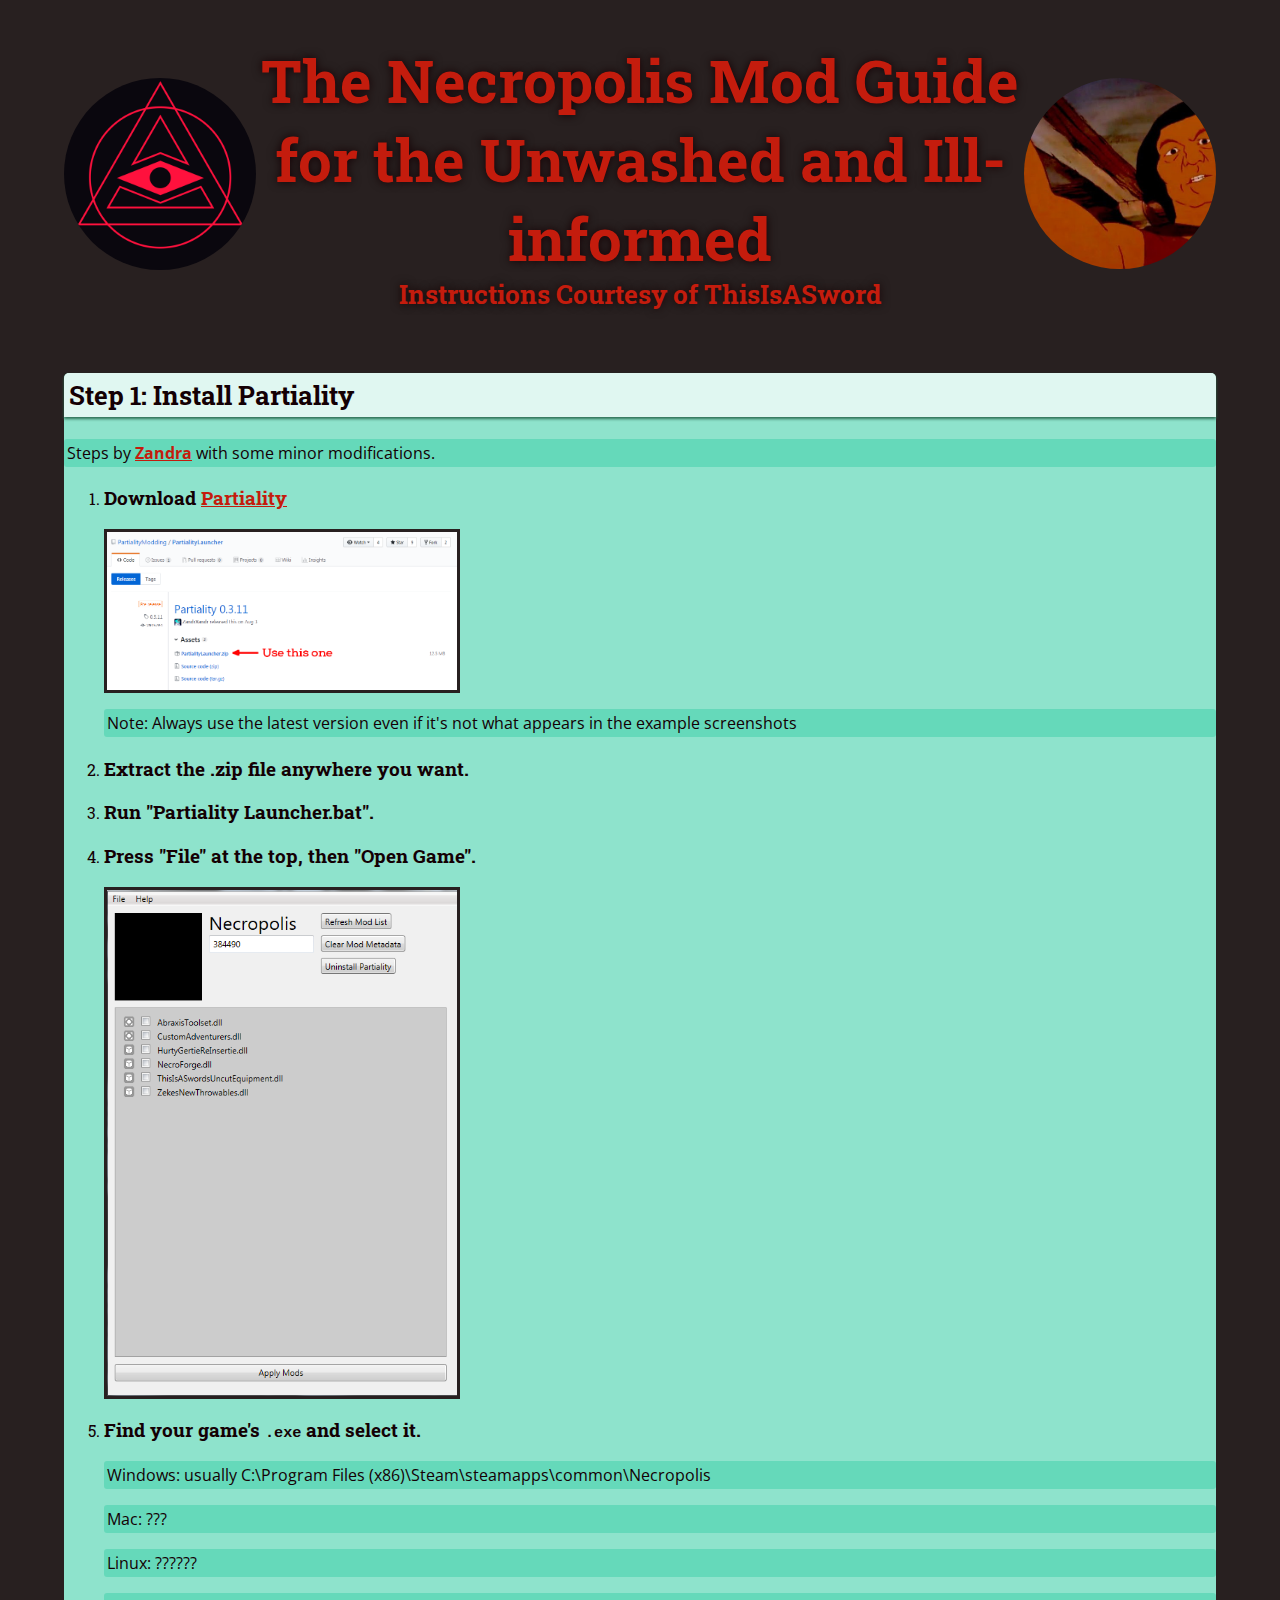
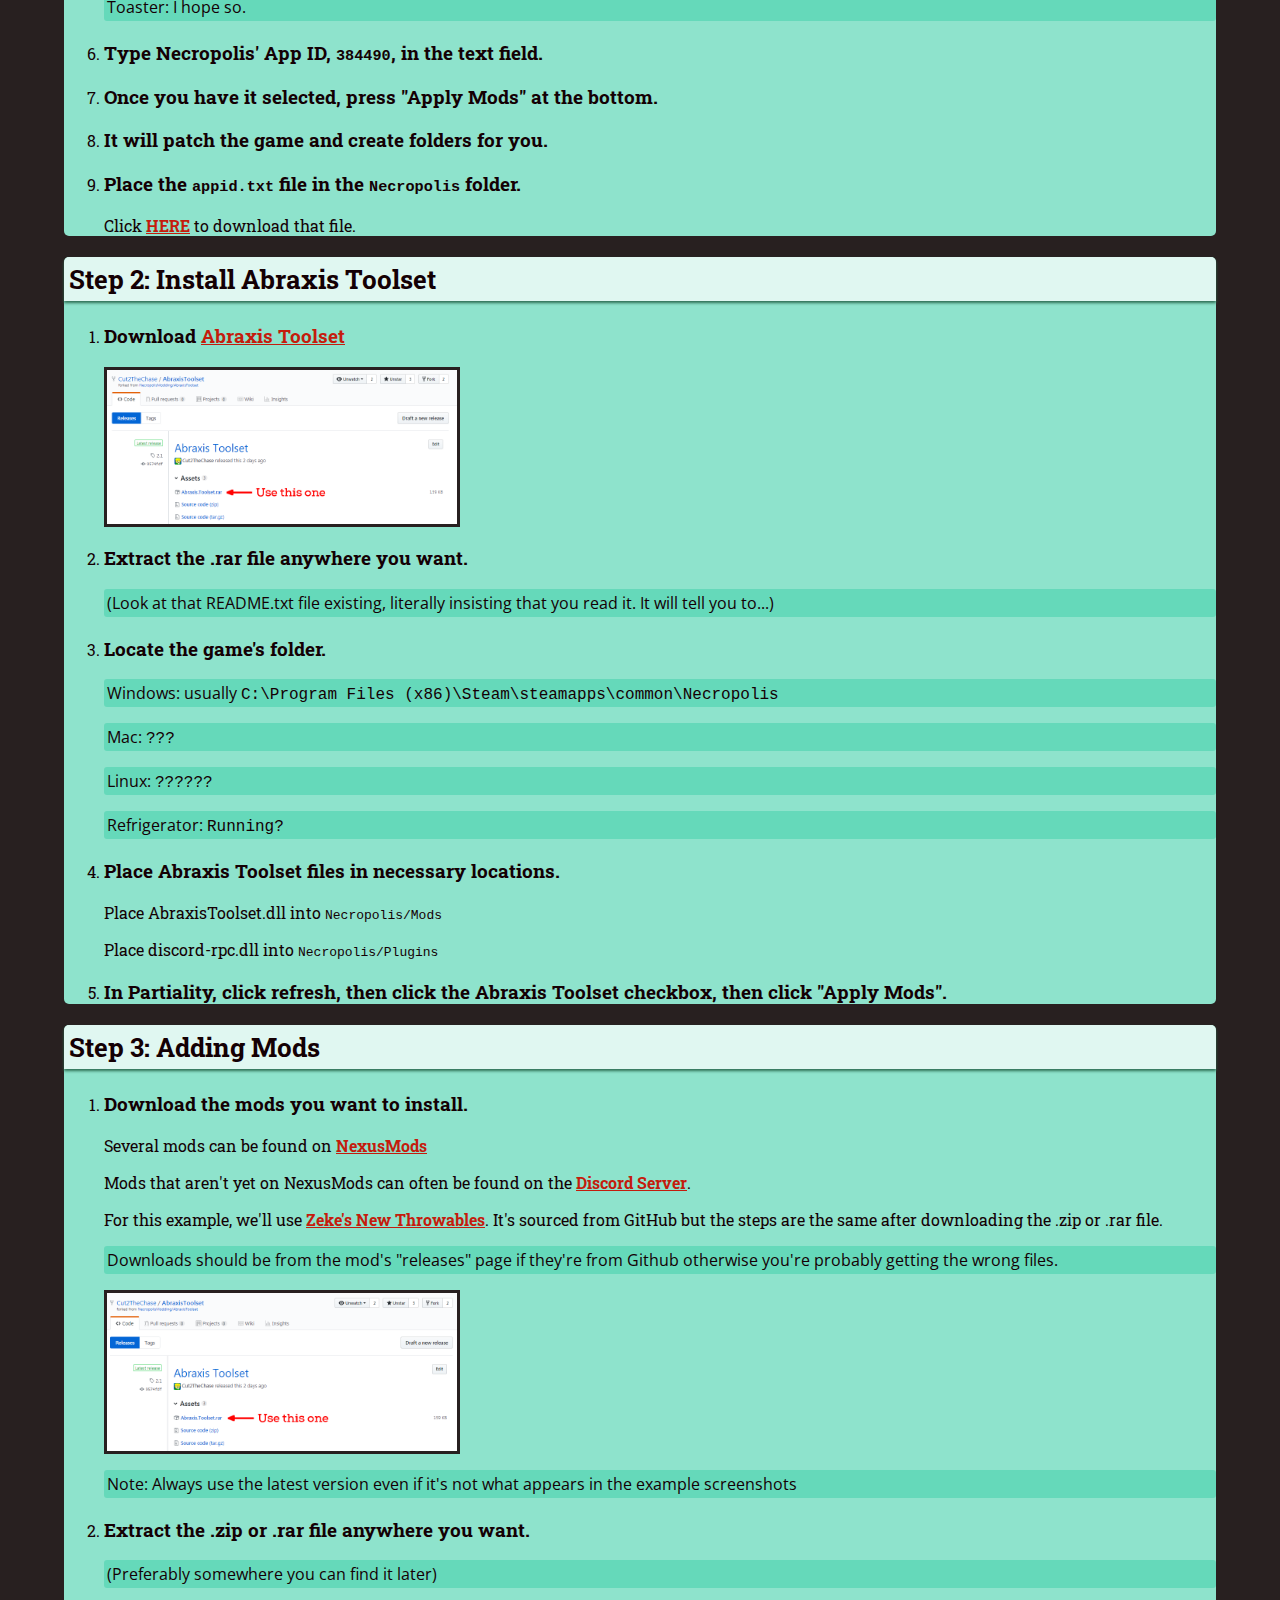
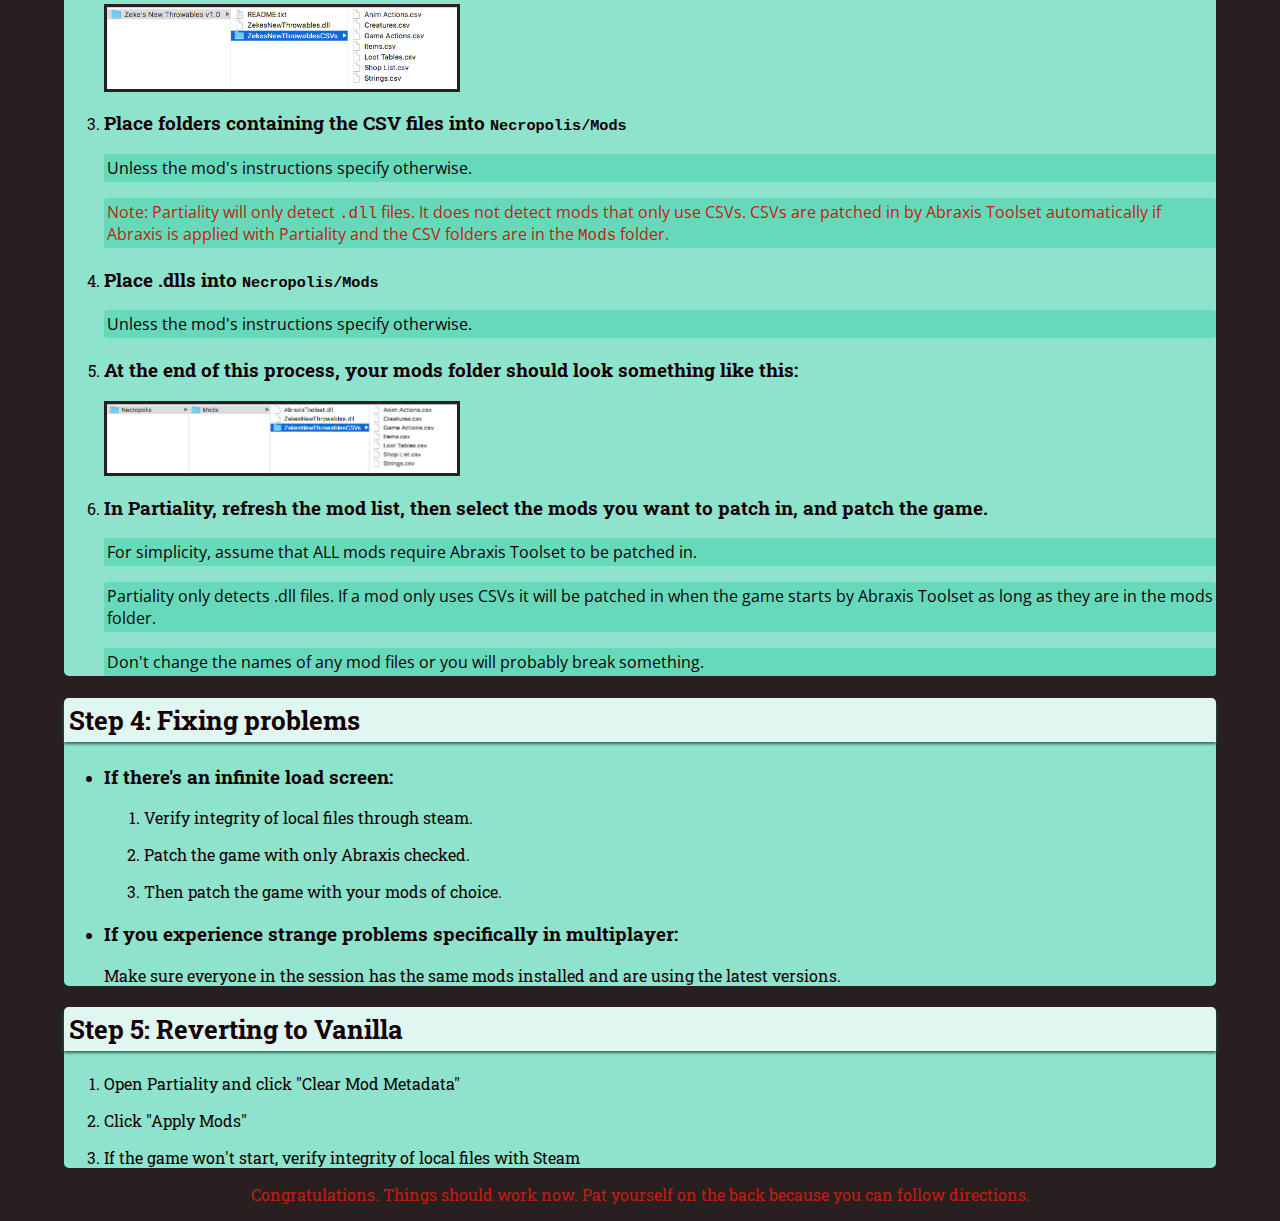
==== index.html @ 390c4e20 "Fix appid.txt download" ====
<!DOCTYPE html>
<html>
<head>
  <meta charset="utf-8">
  <title>The Necro Mod Guide</title>
  <link rel="stylesheet" href="css/style.css">
</head>
<body>

  <div id="modal-lightbox">
    <div class="close-button">Close</div>
    <div class="img-container">
      <img id="lightbox-image" src="" alt="">
    </div>
  </div>

  <header class="w-90">
    <div class="header-image">
      <img src="images/NecroBHLogo.png" alt="Necropolis Logo">
    </div>
    <h1 class="big-heading">The Necropolis Mod Guide for the Unwashed and Ill-informed
      <span>Instructions Courtesy of ThisIsASword</span>
    </h1>
    <div class="header-image">
      <img src="images/ThisIsASword.jpg" alt="ThisIsASword picture">
    </div>
  </header>

  <section class="w-90">
    <div class="step-card">
      <h2 class="heading">Step 1: Install Partiality</h2>
      <p class="note">Steps by <a href="https://github.com/ZandrXandr?tab=repositories">Zandra</a> with some minor modifications.</p>
      <ol class="step-list">
        <li><h3>Download <a href="https://github.com/PartialityModding/PartialityLauncher/releases">Partiality</a></h3>
          <div class="img-wrapper">
            <img class="screenshot"src="images/PartialityReleases.png" alt="Screenshot of Partiality Releases Page">
            <div class="image-tooltip">
              <p>Click to make bigly</p>
            </div>
          </div>
          <p class="note">Note: Always use the latest version even if it's not what appears in the example screenshots</p>
        </li>
        <li><h3>Extract the .zip file anywhere you want.</h3></li>
        <li><h3>Run "Partiality Launcher.bat".</h3></li>
        <li><h3>Press "File" at the top, then "Open Game".</h3>
          <div class="img-wrapper">
            <img class="screenshot"src="images/PartialityInterface.png" alt="Screenshot of Partiality Interface">
            <div class="image-tooltip">
              <p>Click to make bigly</p>
            </div>
          </div>
        </li>
        <li><h3>Find your game's <code>.exe</code> and select it.</h3>
          <p class="note">Windows: usually C:\Program Files (x86)\Steam\steamapps\common\Necropolis</p>
          <p class="note">Mac: ???</p>
          <p class="note">Linux: ??????</p>
          <p class="note">Toaster: I hope so.</p>
        </li>
        <li><h3>Type Necropolis' App ID, <code>384490</code>, in the text field.</h3></li>
        <li><h3>Once you have it selected, press "Apply Mods" at the bottom.</h3></li>
        <li><h3>It will patch the game and create folders for you.</h3></li>
        <li><h3>Place the <code>appid.txt</code> file in the <code>Necropolis</code> folder.</h3>
          <p>Click <a href="appid.txt" download="appid.txt">HERE</a> to download that file.</p>
        </li>
      </ol>
    </div>

    <div class="step-card">
      <h2 class="heading">Step 2: Install Abraxis Toolset</h2>
      <ol class="step-list">
        <li><h3>Download <a href="https://github.com/Cut2TheChase/AbraxisToolset/releases">Abraxis Toolset</a></h3>
          <div class="img-wrapper">
            <img class="screenshot"src="images/AbraxisReleases.png" alt="Screenshot of Abraxis Toolset Releases Page">
            <div class="image-tooltip">
              <p>Click to make bigly</p>
            </div>
          </div>
        </li>
        <li><h3>Extract the .rar file anywhere you want.</h3>
          <p class="note">(Look at that README.txt file existing, literally insisting that you read it. It will tell you to...)</p>
        </li>
        <li><h3>Locate the game's folder.</h3>
          <p class="note">Windows: usually <code>C:\Program Files (x86)\Steam\steamapps\common\Necropolis</code></p>
          <p class="note">Mac: <code>???</code></p>
          <p class="note">Linux: <code>??????</code></p>
          <p class="note">Refrigerator: <code>Running?</code></p>
        </li>
        <li><h3>Place Abraxis Toolset files in necessary locations.</h3>
          <p>Place AbraxisToolset.dll into <code>Necropolis/Mods</code></p>
          <p>Place discord-rpc.dll into <code>Necropolis/Plugins</code></p>
        </li>
        <li><h3>In Partiality, click refresh, then click the Abraxis Toolset checkbox, then click "Apply Mods".</h3></li>
      </ol>
    </div>

    <div class="step-card">
      <h2 class="heading">Step 3: Adding Mods</h2>
      <ol class="step-list">
        <li><h3>Download the mods you want to install.</h3>
          <p>Several mods can be found on <a href="https://www.nexusmods.com/necropolis">NexusMods</a></p>
          <p>Mods that aren't yet on NexusMods can often be found on the <a href="https://discord.gg/vxGwTr6">Discord Server</a>.</p>
          <p>
            For this example, we'll use <a href="https://github.com/Cut2TheChase/ZekesNewThrowables/releases">Zeke's New Throwables</a>.
            It's sourced from GitHub but the steps are the same after downloading the .zip or .rar file.
          </p>
          <p class="note">Downloads should be from the mod's "releases" page if they're from Github otherwise you're probably getting the wrong files.</p>
          <div class="img-wrapper">
            <img class="screenshot"src="images/ZNTReleases.png" alt="Zeke's New Throwables Releases Page Screenshot">
            <div class="image-tooltip">
              <p>Click to make bigly</p>
            </div>
          </div>
          <p class="note">Note: Always use the latest version even if it's not what appears in the example screenshots</p>
        </li>
        <li><h3>Extract the .zip or .rar file anywhere you want.</h3>
          <p class="note">(Preferably somewhere you can find it later)</p>
          <div class="img-wrapper">
            <img class="screenshot"src="images/ZNTFolder.png" alt="Zeke's New Throwables Downloaded Folder">
            <div class="image-tooltip">
              <p>Click to make bigly</p>
            </div>
          </div>
        </li>
        <li><h3>Place folders containing the CSV files into <code>Necropolis/Mods</code></h3>
          <p class="note">Unless the mod's instructions specify otherwise.</p>
          <p class="note attention">Note: Partiality will only detect <code>.dll</code> files. It does not detect mods that only use CSVs. CSVs are patched in by Abraxis Toolset automatically if Abraxis is applied with Partiality and the CSV folders are in the <code>Mods</code> folder.</p>
        </li>
        <li><h3>Place .dlls into <code>Necropolis/Mods</code></h3>
          <p class="note">Unless the mod's instructions specify otherwise.</p>
        </li>
        <li><h3>At the end of this process, your mods folder should look something like this:</h3>
          <div class="img-wrapper">
            <img class="screenshot"src="images/NecroModsInstalled.png" alt="Mods Folder With Mods Installed">
            <div class="image-tooltip">
              <p>Click to make bigly</p>
            </div>
          </div>
        </li>
        <li>
          <h3>In Partiality, refresh the mod list, then select the mods you want to patch in, and patch the game.</h3>
          <p class="note">For simplicity, assume that ALL mods require Abraxis Toolset to be patched in.</p>
          <p class="note">Partiality only detects .dll files. If a mod only uses CSVs it will be patched in when the game starts by Abraxis Toolset as long as they are in the mods folder.</p>
          <p class="note">Don't change the names of any mod files or you will probably break something.</p>
        </li>
      </ol>
    </div>

    <div class="step-card">
      <h2 class="heading">Step 4: Fixing problems</h2>
      <ul class="step-list">
        <li><h3>If there's an infinite load screen:</h3>
          <ol>
            <li><p>Verify integrity of local files through steam.</p></li>
            <li><p>Patch the game with only Abraxis checked.</p></li>
            <li><p>Then patch the game with your mods of choice.</p></li>
          </ol>
        </li>
        <li><h3>If you experience strange problems specifically in multiplayer:</h3>
          <p>Make sure everyone in the session has the same mods installed and are using the latest versions.</p>
        </li>
      </ul>
    </div>

    <div class="step-card">
      <h2 class="heading">Step 5: Reverting to Vanilla</h2>
      <ol class="step-list">
        <li><p>Open Partiality and click "Clear Mod Metadata"</p></li>
        <li><p>Click "Apply Mods"</p></li>
        <li><p>If the game won't start, verify integrity of local files with Steam</p></li>
      </ol>
    </div>
    <!-- <div class="step-card">
    <h2>Step x</h2>
    <p></p>
  </div> -->

</section>

<footer class="w-90">
  <p>Congratulations. Things should work now. Pat yourself on the back because you can follow directions.</p>
</footer>

<script type="text/javascript" src="js/script.js"></script>
</body>
</html>
---- css/style.css ----
@import url('https://fonts.googleapis.com/css?family=Luckiest+Guy|Roboto+Slab|Open+Sans');.heading-font-scale-3xl{font-size:32px}@media screen and (min-width:900px){.heading-font-scale-3xl{font-size:40px}}@media screen and (min-width:1200px){.heading-font-scale-3xl{font-size:60px}}.heading-font-scale-xl{font-size:20px}@media screen and (min-width:900px){.heading-font-scale-xl{font-size:26px}}@media screen and (min-width:1200px){.heading-font-scale-xl{font-size:32px}}.heading-font-scale-lg{font-size:16px}@media screen and (min-width:600px){.heading-font-scale-lg{font-size:20px}}@media screen and (min-width:900px){.heading-font-scale-lg{font-size:26px}}#modal-lightbox{display:none;width:100%;height:100%;position:fixed;z-index:2;background-color:rgba(40,32,32,0.9);font-family:'Roboto Slab',sans-serif}#modal-lightbox .img-container{width:90%;height:90%;padding:5%;margin:auto}#modal-lightbox .close-button{background-color:#c41c0d;color:white;position:absolute;right:5%;top:5%;text-align:center;padding:2px;border-radius:3px;border:solid #140004 2px}#modal-lightbox .close-button:hover{cursor:pointer;background-color:#ef2615}#modal-lightbox #lightbox-image{width:100%;height:100%;object-fit:contain}.display-font{font-family:'Luckiest Guy',cursive}.necro-font{font-family:'Roboto Slab',sans-serif}.basic-font{font-family:'Open Sans',sans-serif}body{width:100%;margin:0;padding:0;background-color:#282020}.w-90{width:90%;margin:auto}header{display:flex;position:relative}header .big-heading{width:80%;color:#c41c0d;text-align:center;font-family:'Roboto Slab',sans-serif;font-size:32px;font-weight:bold;text-shadow:0 0 10px #140004}@media screen and (min-width:900px){header .big-heading{font-size:40px}}@media screen and (min-width:1200px){header .big-heading{font-size:60px}}@media screen and (max-width:900px){header .big-heading{width:100%;z-index:1}}header span{font-size:16px;font-family:'Roboto Slab',sans-serif;display:block}@media screen and (min-width:600px){header span{font-size:20px}}@media screen and (min-width:900px){header span{font-size:26px}}.header-image{margin:auto;width:20%}@media screen and (max-width:900px){.header-image{position:absolute;left:0;bottom:0;z-index:0;filter:brightness(75%);object-fit:contain}.header-image:nth-of-type(2){left:80%}}.header-image img{width:100%;border-radius:100%}footer{color:#c41c0d;text-align:center;font-family:'Roboto Slab',sans-serif}.step-card{background-color:#8ee3cc;color:#140004;border-radius:5px;padding:0}.heading{font-family:'Roboto Slab',sans-serif;font-size:16px;background-color:#e0f7f1;box-shadow:0 2px 3px #2d6e53;padding:5px;border-radius:5px 5px 0 0}@media screen and (min-width:600px){.heading{font-size:20px}}@media screen and (min-width:900px){.heading{font-size:26px}}.step-list{font-family:'Roboto Slab',sans-serif}.step-list li{margin-bottom:5px}.img-wrapper{position:relative;width:350px;background-color:#282020;border:solid #282020 3px}@media screen and (max-width:600px){.img-wrapper{width:80%}}.img-wrapper .image-tooltip{visibility:hidden;width:100%;position:absolute;left:0;bottom:0;background-color:rgba(196,28,13,0.9);color:white;font-size:16px;text-align:center}.img-wrapper .image-tooltip p{margin:0}.img-wrapper:hover{cursor:pointer}.img-wrapper:hover .image-tooltip{visibility:visible}.img-wrapper img{width:100%;display:block;margin:auto}.note{font-family:'Open Sans',sans-serif;font-size:16px;padding:3px;background-color:#65d9ba;border-radius:3px}a{color:#c41c0d;font-weight:bold}.attention{color:#c41c0d}
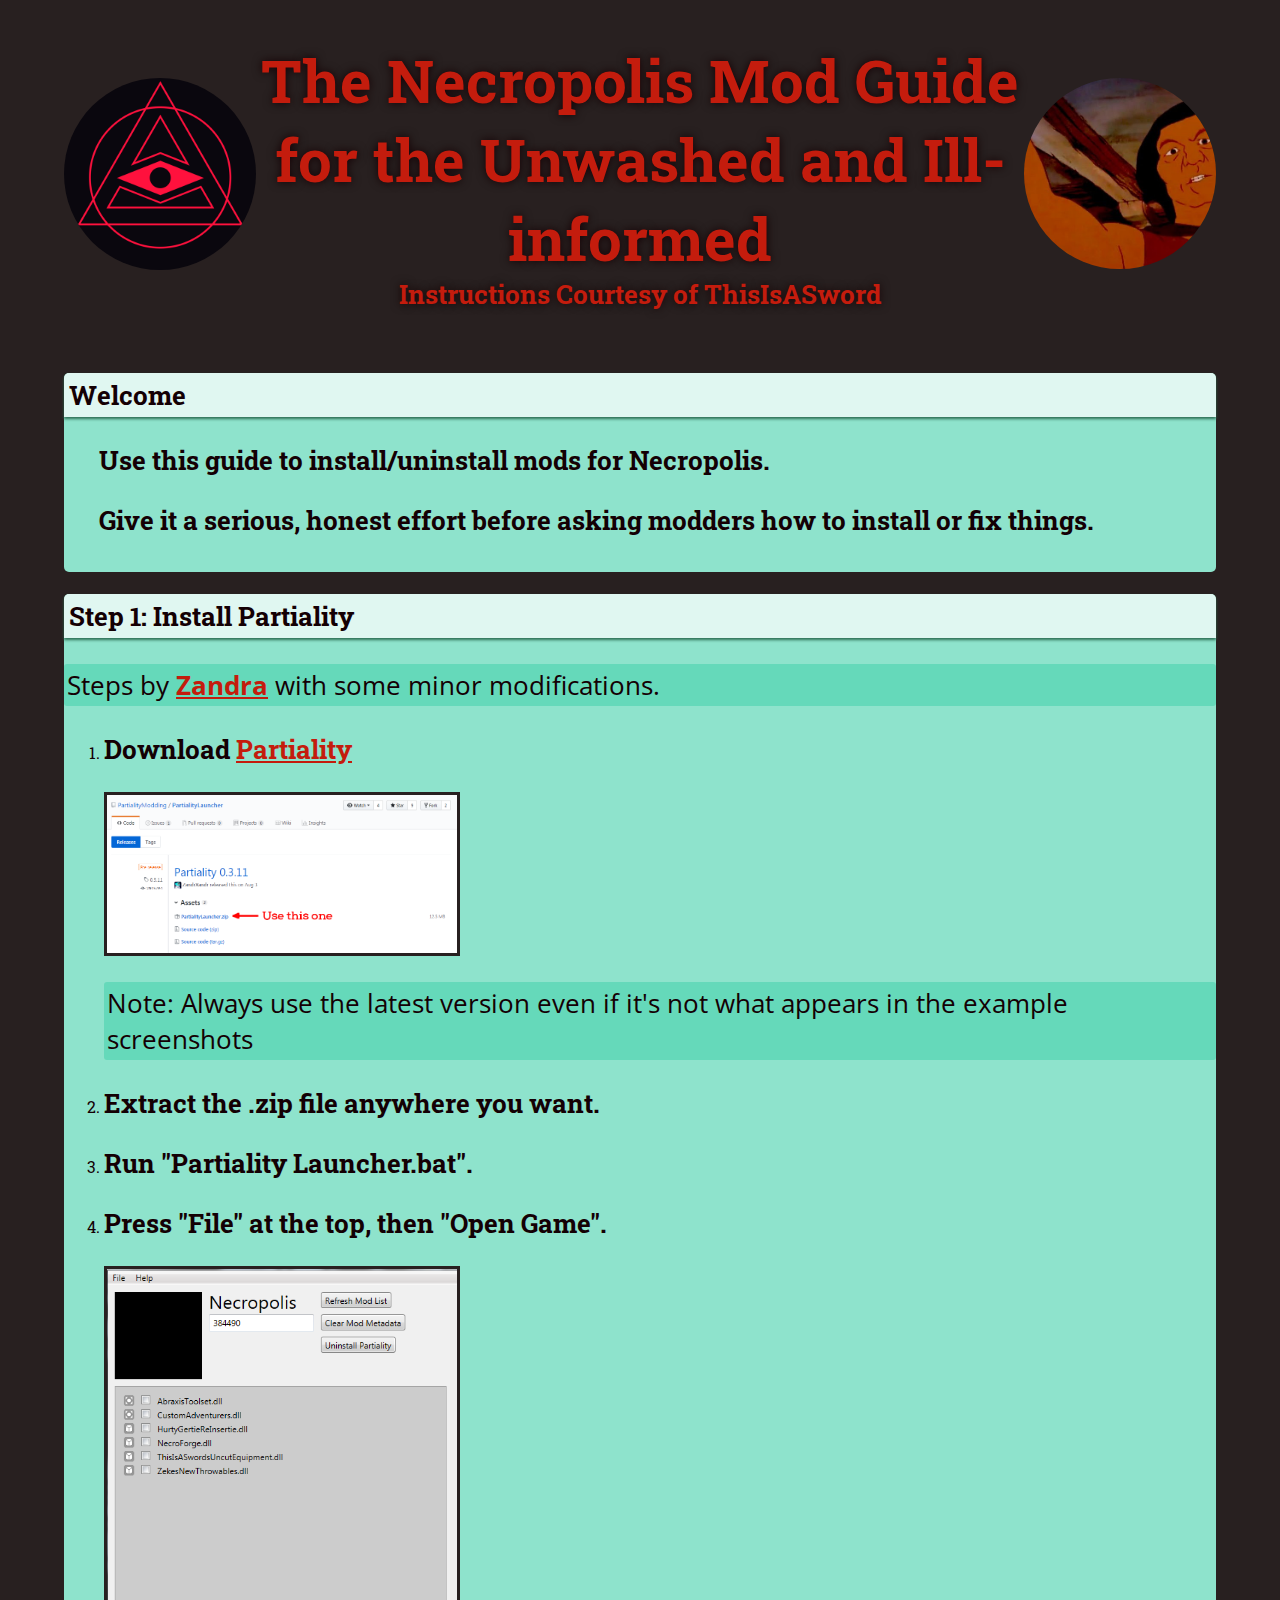
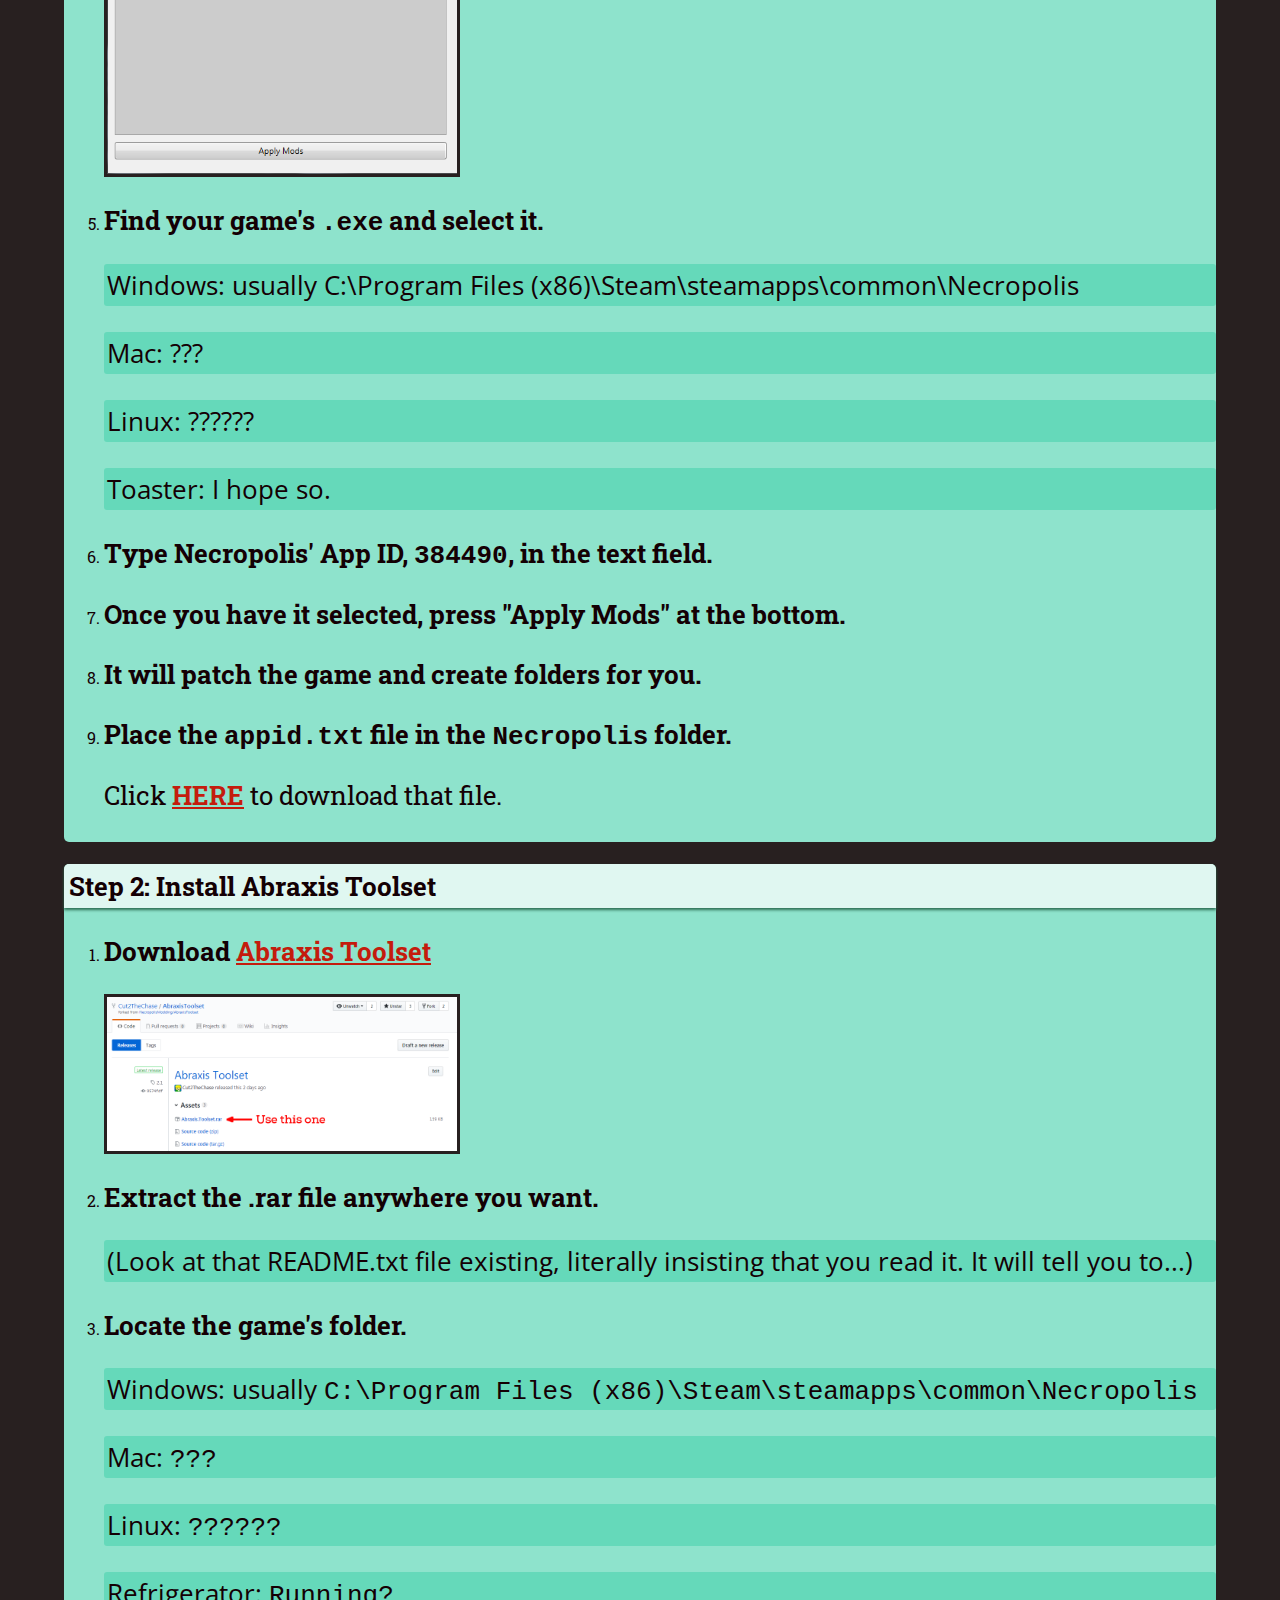
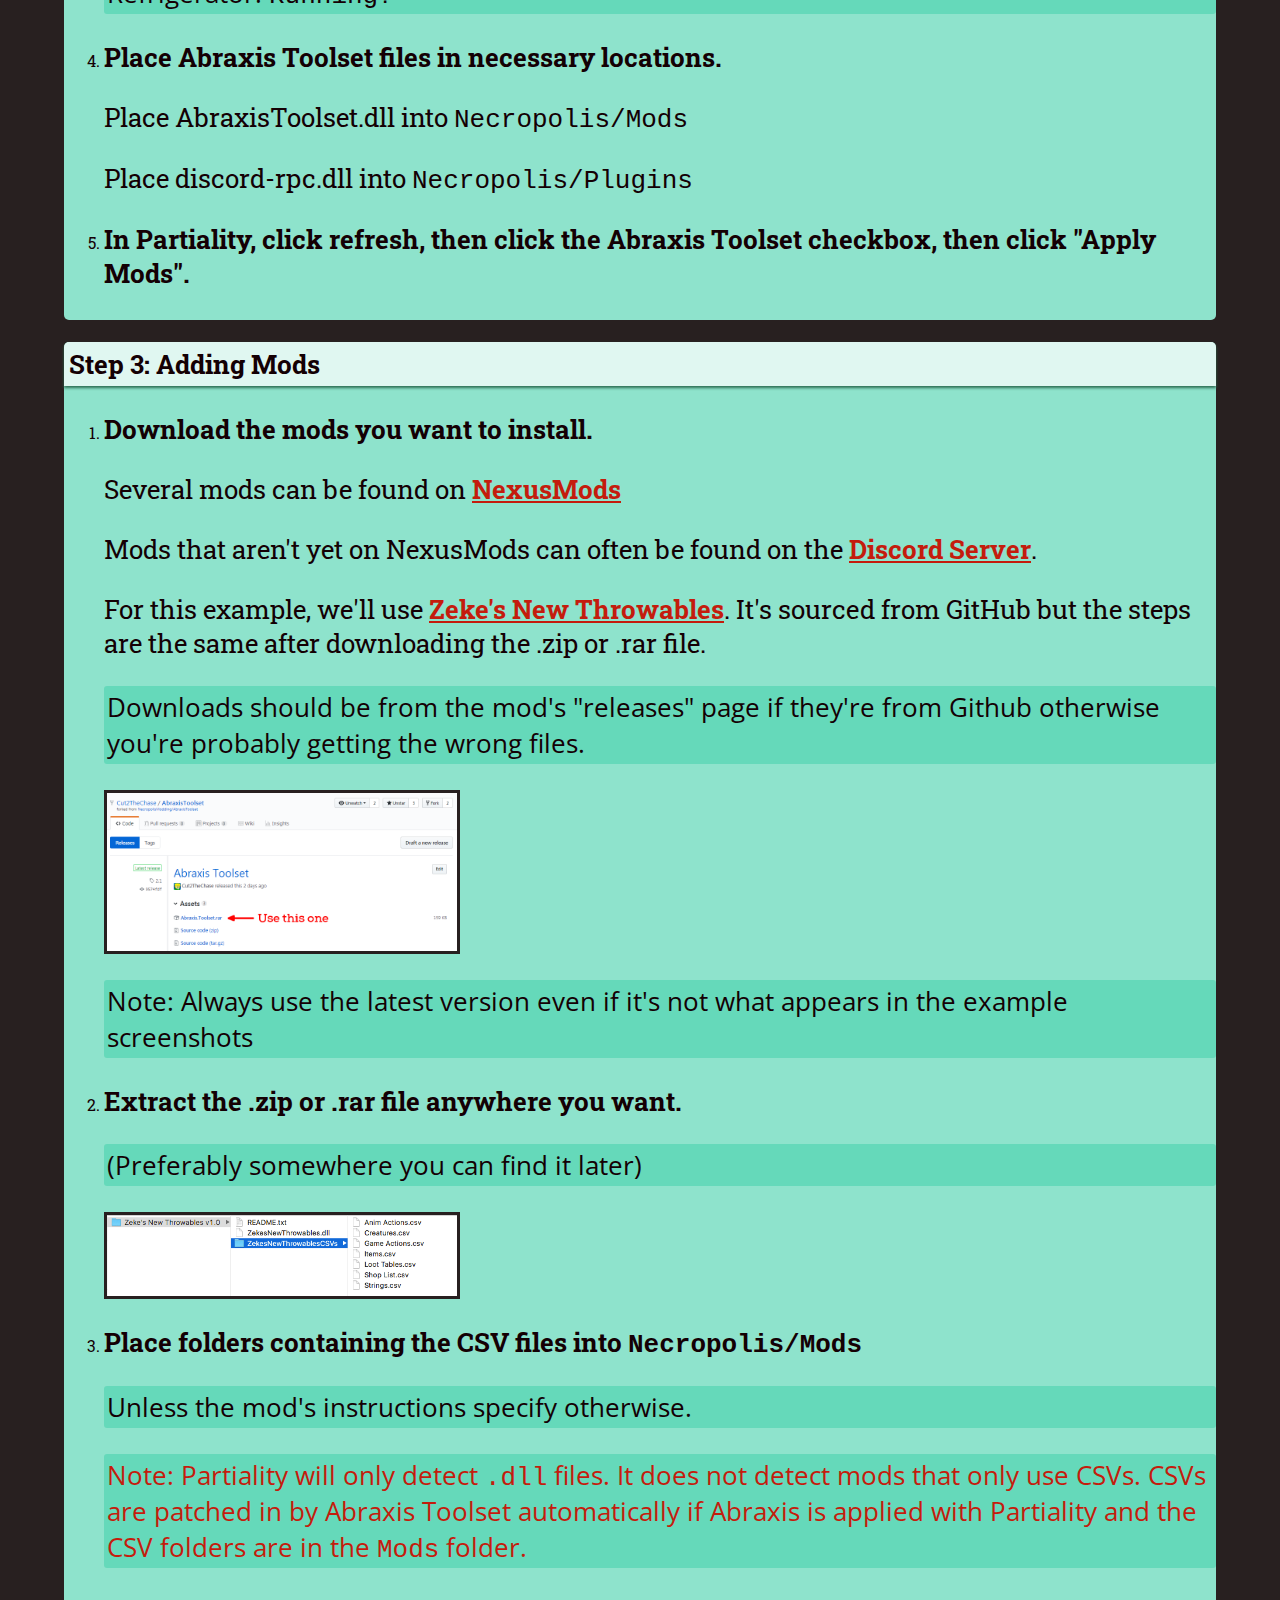
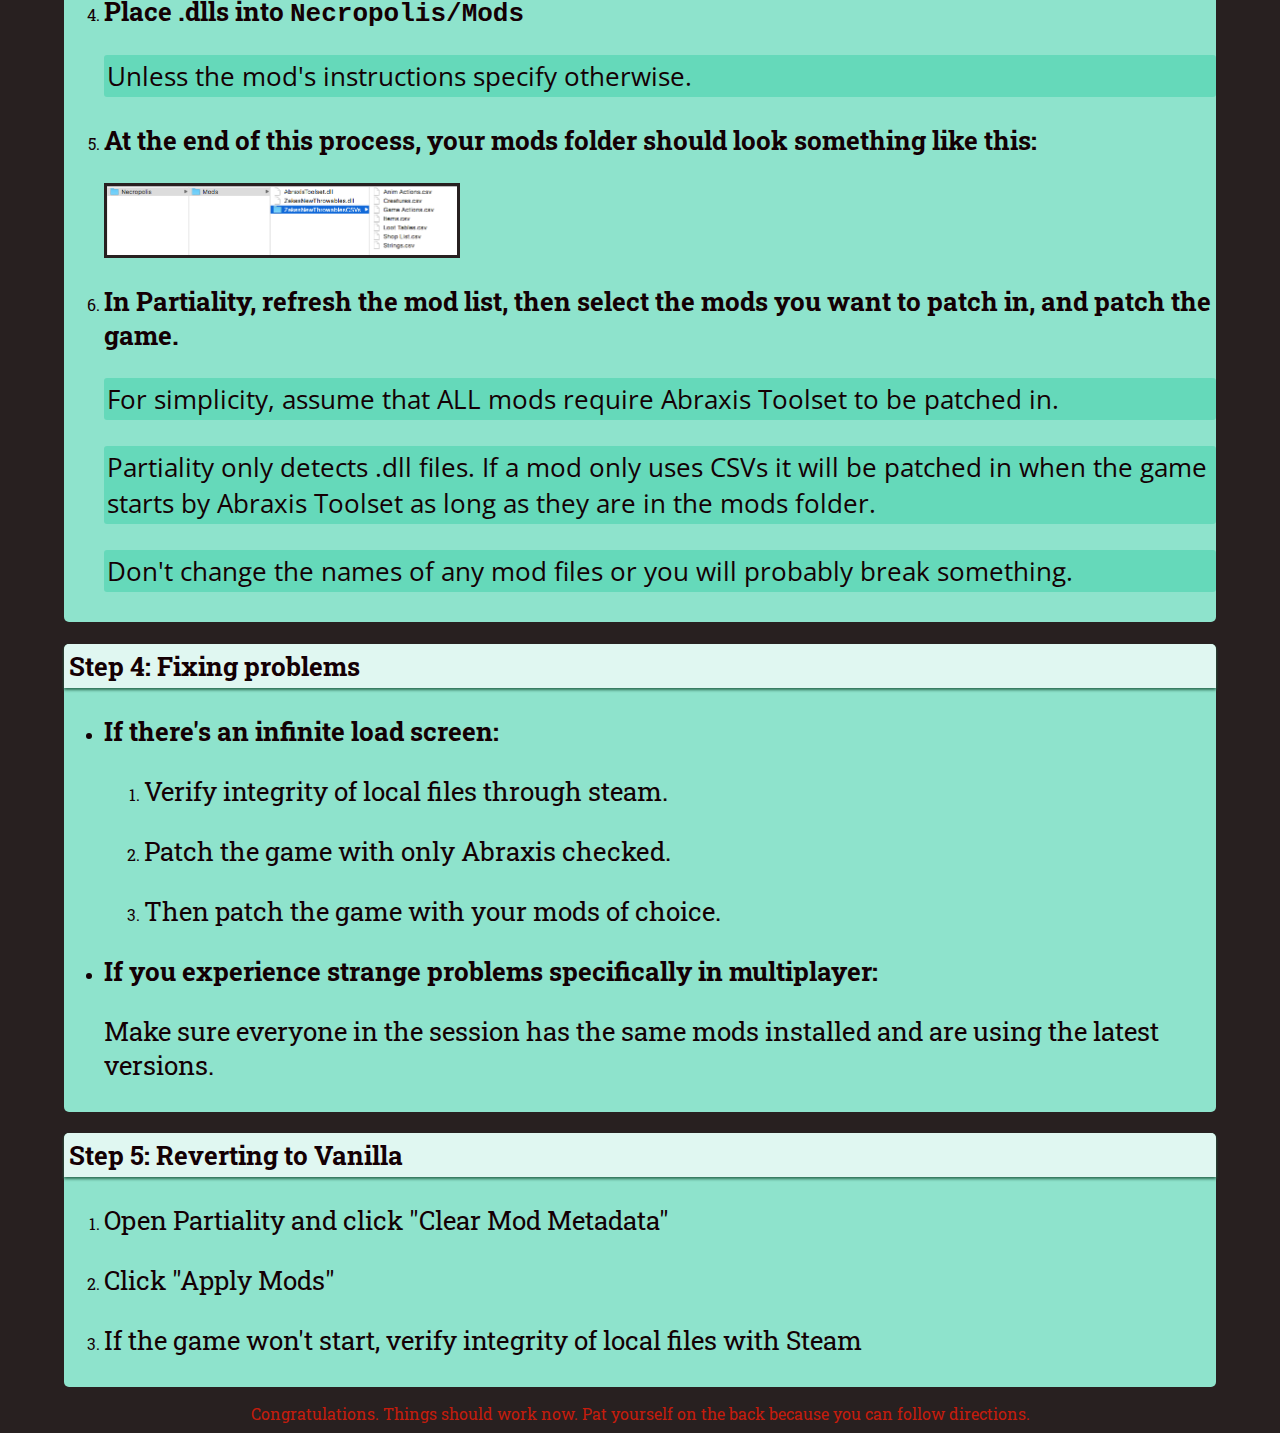
==== commit 186e1e9f: "Adjust font sizes and step-card padding. Add welcome card." ====
--- a/index.html
+++ b/index.html
@@ -25,6 +25,16 @@
       <img src="images/ThisIsASword.jpg" alt="ThisIsASword picture">
     </div>
   </header>
+
+  <section class="w-90">
+    <div class="step-card welcome">
+      <h2 class="heading">Welcome</h2>
+      <div class="foreword">
+        <h3>Use this guide to install/uninstall mods for Necropolis.</h3>
+        <h3>Give it a serious, honest effort before asking modders how to install or fix things.</h3>
+      </div>
+    </div>
+  </section>
 
   <section class="w-90">
     <div class="step-card">
@@ -60,7 +70,7 @@
         <li><h3>Once you have it selected, press "Apply Mods" at the bottom.</h3></li>
         <li><h3>It will patch the game and create folders for you.</h3></li>
         <li><h3>Place the <code>appid.txt</code> file in the <code>Necropolis</code> folder.</h3>
-          <p>Click <a href="appid.txt" download="appid.txt">HERE</a> to download that file.</p>
+          <p>Click <a href="appid.txt" download>HERE</a> to download that file.</p>
         </li>
       </ol>
     </div>
--- a/css/style.css
+++ b/css/style.css
@@ -1 +1 @@
-@import url('https://fonts.googleapis.com/css?family=Luckiest+Guy|Roboto+Slab|Open+Sans');.heading-font-scale-3xl{font-size:32px}@media screen and (min-width:900px){.heading-font-scale-3xl{font-size:40px}}@media screen and (min-width:1200px){.heading-font-scale-3xl{font-size:60px}}.heading-font-scale-xl{font-size:20px}@media screen and (min-width:900px){.heading-font-scale-xl{font-size:26px}}@media screen and (min-width:1200px){.heading-font-scale-xl{font-size:32px}}.heading-font-scale-lg{font-size:16px}@media screen and (min-width:600px){.heading-font-scale-lg{font-size:20px}}@media screen and (min-width:900px){.heading-font-scale-lg{font-size:26px}}#modal-lightbox{display:none;width:100%;height:100%;position:fixed;z-index:2;background-color:rgba(40,32,32,0.9);font-family:'Roboto Slab',sans-serif}#modal-lightbox .img-container{width:90%;height:90%;padding:5%;margin:auto}#modal-lightbox .close-button{background-color:#c41c0d;color:white;position:absolute;right:5%;top:5%;text-align:center;padding:2px;border-radius:3px;border:solid #140004 2px}#modal-lightbox .close-button:hover{cursor:pointer;background-color:#ef2615}#modal-lightbox #lightbox-image{width:100%;height:100%;object-fit:contain}.display-font{font-family:'Luckiest Guy',cursive}.necro-font{font-family:'Roboto Slab',sans-serif}.basic-font{font-family:'Open Sans',sans-serif}body{width:100%;margin:0;padding:0;background-color:#282020}.w-90{width:90%;margin:auto}header{display:flex;position:relative}header .big-heading{width:80%;color:#c41c0d;text-align:center;font-family:'Roboto Slab',sans-serif;font-size:32px;font-weight:bold;text-shadow:0 0 10px #140004}@media screen and (min-width:900px){header .big-heading{font-size:40px}}@media screen and (min-width:1200px){header .big-heading{font-size:60px}}@media screen and (max-width:900px){header .big-heading{width:100%;z-index:1}}header span{font-size:16px;font-family:'Roboto Slab',sans-serif;display:block}@media screen and (min-width:600px){header span{font-size:20px}}@media screen and (min-width:900px){header span{font-size:26px}}.header-image{margin:auto;width:20%}@media screen and (max-width:900px){.header-image{position:absolute;left:0;bottom:0;z-index:0;filter:brightness(75%);object-fit:contain}.header-image:nth-of-type(2){left:80%}}.header-image img{width:100%;border-radius:100%}footer{color:#c41c0d;text-align:center;font-family:'Roboto Slab',sans-serif}.step-card{background-color:#8ee3cc;color:#140004;border-radius:5px;padding:0}.heading{font-family:'Roboto Slab',sans-serif;font-size:16px;background-color:#e0f7f1;box-shadow:0 2px 3px #2d6e53;padding:5px;border-radius:5px 5px 0 0}@media screen and (min-width:600px){.heading{font-size:20px}}@media screen and (min-width:900px){.heading{font-size:26px}}.step-list{font-family:'Roboto Slab',sans-serif}.step-list li{margin-bottom:5px}.img-wrapper{position:relative;width:350px;background-color:#282020;border:solid #282020 3px}@media screen and (max-width:600px){.img-wrapper{width:80%}}.img-wrapper .image-tooltip{visibility:hidden;width:100%;position:absolute;left:0;bottom:0;background-color:rgba(196,28,13,0.9);color:white;font-size:16px;text-align:center}.img-wrapper .image-tooltip p{margin:0}.img-wrapper:hover{cursor:pointer}.img-wrapper:hover .image-tooltip{visibility:visible}.img-wrapper img{width:100%;display:block;margin:auto}.note{font-family:'Open Sans',sans-serif;font-size:16px;padding:3px;background-color:#65d9ba;border-radius:3px}a{color:#c41c0d;font-weight:bold}.attention{color:#c41c0d}+@import url('https://fonts.googleapis.com/css?family=Roboto+Slab|Open+Sans');.heading-font-scale-3xl{font-size:32px}@media screen and (min-width:900px){.heading-font-scale-3xl{font-size:40px}}@media screen and (min-width:1200px){.heading-font-scale-3xl{font-size:60px}}.heading-font-scale-xl{font-size:20px}@media screen and (min-width:900px){.heading-font-scale-xl{font-size:26px}}@media screen and (min-width:1200px){.heading-font-scale-xl{font-size:32px}}.heading-font-scale-lg{font-size:16px}@media screen and (min-width:600px){.heading-font-scale-lg{font-size:20px}}@media screen and (min-width:900px){.heading-font-scale-lg{font-size:26px}}.note-font-scale{font-size:12px}@media screen and (min-width:600px){.note-font-scale{font-size:16px}}@media screen and (min-width:900px){.note-font-scale{font-size:20px}}#modal-lightbox{display:none;width:100%;height:100%;position:fixed;z-index:2;background-color:rgba(40,32,32,0.9);font-family:'Roboto Slab',sans-serif}#modal-lightbox .img-container{width:90%;height:90%;padding:5%;margin:auto}#modal-lightbox .close-button{background-color:#c41c0d;color:white;position:absolute;right:5%;top:5%;text-align:center;padding:2px;border-radius:3px;border:solid #140004 2px}#modal-lightbox .close-button:hover{cursor:pointer;background-color:#ef2615}#modal-lightbox #lightbox-image{width:100%;height:100%;object-fit:contain}.necro-font{font-family:'Roboto Slab',sans-serif}.basic-font{font-family:'Open Sans',sans-serif}body{width:100%;margin:0;padding:0;background-color:#282020;font-family:'Roboto Slab',sans-serif}.w-90{width:90%;margin:auto}header{display:flex;position:relative}header .big-heading{width:80%;color:#c41c0d;text-align:center;font-size:32px;font-weight:bold;text-shadow:0 0 10px #140004}@media screen and (min-width:900px){header .big-heading{font-size:40px}}@media screen and (min-width:1200px){header .big-heading{font-size:60px}}@media screen and (max-width:900px){header .big-heading{width:100%;z-index:1}}header span{font-size:16px;display:block}@media screen and (min-width:600px){header span{font-size:20px}}@media screen and (min-width:900px){header span{font-size:26px}}.header-image{margin:auto;width:20%}@media screen and (max-width:900px){.header-image{position:absolute;left:0;bottom:0;z-index:0;filter:brightness(75%);object-fit:contain}.header-image:nth-of-type(2){left:80%}}.header-image img{width:100%;border-radius:100%}footer{color:#c41c0d;text-align:center}.step-card{background-color:#8ee3cc;color:#140004;border-radius:5px;padding:0;padding-bottom:4px}.step-card h3{font-size:16px}@media screen and (min-width:600px){.step-card h3{font-size:20px}}@media screen and (min-width:900px){.step-card h3{font-size:26px}}.step-card p{font-size:16px}@media screen and (min-width:600px){.step-card p{font-size:20px}}@media screen and (min-width:900px){.step-card p{font-size:26px}}.welcome .foreword{padding:0 3% 5px 3%}.heading{font-size:16px;background-color:#e0f7f1;box-shadow:0 2px 3px #2d6e53;padding:5px;border-radius:5px 5px 0 0}@media screen and (min-width:600px){.heading{font-size:20px}}@media screen and (min-width:900px){.heading{font-size:26px}}.step-list li{margin-bottom:5px}.img-wrapper{position:relative;width:350px;background-color:#282020;border:solid #282020 3px}@media screen and (max-width:600px){.img-wrapper{width:80%}}.img-wrapper .image-tooltip{visibility:hidden;width:100%;position:absolute;left:0;bottom:0;background-color:rgba(196,28,13,0.9);color:white;font-size:16px;text-align:center}.img-wrapper .image-tooltip p{margin:0}.img-wrapper:hover{cursor:pointer}.img-wrapper:hover .image-tooltip{visibility:visible}.img-wrapper img{width:100%;display:block;margin:auto}.note{font-family:'Open Sans',sans-serif;font-size:12px;font-size:16px;padding:3px;background-color:#65d9ba;border-radius:3px}@media screen and (min-width:600px){.note{font-size:16px}}@media screen and (min-width:900px){.note{font-size:20px}}a{color:#c41c0d;font-weight:bold}.attention{color:#c41c0d}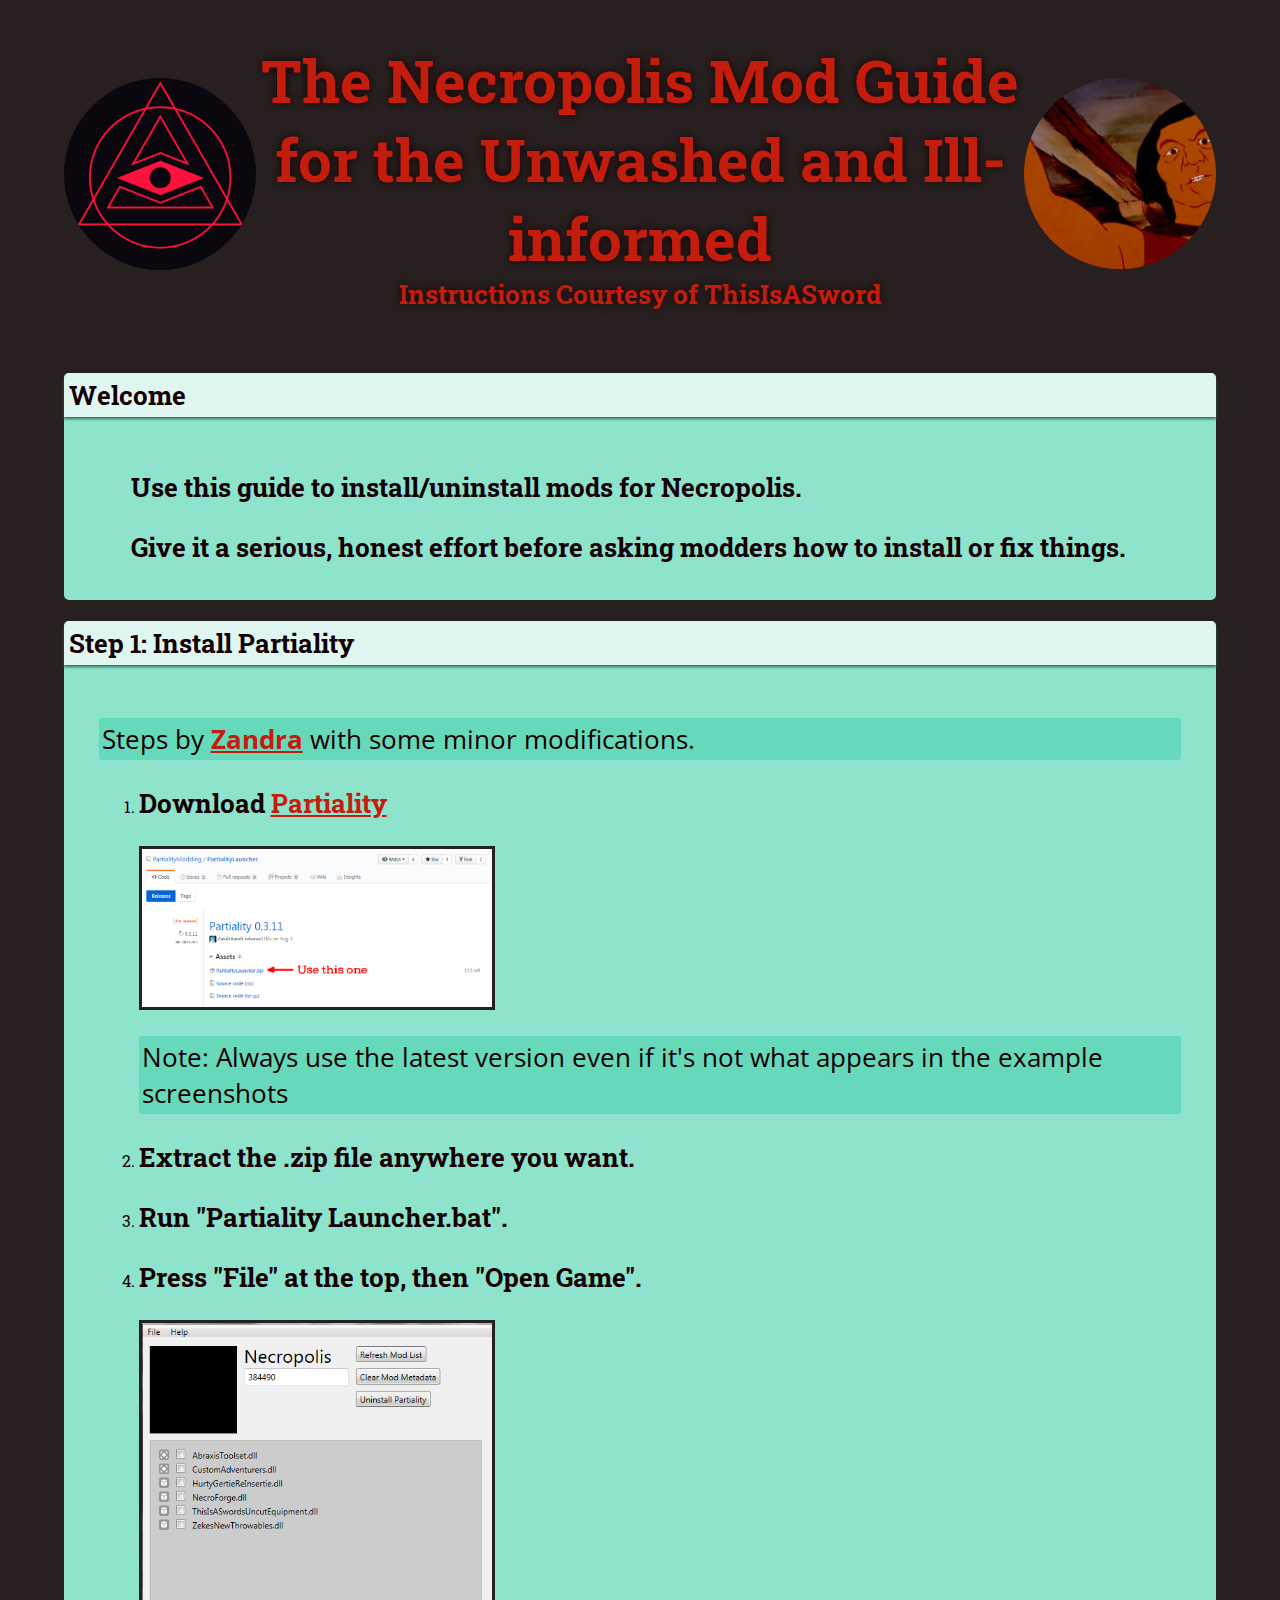
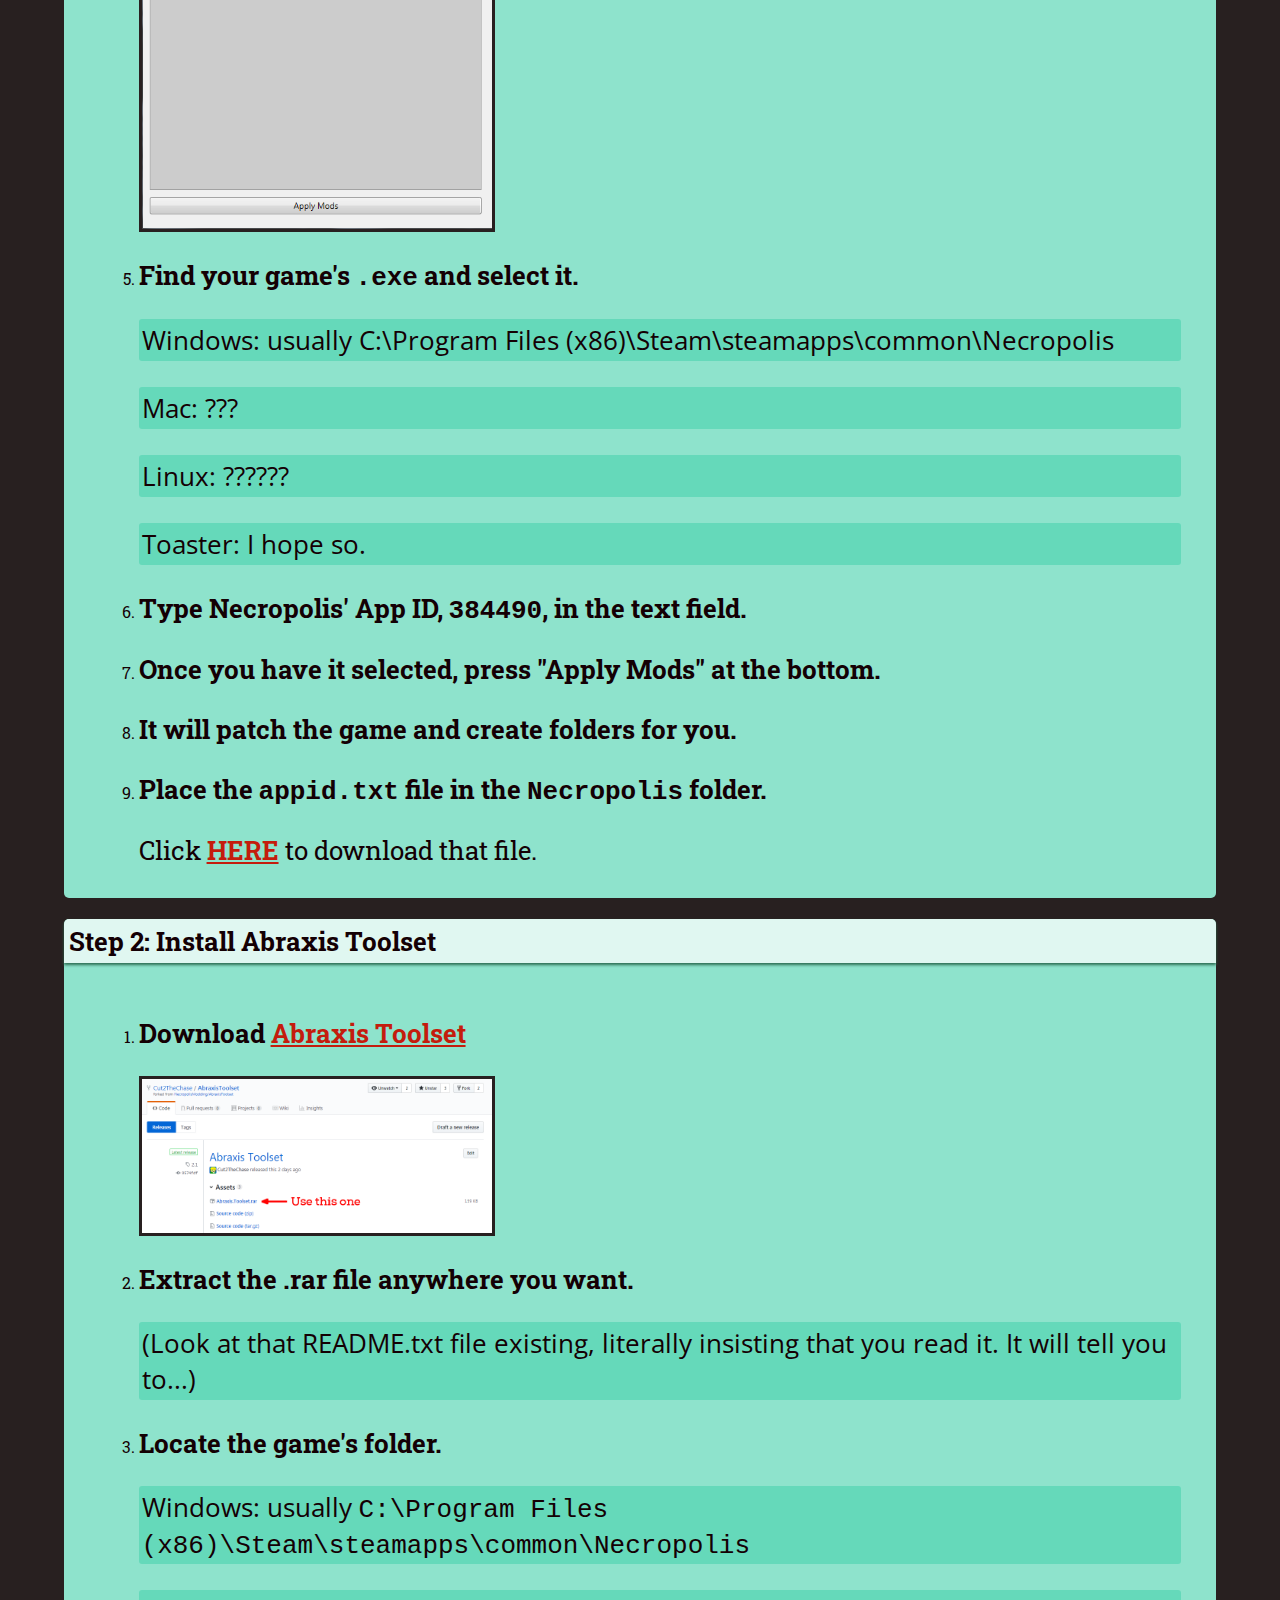
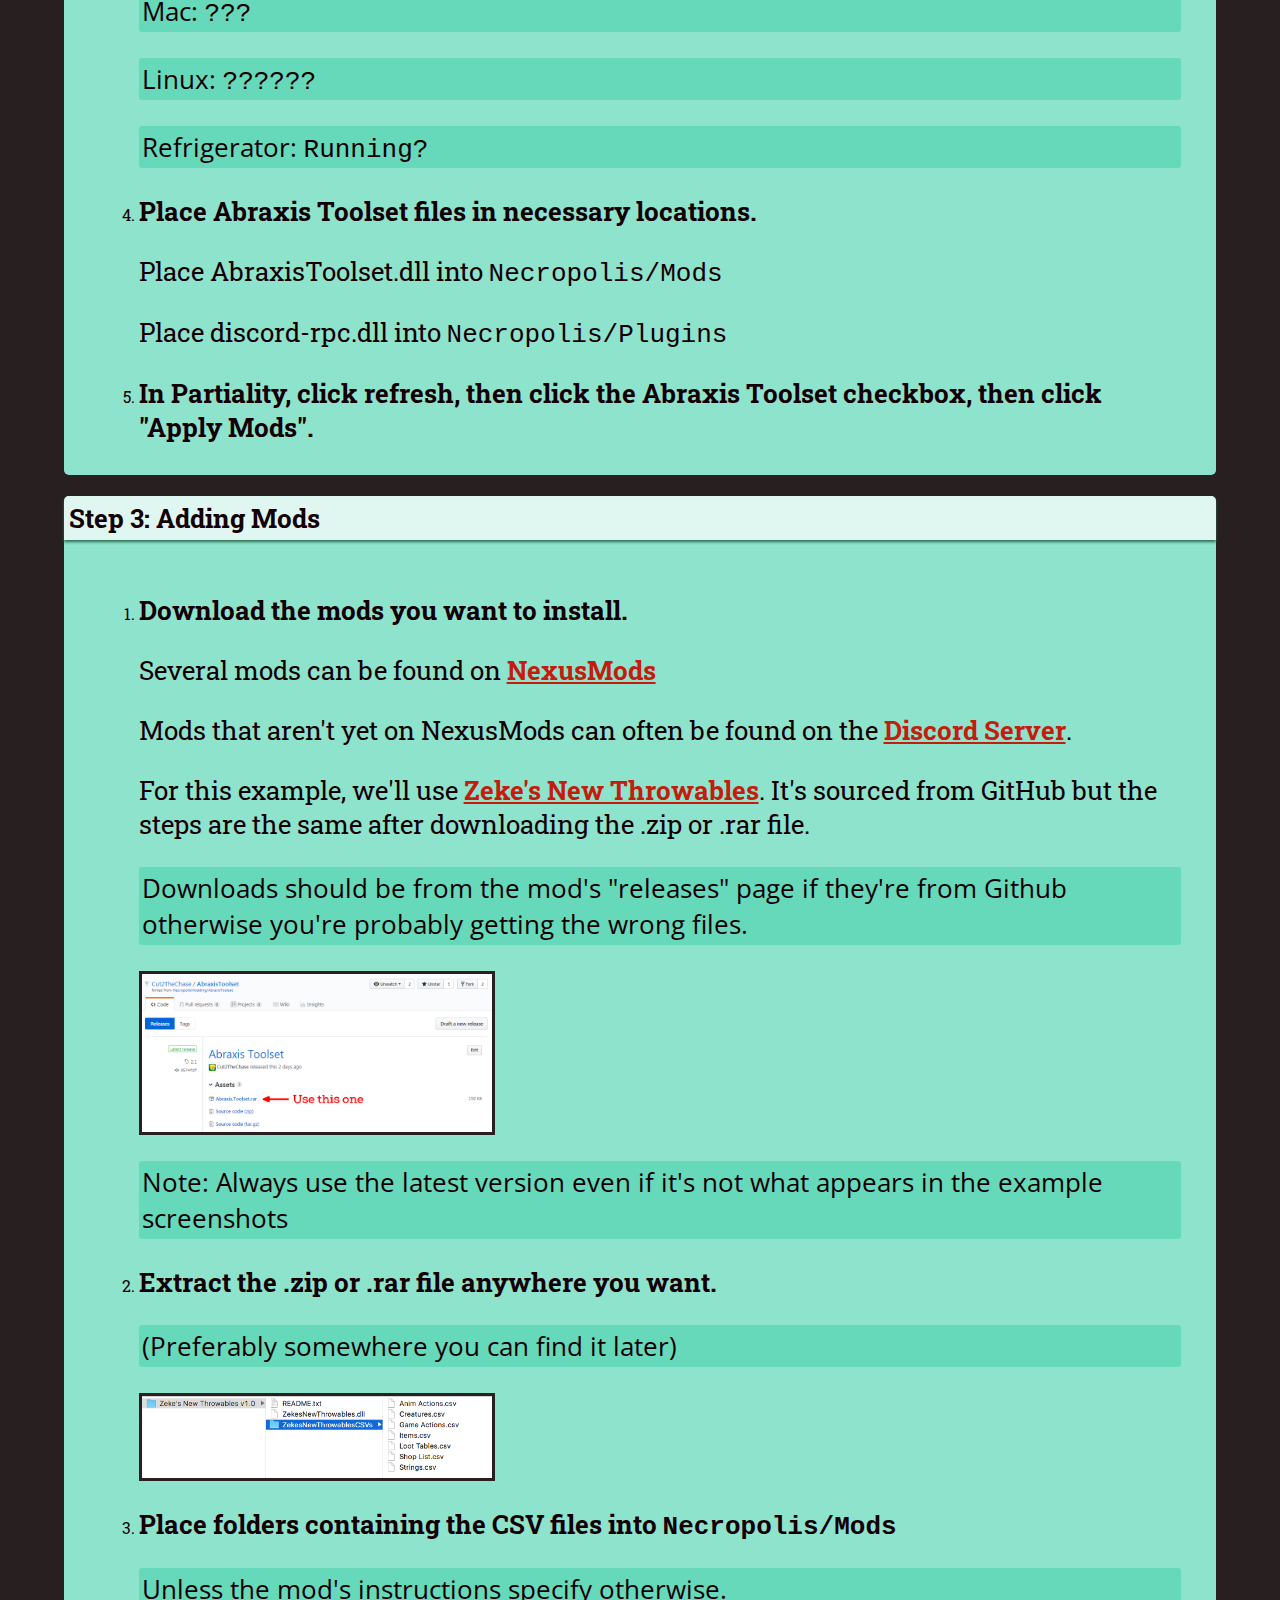
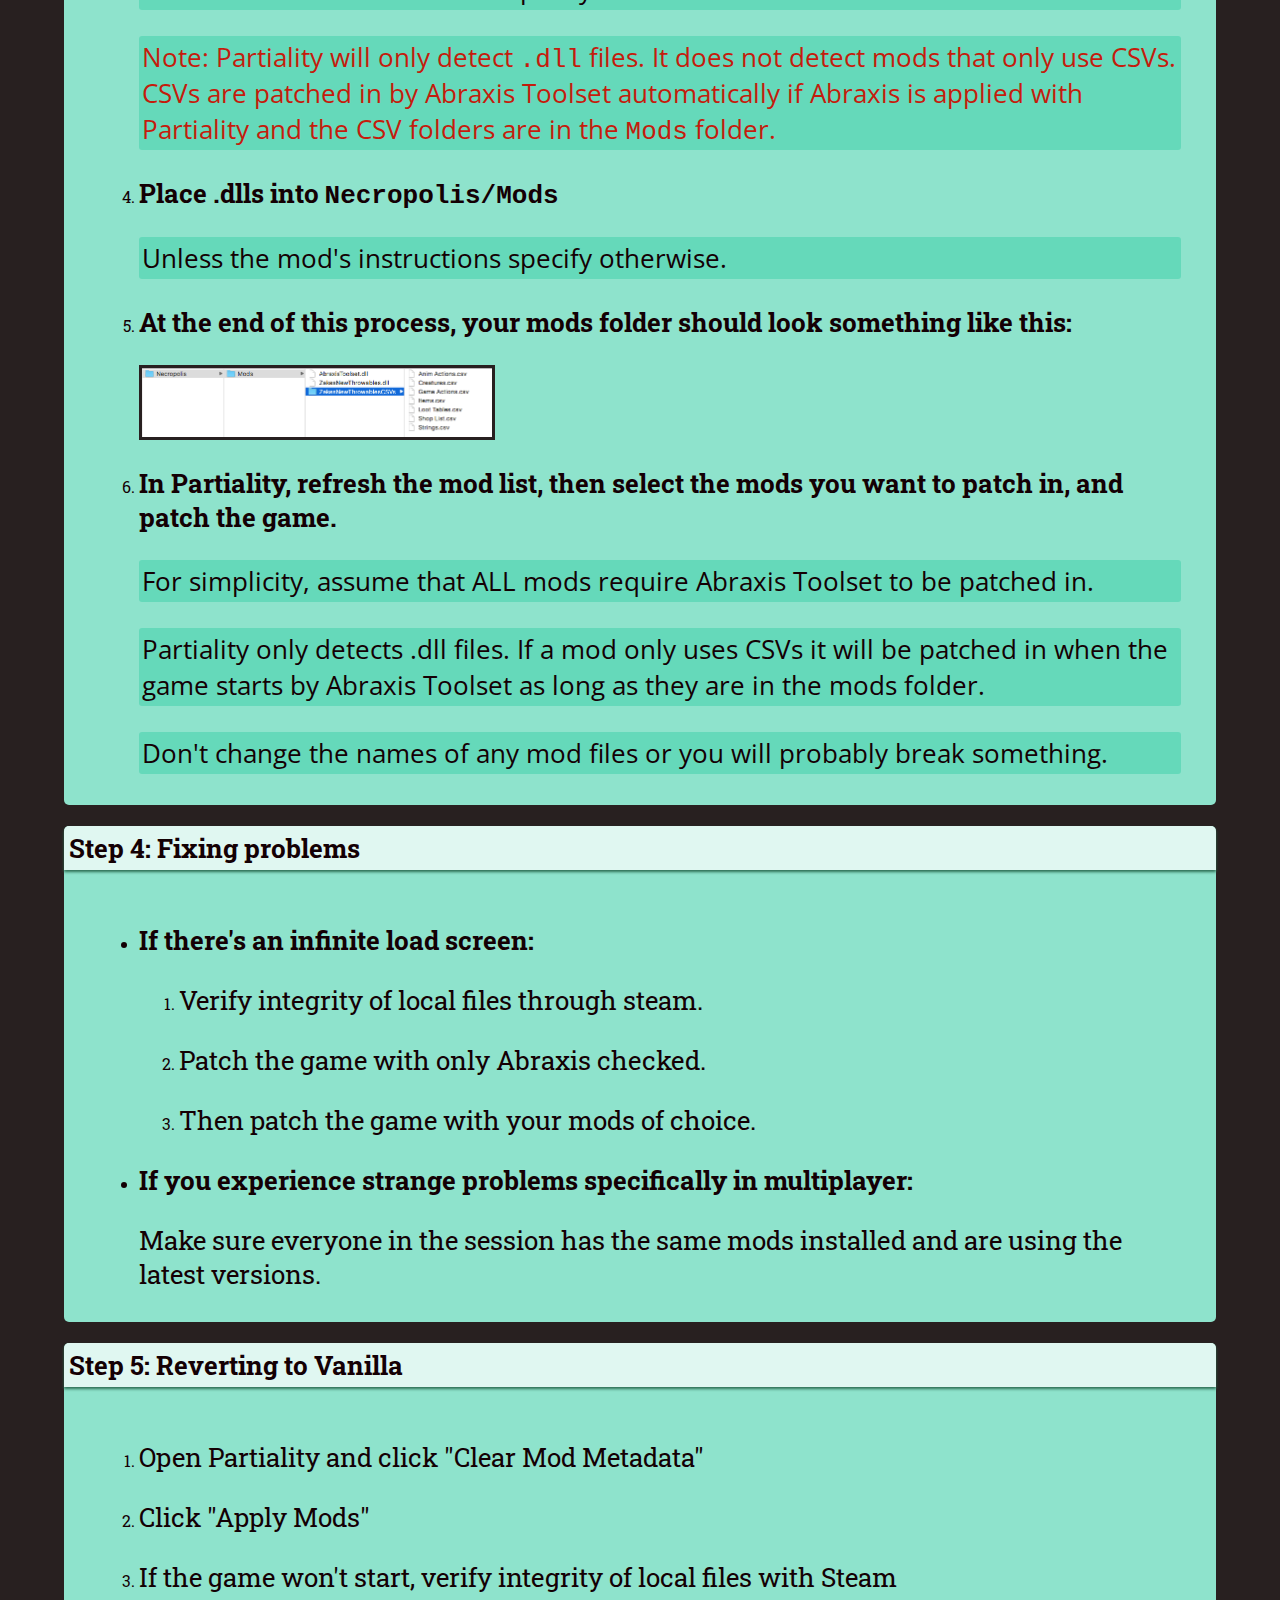
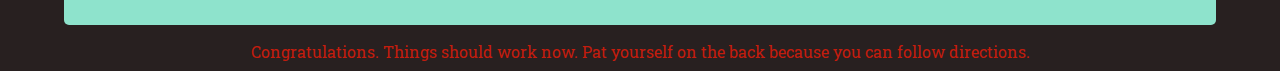
==== commit 54adce81: "Fix word-wrap problem on mobile chrome" ====
--- a/index.html
+++ b/index.html
@@ -29,9 +29,11 @@
   <section class="w-90">
     <div class="step-card welcome">
       <h2 class="heading">Welcome</h2>
-      <div class="foreword">
-        <h3>Use this guide to install/uninstall mods for Necropolis.</h3>
-        <h3>Give it a serious, honest effort before asking modders how to install or fix things.</h3>
+      <div class="step-content">
+        <div class="foreword">
+          <h3>Use this guide to install/uninstall mods for Necropolis.</h3>
+          <h3>Give it a serious, honest effort before asking modders how to install or fix things.</h3>
+        </div>
       </div>
     </div>
   </section>
@@ -39,157 +41,164 @@
   <section class="w-90">
     <div class="step-card">
       <h2 class="heading">Step 1: Install Partiality</h2>
-      <p class="note">Steps by <a href="https://github.com/ZandrXandr?tab=repositories">Zandra</a> with some minor modifications.</p>
-      <ol class="step-list">
-        <li><h3>Download <a href="https://github.com/PartialityModding/PartialityLauncher/releases">Partiality</a></h3>
-          <div class="img-wrapper">
-            <img class="screenshot"src="images/PartialityReleases.png" alt="Screenshot of Partiality Releases Page">
-            <div class="image-tooltip">
-              <p>Click to make bigly</p>
-            </div>
-          </div>
-          <p class="note">Note: Always use the latest version even if it's not what appears in the example screenshots</p>
-        </li>
-        <li><h3>Extract the .zip file anywhere you want.</h3></li>
-        <li><h3>Run "Partiality Launcher.bat".</h3></li>
-        <li><h3>Press "File" at the top, then "Open Game".</h3>
-          <div class="img-wrapper">
-            <img class="screenshot"src="images/PartialityInterface.png" alt="Screenshot of Partiality Interface">
-            <div class="image-tooltip">
-              <p>Click to make bigly</p>
-            </div>
-          </div>
-        </li>
-        <li><h3>Find your game's <code>.exe</code> and select it.</h3>
-          <p class="note">Windows: usually C:\Program Files (x86)\Steam\steamapps\common\Necropolis</p>
-          <p class="note">Mac: ???</p>
-          <p class="note">Linux: ??????</p>
-          <p class="note">Toaster: I hope so.</p>
-        </li>
-        <li><h3>Type Necropolis' App ID, <code>384490</code>, in the text field.</h3></li>
-        <li><h3>Once you have it selected, press "Apply Mods" at the bottom.</h3></li>
-        <li><h3>It will patch the game and create folders for you.</h3></li>
-        <li><h3>Place the <code>appid.txt</code> file in the <code>Necropolis</code> folder.</h3>
-          <p>Click <a href="appid.txt" download>HERE</a> to download that file.</p>
-        </li>
-      </ol>
+      <div class="step-content">
+        <p class="note">Steps by <a href="https://github.com/ZandrXandr?tab=repositories">Zandra</a> with some minor modifications.</p>
+        <ol class="step-list">
+          <li><h3>Download <a href="https://github.com/PartialityModding/PartialityLauncher/releases">Partiality</a></h3>
+            <div class="img-wrapper">
+              <img class="screenshot"src="images/PartialityReleases.png" alt="Screenshot of Partiality Releases Page">
+              <div class="image-tooltip">
+                <p>Click to make bigly</p>
+              </div>
+            </div>
+            <p class="note">Note: Always use the latest version even if it's not what appears in the example screenshots</p>
+          </li>
+          <li><h3>Extract the .zip file anywhere you want.</h3></li>
+          <li><h3>Run "Partiality Launcher.bat".</h3></li>
+          <li><h3>Press "File" at the top, then "Open Game".</h3>
+            <div class="img-wrapper">
+              <img class="screenshot"src="images/PartialityInterface.png" alt="Screenshot of Partiality Interface">
+              <div class="image-tooltip">
+                <p>Click to make bigly</p>
+              </div>
+            </div>
+          </li>
+          <li><h3>Find your game's <code>.exe</code> and select it.</h3>
+            <p class="note">Windows: usually C:\Program Files (x86)\Steam\steamapps\common\Necropolis</p>
+            <p class="note">Mac: ???</p>
+            <p class="note">Linux: ??????</p>
+            <p class="note">Toaster: I hope so.</p>
+          </li>
+          <li><h3>Type Necropolis' App ID, <code>384490</code>, in the text field.</h3></li>
+          <li><h3>Once you have it selected, press "Apply Mods" at the bottom.</h3></li>
+          <li><h3>It will patch the game and create folders for you.</h3></li>
+          <li><h3>Place the <code>appid.txt</code> file in the <code>Necropolis</code> folder.</h3>
+            <p>Click <a href="appid.txt" download>HERE</a> to download that file.</p>
+          </li>
+        </ol>
+      </div>
     </div>
 
     <div class="step-card">
       <h2 class="heading">Step 2: Install Abraxis Toolset</h2>
-      <ol class="step-list">
-        <li><h3>Download <a href="https://github.com/Cut2TheChase/AbraxisToolset/releases">Abraxis Toolset</a></h3>
-          <div class="img-wrapper">
-            <img class="screenshot"src="images/AbraxisReleases.png" alt="Screenshot of Abraxis Toolset Releases Page">
-            <div class="image-tooltip">
-              <p>Click to make bigly</p>
-            </div>
-          </div>
-        </li>
-        <li><h3>Extract the .rar file anywhere you want.</h3>
-          <p class="note">(Look at that README.txt file existing, literally insisting that you read it. It will tell you to...)</p>
-        </li>
-        <li><h3>Locate the game's folder.</h3>
-          <p class="note">Windows: usually <code>C:\Program Files (x86)\Steam\steamapps\common\Necropolis</code></p>
-          <p class="note">Mac: <code>???</code></p>
-          <p class="note">Linux: <code>??????</code></p>
-          <p class="note">Refrigerator: <code>Running?</code></p>
-        </li>
-        <li><h3>Place Abraxis Toolset files in necessary locations.</h3>
-          <p>Place AbraxisToolset.dll into <code>Necropolis/Mods</code></p>
-          <p>Place discord-rpc.dll into <code>Necropolis/Plugins</code></p>
-        </li>
-        <li><h3>In Partiality, click refresh, then click the Abraxis Toolset checkbox, then click "Apply Mods".</h3></li>
-      </ol>
+      <div class="step-content">
+        <ol class="step-list">
+          <li><h3>Download <a href="https://github.com/Cut2TheChase/AbraxisToolset/releases">Abraxis Toolset</a></h3>
+            <div class="img-wrapper">
+              <img class="screenshot"src="images/AbraxisReleases.png" alt="Screenshot of Abraxis Toolset Releases Page">
+              <div class="image-tooltip">
+                <p>Click to make bigly</p>
+              </div>
+            </div>
+          </li>
+          <li><h3>Extract the .rar file anywhere you want.</h3>
+            <p class="note">(Look at that README.txt file existing, literally insisting that you read it. It will tell you to...)</p>
+          </li>
+          <li><h3>Locate the game's folder.</h3>
+            <p class="note">Windows: usually <code>C:\Program Files (x86)\Steam\steamapps\common\Necropolis</code></p>
+            <p class="note">Mac: <code>???</code></p>
+            <p class="note">Linux: <code>??????</code></p>
+            <p class="note">Refrigerator: <code>Running?</code></p>
+          </li>
+          <li><h3>Place Abraxis Toolset files in necessary locations.</h3>
+            <p>Place AbraxisToolset.dll into <code>Necropolis/Mods</code></p>
+            <p>Place discord-rpc.dll into <code>Necropolis/Plugins</code></p>
+          </li>
+          <li><h3>In Partiality, click refresh, then click the Abraxis Toolset checkbox, then click "Apply Mods".</h3></li>
+        </ol>
+      </div>
     </div>
 
     <div class="step-card">
       <h2 class="heading">Step 3: Adding Mods</h2>
-      <ol class="step-list">
-        <li><h3>Download the mods you want to install.</h3>
-          <p>Several mods can be found on <a href="https://www.nexusmods.com/necropolis">NexusMods</a></p>
-          <p>Mods that aren't yet on NexusMods can often be found on the <a href="https://discord.gg/vxGwTr6">Discord Server</a>.</p>
-          <p>
-            For this example, we'll use <a href="https://github.com/Cut2TheChase/ZekesNewThrowables/releases">Zeke's New Throwables</a>.
-            It's sourced from GitHub but the steps are the same after downloading the .zip or .rar file.
-          </p>
-          <p class="note">Downloads should be from the mod's "releases" page if they're from Github otherwise you're probably getting the wrong files.</p>
-          <div class="img-wrapper">
-            <img class="screenshot"src="images/ZNTReleases.png" alt="Zeke's New Throwables Releases Page Screenshot">
-            <div class="image-tooltip">
-              <p>Click to make bigly</p>
-            </div>
-          </div>
-          <p class="note">Note: Always use the latest version even if it's not what appears in the example screenshots</p>
-        </li>
-        <li><h3>Extract the .zip or .rar file anywhere you want.</h3>
-          <p class="note">(Preferably somewhere you can find it later)</p>
-          <div class="img-wrapper">
-            <img class="screenshot"src="images/ZNTFolder.png" alt="Zeke's New Throwables Downloaded Folder">
-            <div class="image-tooltip">
-              <p>Click to make bigly</p>
-            </div>
-          </div>
-        </li>
-        <li><h3>Place folders containing the CSV files into <code>Necropolis/Mods</code></h3>
-          <p class="note">Unless the mod's instructions specify otherwise.</p>
-          <p class="note attention">Note: Partiality will only detect <code>.dll</code> files. It does not detect mods that only use CSVs. CSVs are patched in by Abraxis Toolset automatically if Abraxis is applied with Partiality and the CSV folders are in the <code>Mods</code> folder.</p>
-        </li>
-        <li><h3>Place .dlls into <code>Necropolis/Mods</code></h3>
-          <p class="note">Unless the mod's instructions specify otherwise.</p>
-        </li>
-        <li><h3>At the end of this process, your mods folder should look something like this:</h3>
-          <div class="img-wrapper">
-            <img class="screenshot"src="images/NecroModsInstalled.png" alt="Mods Folder With Mods Installed">
-            <div class="image-tooltip">
-              <p>Click to make bigly</p>
-            </div>
-          </div>
-        </li>
-        <li>
-          <h3>In Partiality, refresh the mod list, then select the mods you want to patch in, and patch the game.</h3>
-          <p class="note">For simplicity, assume that ALL mods require Abraxis Toolset to be patched in.</p>
-          <p class="note">Partiality only detects .dll files. If a mod only uses CSVs it will be patched in when the game starts by Abraxis Toolset as long as they are in the mods folder.</p>
-          <p class="note">Don't change the names of any mod files or you will probably break something.</p>
-        </li>
-      </ol>
+      <div class="step-content">
+        <ol class="step-list">
+          <li><h3>Download the mods you want to install.</h3>
+            <p>Several mods can be found on <a href="https://www.nexusmods.com/necropolis">NexusMods</a></p>
+            <p>Mods that aren't yet on NexusMods can often be found on the <a href="https://discord.gg/vxGwTr6">Discord Server</a>.</p>
+            <p>
+              For this example, we'll use <a href="https://github.com/Cut2TheChase/ZekesNewThrowables/releases">Zeke's New Throwables</a>.
+              It's sourced from GitHub but the steps are the same after downloading the .zip or .rar file.
+            </p>
+            <p class="note">Downloads should be from the mod's "releases" page if they're from Github otherwise you're probably getting the wrong files.</p>
+            <div class="img-wrapper">
+              <img class="screenshot"src="images/ZNTReleases.png" alt="Zeke's New Throwables Releases Page Screenshot">
+              <div class="image-tooltip">
+                <p>Click to make bigly</p>
+              </div>
+            </div>
+            <p class="note">Note: Always use the latest version even if it's not what appears in the example screenshots</p>
+          </li>
+          <li><h3>Extract the .zip or .rar file anywhere you want.</h3>
+            <p class="note">(Preferably somewhere you can find it later)</p>
+            <div class="img-wrapper">
+              <img class="screenshot"src="images/ZNTFolder.png" alt="Zeke's New Throwables Downloaded Folder">
+              <div class="image-tooltip">
+                <p>Click to make bigly</p>
+              </div>
+            </div>
+          </li>
+          <li><h3>Place folders containing the CSV files into <code>Necropolis/Mods</code></h3>
+            <p class="note">Unless the mod's instructions specify otherwise.</p>
+            <p class="note attention">Note: Partiality will only detect <code>.dll</code> files. It does not detect mods that only use CSVs. CSVs are patched in by Abraxis Toolset automatically if Abraxis is applied with Partiality and the CSV folders are in the <code>Mods</code> folder.</p>
+          </li>
+          <li><h3>Place .dlls into <code>Necropolis/Mods</code></h3>
+            <p class="note">Unless the mod's instructions specify otherwise.</p>
+          </li>
+          <li><h3>At the end of this process, your mods folder should look something like this:</h3>
+            <div class="img-wrapper">
+              <img class="screenshot"src="images/NecroModsInstalled.png" alt="Mods Folder With Mods Installed">
+              <div class="image-tooltip">
+                <p>Click to make bigly</p>
+              </div>
+            </div>
+          </li>
+          <li>
+            <h3>In Partiality, refresh the mod list, then select the mods you want to patch in, and patch the game.</h3>
+            <p class="note">For simplicity, assume that ALL mods require Abraxis Toolset to be patched in.</p>
+            <p class="note">Partiality only detects .dll files. If a mod only uses CSVs it will be patched in when the game starts by Abraxis Toolset as long as they are in the mods folder.</p>
+            <p class="note">Don't change the names of any mod files or you will probably break something.</p>
+          </li>
+        </ol>
+      </div>
     </div>
 
     <div class="step-card">
       <h2 class="heading">Step 4: Fixing problems</h2>
-      <ul class="step-list">
-        <li><h3>If there's an infinite load screen:</h3>
-          <ol>
-            <li><p>Verify integrity of local files through steam.</p></li>
-            <li><p>Patch the game with only Abraxis checked.</p></li>
-            <li><p>Then patch the game with your mods of choice.</p></li>
-          </ol>
-        </li>
-        <li><h3>If you experience strange problems specifically in multiplayer:</h3>
-          <p>Make sure everyone in the session has the same mods installed and are using the latest versions.</p>
-        </li>
-      </ul>
+      <div class="step-content">
+        <ul class="step-list">
+          <li><h3>If there's an infinite load screen:</h3>
+            <ol>
+              <li><p>Verify integrity of local files through steam.</p></li>
+              <li><p>Patch the game with only Abraxis checked.</p></li>
+              <li><p>Then patch the game with your mods of choice.</p></li>
+            </ol>
+          </li>
+          <li><h3>If you experience strange problems specifically in multiplayer:</h3>
+            <p>Make sure everyone in the session has the same mods installed and are using the latest versions.</p>
+          </li>
+        </ul>
+      </div>
     </div>
 
     <div class="step-card">
       <h2 class="heading">Step 5: Reverting to Vanilla</h2>
-      <ol class="step-list">
-        <li><p>Open Partiality and click "Clear Mod Metadata"</p></li>
-        <li><p>Click "Apply Mods"</p></li>
-        <li><p>If the game won't start, verify integrity of local files with Steam</p></li>
-      </ol>
-    </div>
-    <!-- <div class="step-card">
-    <h2>Step x</h2>
-    <p></p>
-  </div> -->
-
-</section>
-
-<footer class="w-90">
-  <p>Congratulations. Things should work now. Pat yourself on the back because you can follow directions.</p>
-</footer>
-
-<script type="text/javascript" src="js/script.js"></script>
+      <div class="step-content">
+        <ol class="step-list">
+          <li><p>Open Partiality and click "Clear Mod Metadata"</p></li>
+          <li><p>Click "Apply Mods"</p></li>
+          <li><p>If the game won't start, verify integrity of local files with Steam</p></li>
+          <!-- <li><p>If the game won't start, verify integrity of local files with Steam</p></li> -->
+        </ol>
+      </div>
+    </div>
+
+  </section>
+
+  <footer class="w-90">
+    <p>Congratulations. Things should work now. Pat yourself on the back because you can follow directions.</p>
+  </footer>
+
+  <script type="text/javascript" src="js/script.js"></script>
 </body>
 </html>
--- a/css/style.css
+++ b/css/style.css
@@ -1 +1 @@
-@import url('https://fonts.googleapis.com/css?family=Roboto+Slab|Open+Sans');.heading-font-scale-3xl{font-size:32px}@media screen and (min-width:900px){.heading-font-scale-3xl{font-size:40px}}@media screen and (min-width:1200px){.heading-font-scale-3xl{font-size:60px}}.heading-font-scale-xl{font-size:20px}@media screen and (min-width:900px){.heading-font-scale-xl{font-size:26px}}@media screen and (min-width:1200px){.heading-font-scale-xl{font-size:32px}}.heading-font-scale-lg{font-size:16px}@media screen and (min-width:600px){.heading-font-scale-lg{font-size:20px}}@media screen and (min-width:900px){.heading-font-scale-lg{font-size:26px}}.note-font-scale{font-size:12px}@media screen and (min-width:600px){.note-font-scale{font-size:16px}}@media screen and (min-width:900px){.note-font-scale{font-size:20px}}#modal-lightbox{display:none;width:100%;height:100%;position:fixed;z-index:2;background-color:rgba(40,32,32,0.9);font-family:'Roboto Slab',sans-serif}#modal-lightbox .img-container{width:90%;height:90%;padding:5%;margin:auto}#modal-lightbox .close-button{background-color:#c41c0d;color:white;position:absolute;right:5%;top:5%;text-align:center;padding:2px;border-radius:3px;border:solid #140004 2px}#modal-lightbox .close-button:hover{cursor:pointer;background-color:#ef2615}#modal-lightbox #lightbox-image{width:100%;height:100%;object-fit:contain}.necro-font{font-family:'Roboto Slab',sans-serif}.basic-font{font-family:'Open Sans',sans-serif}body{width:100%;margin:0;padding:0;background-color:#282020;font-family:'Roboto Slab',sans-serif}.w-90{width:90%;margin:auto}header{display:flex;position:relative}header .big-heading{width:80%;color:#c41c0d;text-align:center;font-size:32px;font-weight:bold;text-shadow:0 0 10px #140004}@media screen and (min-width:900px){header .big-heading{font-size:40px}}@media screen and (min-width:1200px){header .big-heading{font-size:60px}}@media screen and (max-width:900px){header .big-heading{width:100%;z-index:1}}header span{font-size:16px;display:block}@media screen and (min-width:600px){header span{font-size:20px}}@media screen and (min-width:900px){header span{font-size:26px}}.header-image{margin:auto;width:20%}@media screen and (max-width:900px){.header-image{position:absolute;left:0;bottom:0;z-index:0;filter:brightness(75%);object-fit:contain}.header-image:nth-of-type(2){left:80%}}.header-image img{width:100%;border-radius:100%}footer{color:#c41c0d;text-align:center}.step-card{background-color:#8ee3cc;color:#140004;border-radius:5px;padding:0;padding-bottom:4px}.step-card h3{font-size:16px}@media screen and (min-width:600px){.step-card h3{font-size:20px}}@media screen and (min-width:900px){.step-card h3{font-size:26px}}.step-card p{font-size:16px}@media screen and (min-width:600px){.step-card p{font-size:20px}}@media screen and (min-width:900px){.step-card p{font-size:26px}}.welcome .foreword{padding:0 3% 5px 3%}.heading{font-size:16px;background-color:#e0f7f1;box-shadow:0 2px 3px #2d6e53;padding:5px;border-radius:5px 5px 0 0}@media screen and (min-width:600px){.heading{font-size:20px}}@media screen and (min-width:900px){.heading{font-size:26px}}.step-list li{margin-bottom:5px}.img-wrapper{position:relative;width:350px;background-color:#282020;border:solid #282020 3px}@media screen and (max-width:600px){.img-wrapper{width:80%}}.img-wrapper .image-tooltip{visibility:hidden;width:100%;position:absolute;left:0;bottom:0;background-color:rgba(196,28,13,0.9);color:white;font-size:16px;text-align:center}.img-wrapper .image-tooltip p{margin:0}.img-wrapper:hover{cursor:pointer}.img-wrapper:hover .image-tooltip{visibility:visible}.img-wrapper img{width:100%;display:block;margin:auto}.note{font-family:'Open Sans',sans-serif;font-size:12px;font-size:16px;padding:3px;background-color:#65d9ba;border-radius:3px}@media screen and (min-width:600px){.note{font-size:16px}}@media screen and (min-width:900px){.note{font-size:20px}}a{color:#c41c0d;font-weight:bold}.attention{color:#c41c0d}+@import url('https://fonts.googleapis.com/css?family=Roboto+Slab|Open+Sans');.heading-font-scale-3xl{font-size:32px}@media screen and (min-width:900px){.heading-font-scale-3xl{font-size:40px}}@media screen and (min-width:1200px){.heading-font-scale-3xl{font-size:60px}}.heading-font-scale-xl{font-size:20px}@media screen and (min-width:900px){.heading-font-scale-xl{font-size:26px}}@media screen and (min-width:1200px){.heading-font-scale-xl{font-size:32px}}.heading-font-scale-lg{font-size:16px}@media screen and (min-width:600px){.heading-font-scale-lg{font-size:20px}}@media screen and (min-width:900px){.heading-font-scale-lg{font-size:26px}}.note-font-scale{font-size:12px}@media screen and (min-width:600px){.note-font-scale{font-size:16px}}@media screen and (min-width:900px){.note-font-scale{font-size:20px}}#modal-lightbox{display:none;width:100%;height:100%;position:fixed;z-index:2;background-color:rgba(40,32,32,0.9);font-family:'Roboto Slab',sans-serif}#modal-lightbox .img-container{width:90%;height:90%;padding:5%;margin:auto}#modal-lightbox .close-button{background-color:#c41c0d;color:white;position:absolute;right:5%;top:5%;text-align:center;padding:2px;border-radius:3px;border:solid #140004 2px}#modal-lightbox .close-button:hover{cursor:pointer;background-color:#ef2615}#modal-lightbox #lightbox-image{width:100%;height:100%;object-fit:contain}.necro-font{font-family:'Roboto Slab',sans-serif}.basic-font{font-family:'Open Sans',sans-serif}body{width:100%;margin:0;padding:0;background-color:#282020;font-family:'Roboto Slab',sans-serif;word-wrap:break-word}.w-90{width:90%;margin:auto}header{display:flex;position:relative}header .big-heading{width:80%;color:#c41c0d;text-align:center;font-size:32px;font-weight:bold;text-shadow:0 0 10px #140004}@media screen and (min-width:900px){header .big-heading{font-size:40px}}@media screen and (min-width:1200px){header .big-heading{font-size:60px}}@media screen and (max-width:900px){header .big-heading{width:100%;z-index:1}}header span{font-size:16px;display:block}@media screen and (min-width:600px){header span{font-size:20px}}@media screen and (min-width:900px){header span{font-size:26px}}.header-image{margin:auto;width:20%}@media screen and (max-width:900px){.header-image{position:absolute;left:0;bottom:0;z-index:0;filter:brightness(75%);object-fit:contain}.header-image:nth-of-type(2){left:80%}}.header-image img{width:100%;border-radius:100%}footer{color:#c41c0d;text-align:center}.step-card{background-color:#8ee3cc;color:#140004;border-radius:5px;padding:0}.step-card .step-content{padding:5px 3%}.step-card h3{font-size:16px}@media screen and (min-width:600px){.step-card h3{font-size:20px}}@media screen and (min-width:900px){.step-card h3{font-size:26px}}.step-card p{font-size:16px}@media screen and (min-width:600px){.step-card p{font-size:20px}}@media screen and (min-width:900px){.step-card p{font-size:26px}}.welcome .foreword{padding:0 3% 5px 3%}.heading{font-size:16px;background-color:#e0f7f1;box-shadow:0 2px 3px #2d6e53;padding:5px;border-radius:5px 5px 0 0}@media screen and (min-width:600px){.heading{font-size:20px}}@media screen and (min-width:900px){.heading{font-size:26px}}.step-list li{margin-bottom:5px}.img-wrapper{position:relative;width:350px;background-color:#282020;border:solid #282020 3px}@media screen and (max-width:600px){.img-wrapper{width:80%}}.img-wrapper .image-tooltip{visibility:hidden;width:100%;position:absolute;left:0;bottom:0;background-color:rgba(196,28,13,0.9);color:white;font-size:16px;text-align:center}.img-wrapper .image-tooltip p{margin:0}.img-wrapper:hover{cursor:pointer}.img-wrapper:hover .image-tooltip{visibility:visible}.img-wrapper img{width:100%;display:block;margin:auto}.note{font-family:'Open Sans',sans-serif;font-size:12px;font-size:16px;padding:3px;background-color:#65d9ba;border-radius:3px}@media screen and (min-width:600px){.note{font-size:16px}}@media screen and (min-width:900px){.note{font-size:20px}}a{color:#c41c0d;font-weight:bold}.attention{color:#c41c0d}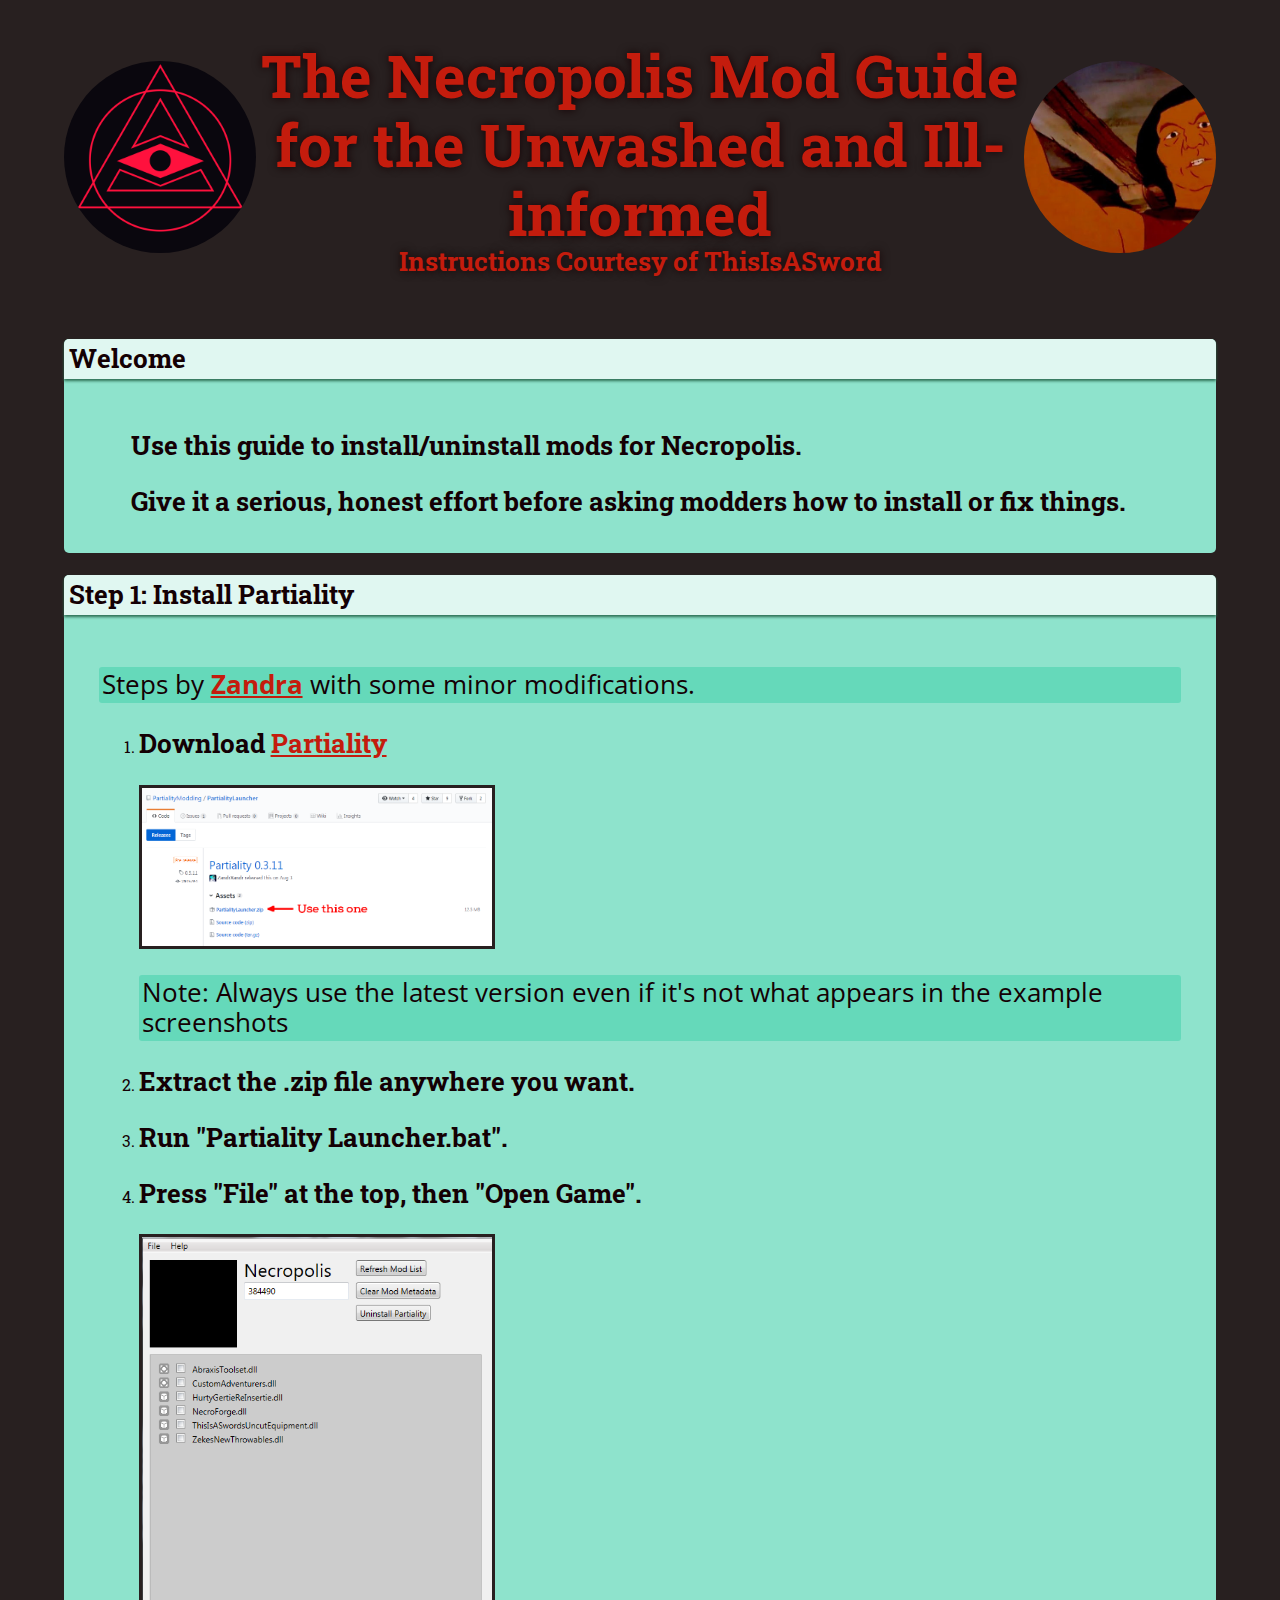
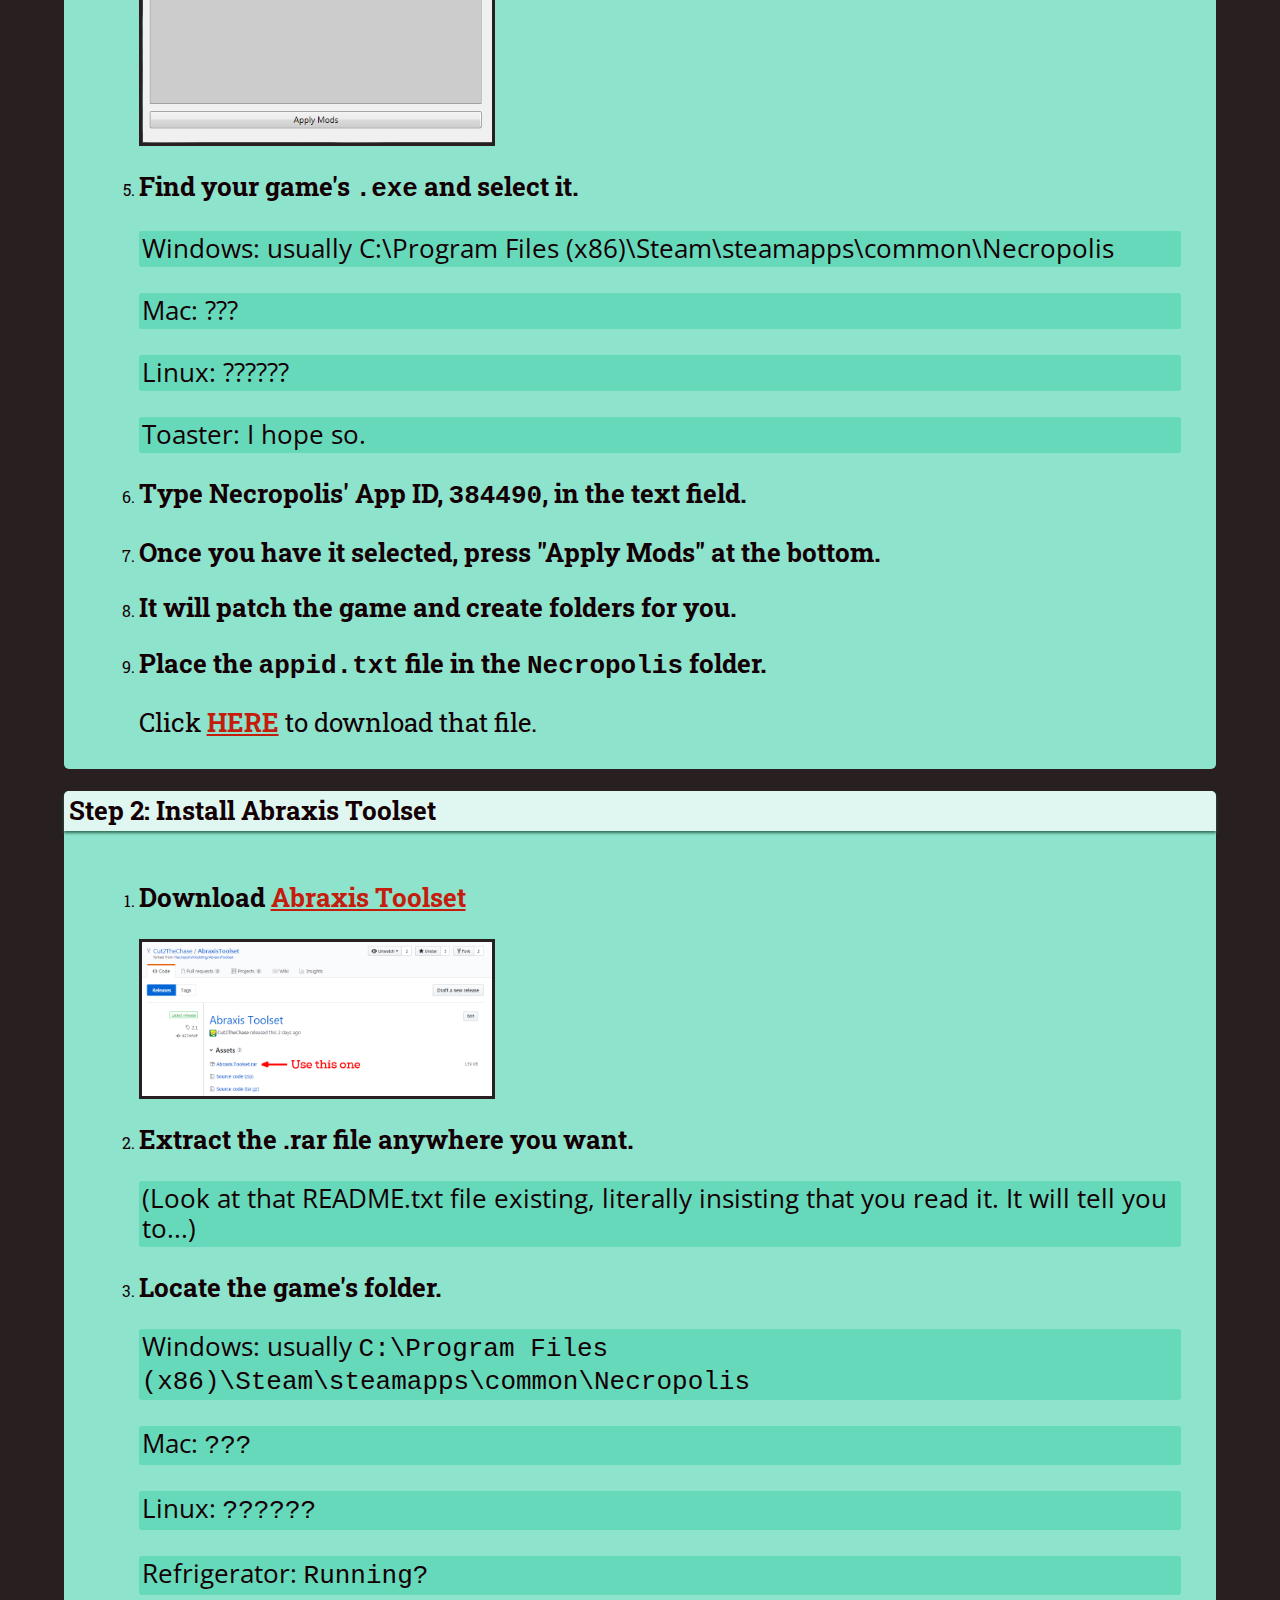
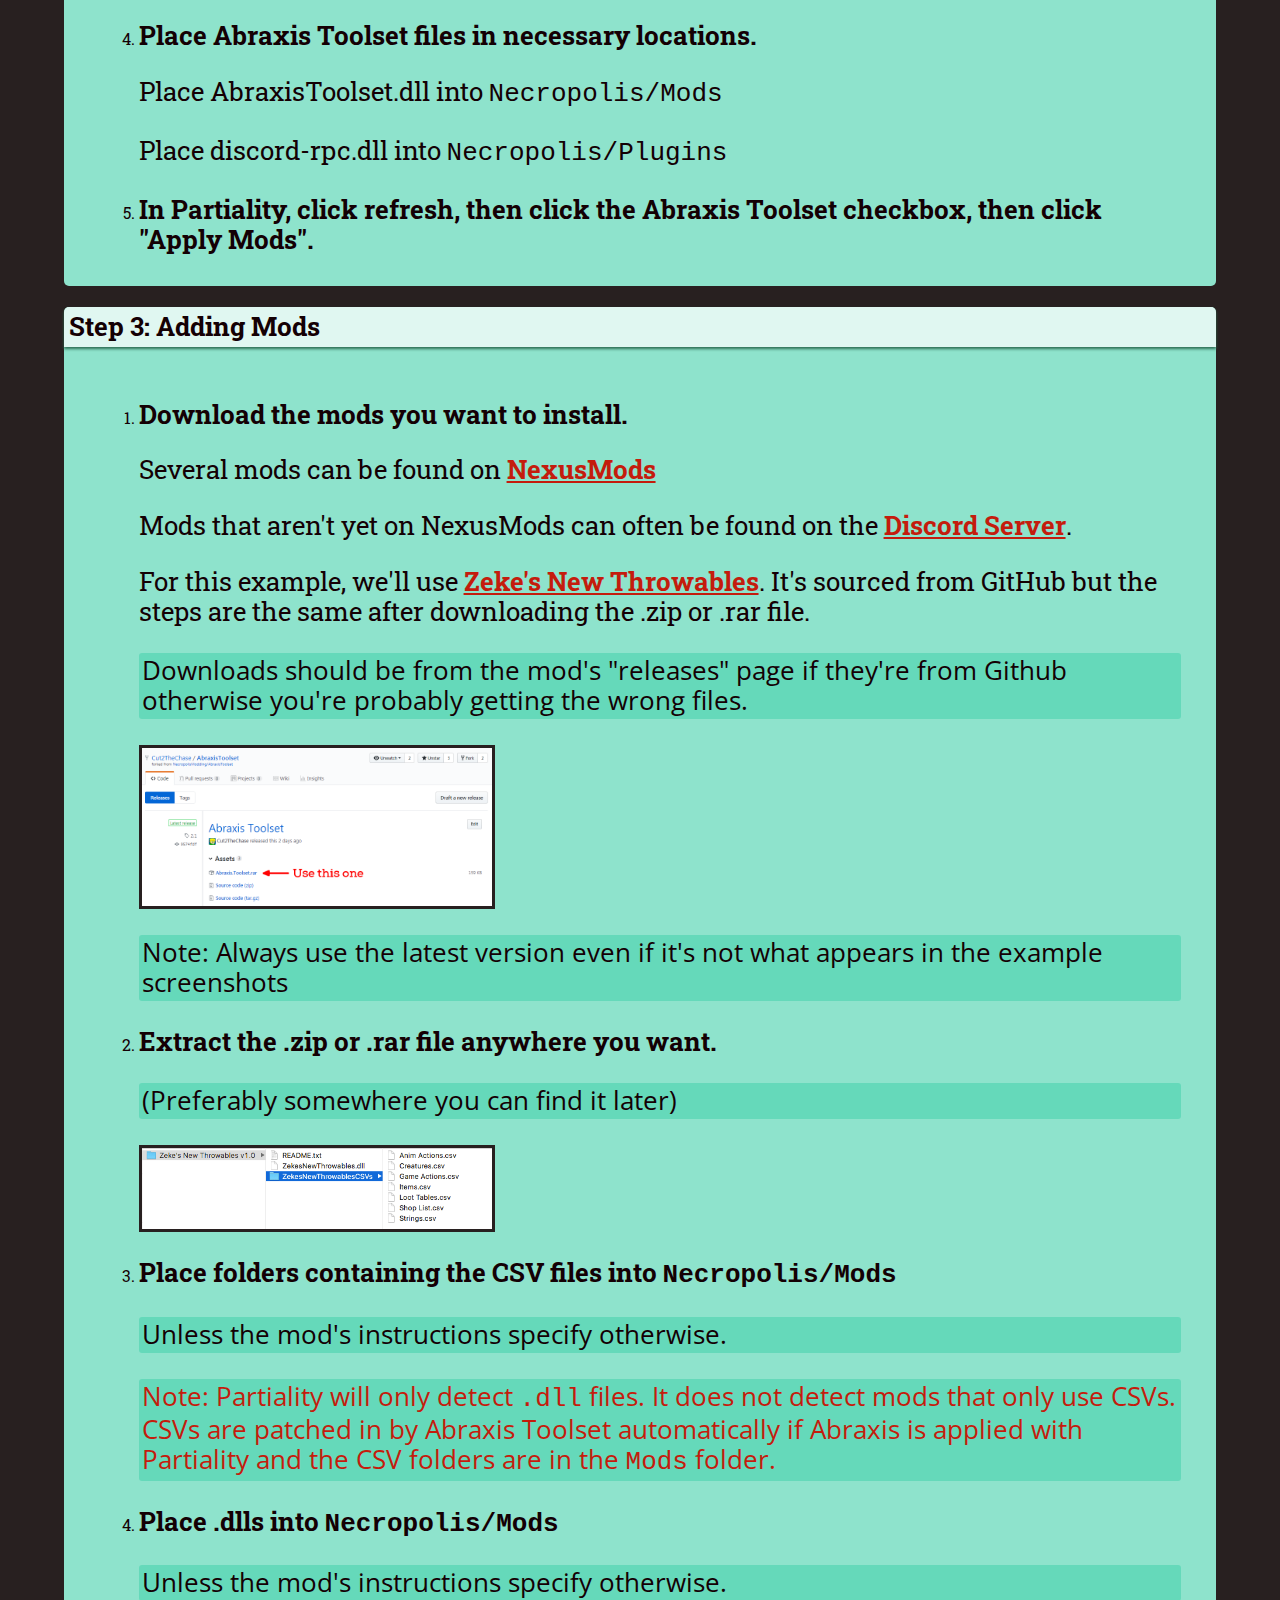
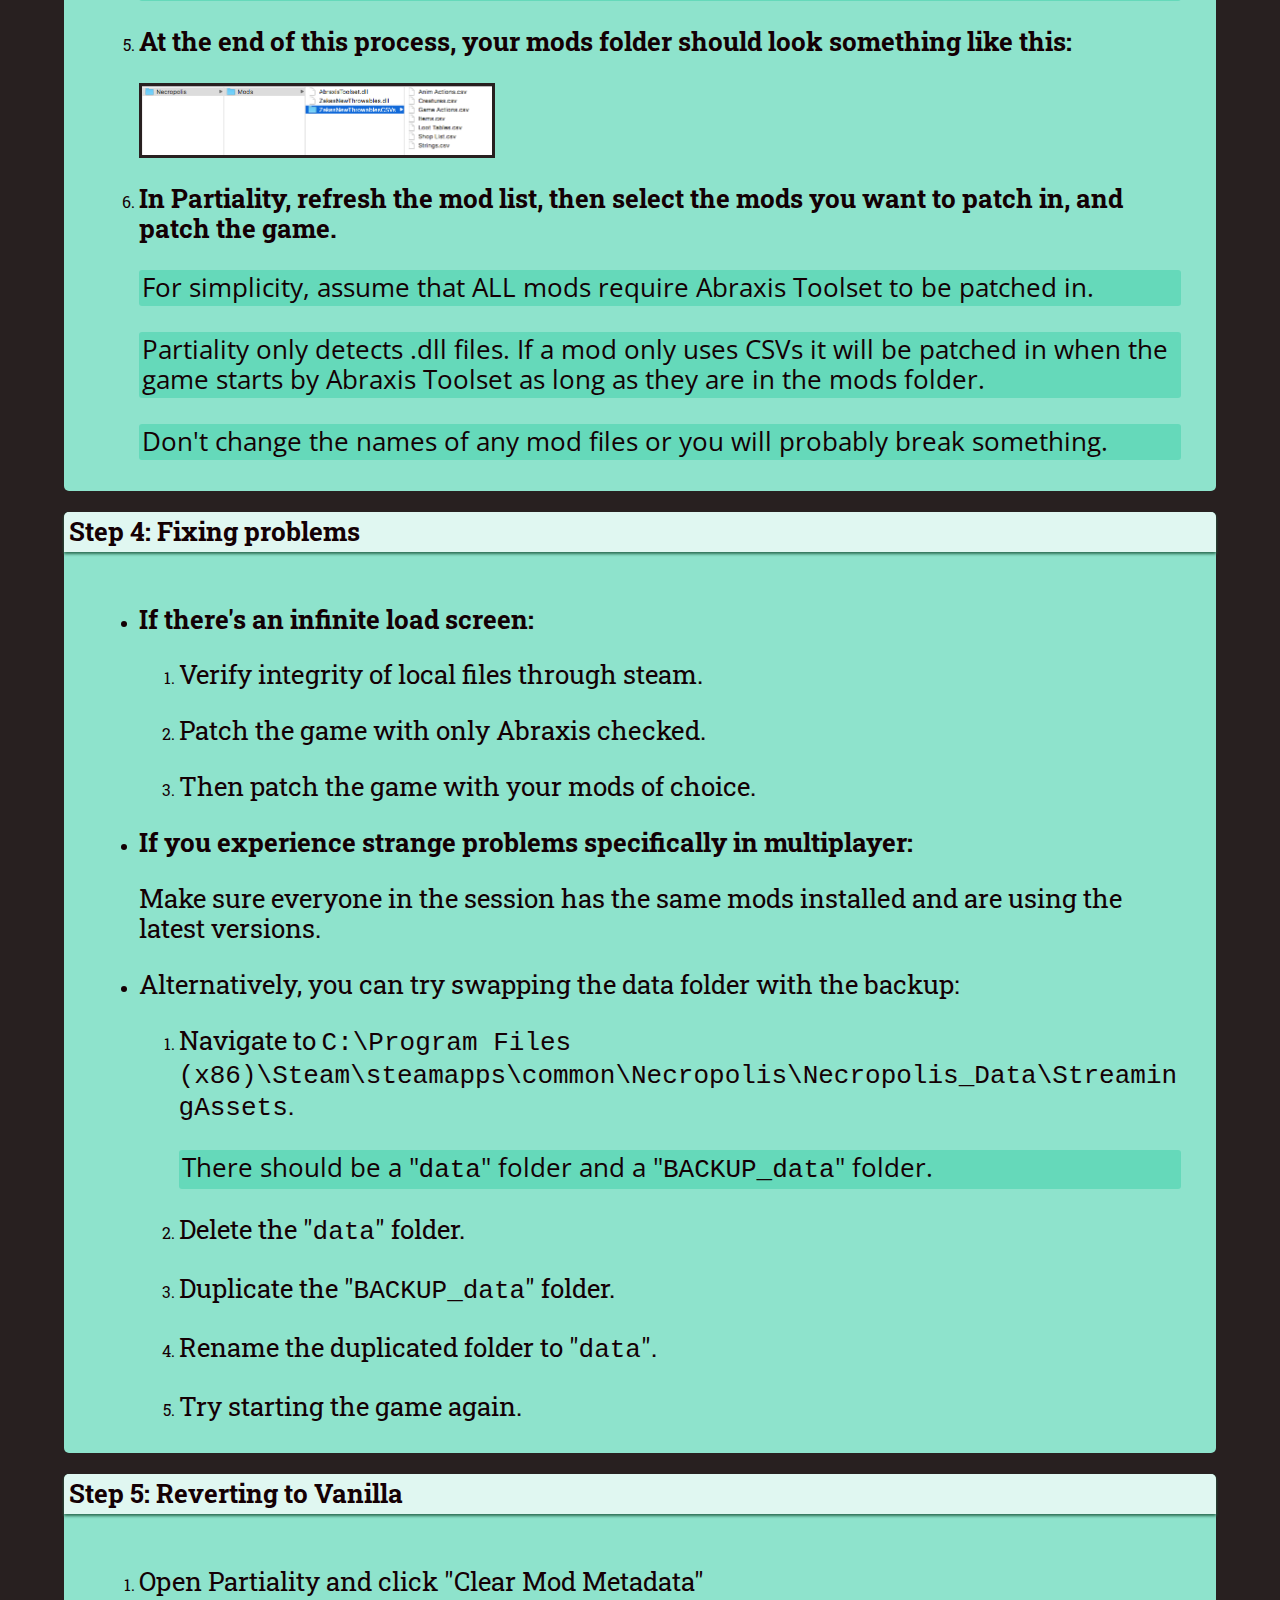
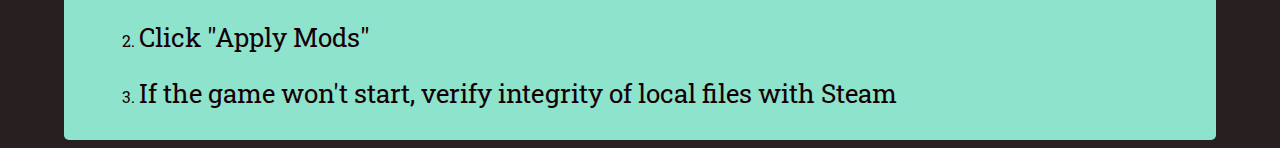
==== commit 95b2ca61: "Fix media query compatibility with mobile devices." ====
--- a/index.html
+++ b/index.html
@@ -2,7 +2,9 @@
 <html>
 <head>
   <meta charset="utf-8">
+  <meta name="viewport" content="width=device-width, initial-scale=1">
   <title>The Necro Mod Guide</title>
+  <link rel="stylesheet" href="css/normalize.css">
   <link rel="stylesheet" href="css/style.css">
 </head>
 <body>
@@ -177,6 +179,17 @@
           <li><h3>If you experience strange problems specifically in multiplayer:</h3>
             <p>Make sure everyone in the session has the same mods installed and are using the latest versions.</p>
           </li>
+          <li><p>Alternatively, you can try swapping the data folder with the backup:</p>
+            <ol>
+              <li><p>Navigate to <code>C:\Program Files (x86)\Steam\steamapps\common\Necropolis\Necropolis_Data\StreamingAssets</code>.</p>
+                <p class="note">There should be a "<code>data</code>" folder and a "<code>BACKUP_data</code>" folder.</p>
+              </li>
+              <li><p>Delete the "<code>data</code>" folder.</p></li>
+              <li><p>Duplicate the "<code>BACKUP_data</code>" folder.</p></li>
+              <li><p>Rename the duplicated folder to "<code>data</code>".</p></li>
+              <li><p>Try starting the game again.</p></li>
+            </ol>
+          </li>
         </ul>
       </div>
     </div>
@@ -188,7 +201,6 @@
           <li><p>Open Partiality and click "Clear Mod Metadata"</p></li>
           <li><p>Click "Apply Mods"</p></li>
           <li><p>If the game won't start, verify integrity of local files with Steam</p></li>
-          <!-- <li><p>If the game won't start, verify integrity of local files with Steam</p></li> -->
         </ol>
       </div>
     </div>
--- a/css/style.css
+++ b/css/style.css
@@ -1 +1 @@
-@import url('https://fonts.googleapis.com/css?family=Roboto+Slab|Open+Sans');.heading-font-scale-3xl{font-size:32px}@media screen and (min-width:900px){.heading-font-scale-3xl{font-size:40px}}@media screen and (min-width:1200px){.heading-font-scale-3xl{font-size:60px}}.heading-font-scale-xl{font-size:20px}@media screen and (min-width:900px){.heading-font-scale-xl{font-size:26px}}@media screen and (min-width:1200px){.heading-font-scale-xl{font-size:32px}}.heading-font-scale-lg{font-size:16px}@media screen and (min-width:600px){.heading-font-scale-lg{font-size:20px}}@media screen and (min-width:900px){.heading-font-scale-lg{font-size:26px}}.note-font-scale{font-size:12px}@media screen and (min-width:600px){.note-font-scale{font-size:16px}}@media screen and (min-width:900px){.note-font-scale{font-size:20px}}#modal-lightbox{display:none;width:100%;height:100%;position:fixed;z-index:2;background-color:rgba(40,32,32,0.9);font-family:'Roboto Slab',sans-serif}#modal-lightbox .img-container{width:90%;height:90%;padding:5%;margin:auto}#modal-lightbox .close-button{background-color:#c41c0d;color:white;position:absolute;right:5%;top:5%;text-align:center;padding:2px;border-radius:3px;border:solid #140004 2px}#modal-lightbox .close-button:hover{cursor:pointer;background-color:#ef2615}#modal-lightbox #lightbox-image{width:100%;height:100%;object-fit:contain}.necro-font{font-family:'Roboto Slab',sans-serif}.basic-font{font-family:'Open Sans',sans-serif}body{width:100%;margin:0;padding:0;background-color:#282020;font-family:'Roboto Slab',sans-serif;word-wrap:break-word}.w-90{width:90%;margin:auto}header{display:flex;position:relative}header .big-heading{width:80%;color:#c41c0d;text-align:center;font-size:32px;font-weight:bold;text-shadow:0 0 10px #140004}@media screen and (min-width:900px){header .big-heading{font-size:40px}}@media screen and (min-width:1200px){header .big-heading{font-size:60px}}@media screen and (max-width:900px){header .big-heading{width:100%;z-index:1}}header span{font-size:16px;display:block}@media screen and (min-width:600px){header span{font-size:20px}}@media screen and (min-width:900px){header span{font-size:26px}}.header-image{margin:auto;width:20%}@media screen and (max-width:900px){.header-image{position:absolute;left:0;bottom:0;z-index:0;filter:brightness(75%);object-fit:contain}.header-image:nth-of-type(2){left:80%}}.header-image img{width:100%;border-radius:100%}footer{color:#c41c0d;text-align:center}.step-card{background-color:#8ee3cc;color:#140004;border-radius:5px;padding:0}.step-card .step-content{padding:5px 3%}.step-card h3{font-size:16px}@media screen and (min-width:600px){.step-card h3{font-size:20px}}@media screen and (min-width:900px){.step-card h3{font-size:26px}}.step-card p{font-size:16px}@media screen and (min-width:600px){.step-card p{font-size:20px}}@media screen and (min-width:900px){.step-card p{font-size:26px}}.welcome .foreword{padding:0 3% 5px 3%}.heading{font-size:16px;background-color:#e0f7f1;box-shadow:0 2px 3px #2d6e53;padding:5px;border-radius:5px 5px 0 0}@media screen and (min-width:600px){.heading{font-size:20px}}@media screen and (min-width:900px){.heading{font-size:26px}}.step-list li{margin-bottom:5px}.img-wrapper{position:relative;width:350px;background-color:#282020;border:solid #282020 3px}@media screen and (max-width:600px){.img-wrapper{width:80%}}.img-wrapper .image-tooltip{visibility:hidden;width:100%;position:absolute;left:0;bottom:0;background-color:rgba(196,28,13,0.9);color:white;font-size:16px;text-align:center}.img-wrapper .image-tooltip p{margin:0}.img-wrapper:hover{cursor:pointer}.img-wrapper:hover .image-tooltip{visibility:visible}.img-wrapper img{width:100%;display:block;margin:auto}.note{font-family:'Open Sans',sans-serif;font-size:12px;font-size:16px;padding:3px;background-color:#65d9ba;border-radius:3px}@media screen and (min-width:600px){.note{font-size:16px}}@media screen and (min-width:900px){.note{font-size:20px}}a{color:#c41c0d;font-weight:bold}.attention{color:#c41c0d}+@import url('https://fonts.googleapis.com/css?family=Roboto+Slab|Open+Sans');.heading-font-scale-3xl{font-size:32px}@media screen and (min-width:900px){.heading-font-scale-3xl{font-size:40px}}@media screen and (min-width:1200px){.heading-font-scale-3xl{font-size:60px}}.heading-font-scale-xl{font-size:20px}@media screen and (min-width:900px){.heading-font-scale-xl{font-size:26px}}@media screen and (min-width:1200px){.heading-font-scale-xl{font-size:32px}}.heading-font-scale-lg{font-size:16px}@media screen and (min-width:600px){.heading-font-scale-lg{font-size:20px}}@media screen and (min-width:900px){.heading-font-scale-lg{font-size:26px}}.note-font-scale{font-size:12px}@media screen and (min-width:600px){.note-font-scale{font-size:16px}}@media screen and (min-width:900px){.note-font-scale{font-size:20px}}#modal-lightbox{display:none;width:100%;height:100%;position:fixed;z-index:2;background-color:rgba(40,32,32,0.9);font-family:'Roboto Slab',sans-serif}#modal-lightbox .img-container{width:90%;height:90%;padding:5%;margin:auto}#modal-lightbox .close-button{width:auto;background-color:#c41c0d;color:white;position:absolute;right:5%;top:5%;text-align:center;padding:10px;border-radius:3px;border:solid #140004 2px}@media screen and (max-width:900px){#modal-lightbox .close-button{width:30%}}#modal-lightbox .close-button:hover{cursor:pointer;background-color:#ef2615}#modal-lightbox #lightbox-image{width:100%;height:100%;object-fit:contain}.necro-font{font-family:'Roboto Slab',sans-serif}.basic-font{font-family:'Open Sans',sans-serif}body{width:100%;margin:0;padding:0;background-color:#282020;font-family:'Roboto Slab',sans-serif;word-wrap:break-word}.w-90{width:90%;margin:auto}header{display:flex;position:relative}header .big-heading{width:80%;color:#c41c0d;text-align:center;font-size:32px;font-weight:bold;text-shadow:0 0 10px #140004}@media screen and (min-width:900px){header .big-heading{font-size:40px}}@media screen and (min-width:1200px){header .big-heading{font-size:60px}}@media screen and (max-width:900px){header .big-heading{width:100%;z-index:1}}header span{font-size:16px;display:block}@media screen and (min-width:600px){header span{font-size:20px}}@media screen and (min-width:900px){header span{font-size:26px}}.header-image{margin:auto;width:20%}@media screen and (max-width:900px){.header-image{position:absolute;left:0;bottom:0;z-index:0;filter:brightness(75%);object-fit:contain}.header-image:nth-of-type(2){left:80%}}.header-image img{width:100%;border-radius:100%}footer{color:#c41c0d;text-align:center}.step-card{background-color:#8ee3cc;color:#140004;border-radius:5px;padding:0}.step-card .step-content{padding:5px 3%}.step-card h3{font-size:16px}@media screen and (min-width:600px){.step-card h3{font-size:20px}}@media screen and (min-width:900px){.step-card h3{font-size:26px}}.step-card p{font-size:16px}@media screen and (min-width:600px){.step-card p{font-size:20px}}@media screen and (min-width:900px){.step-card p{font-size:26px}}.welcome .foreword{padding:0 3% 5px 3%}.heading{font-size:16px;background-color:#e0f7f1;box-shadow:0 2px 3px #2d6e53;padding:5px;border-radius:5px 5px 0 0}@media screen and (min-width:600px){.heading{font-size:20px}}@media screen and (min-width:900px){.heading{font-size:26px}}.step-list li{margin-bottom:5px}.img-wrapper{position:relative;width:350px;background-color:#282020;border:solid #282020 3px}@media screen and (max-width:600px){.img-wrapper{width:80%}}.img-wrapper .image-tooltip{visibility:hidden;width:100%;position:absolute;left:0;bottom:0;background-color:rgba(196,28,13,0.9);color:white;font-size:16px;text-align:center}.img-wrapper .image-tooltip p{margin:0}.img-wrapper:hover{cursor:pointer}.img-wrapper:hover .image-tooltip{visibility:visible}.img-wrapper img{width:100%;display:block;margin:auto}.note{font-family:'Open Sans',sans-serif;font-size:12px;padding:3px;background-color:#65d9ba;border-radius:3px}@media screen and (min-width:600px){.note{font-size:16px}}@media screen and (min-width:900px){.note{font-size:20px}}a{color:#c41c0d;font-weight:bold}.attention{color:#c41c0d}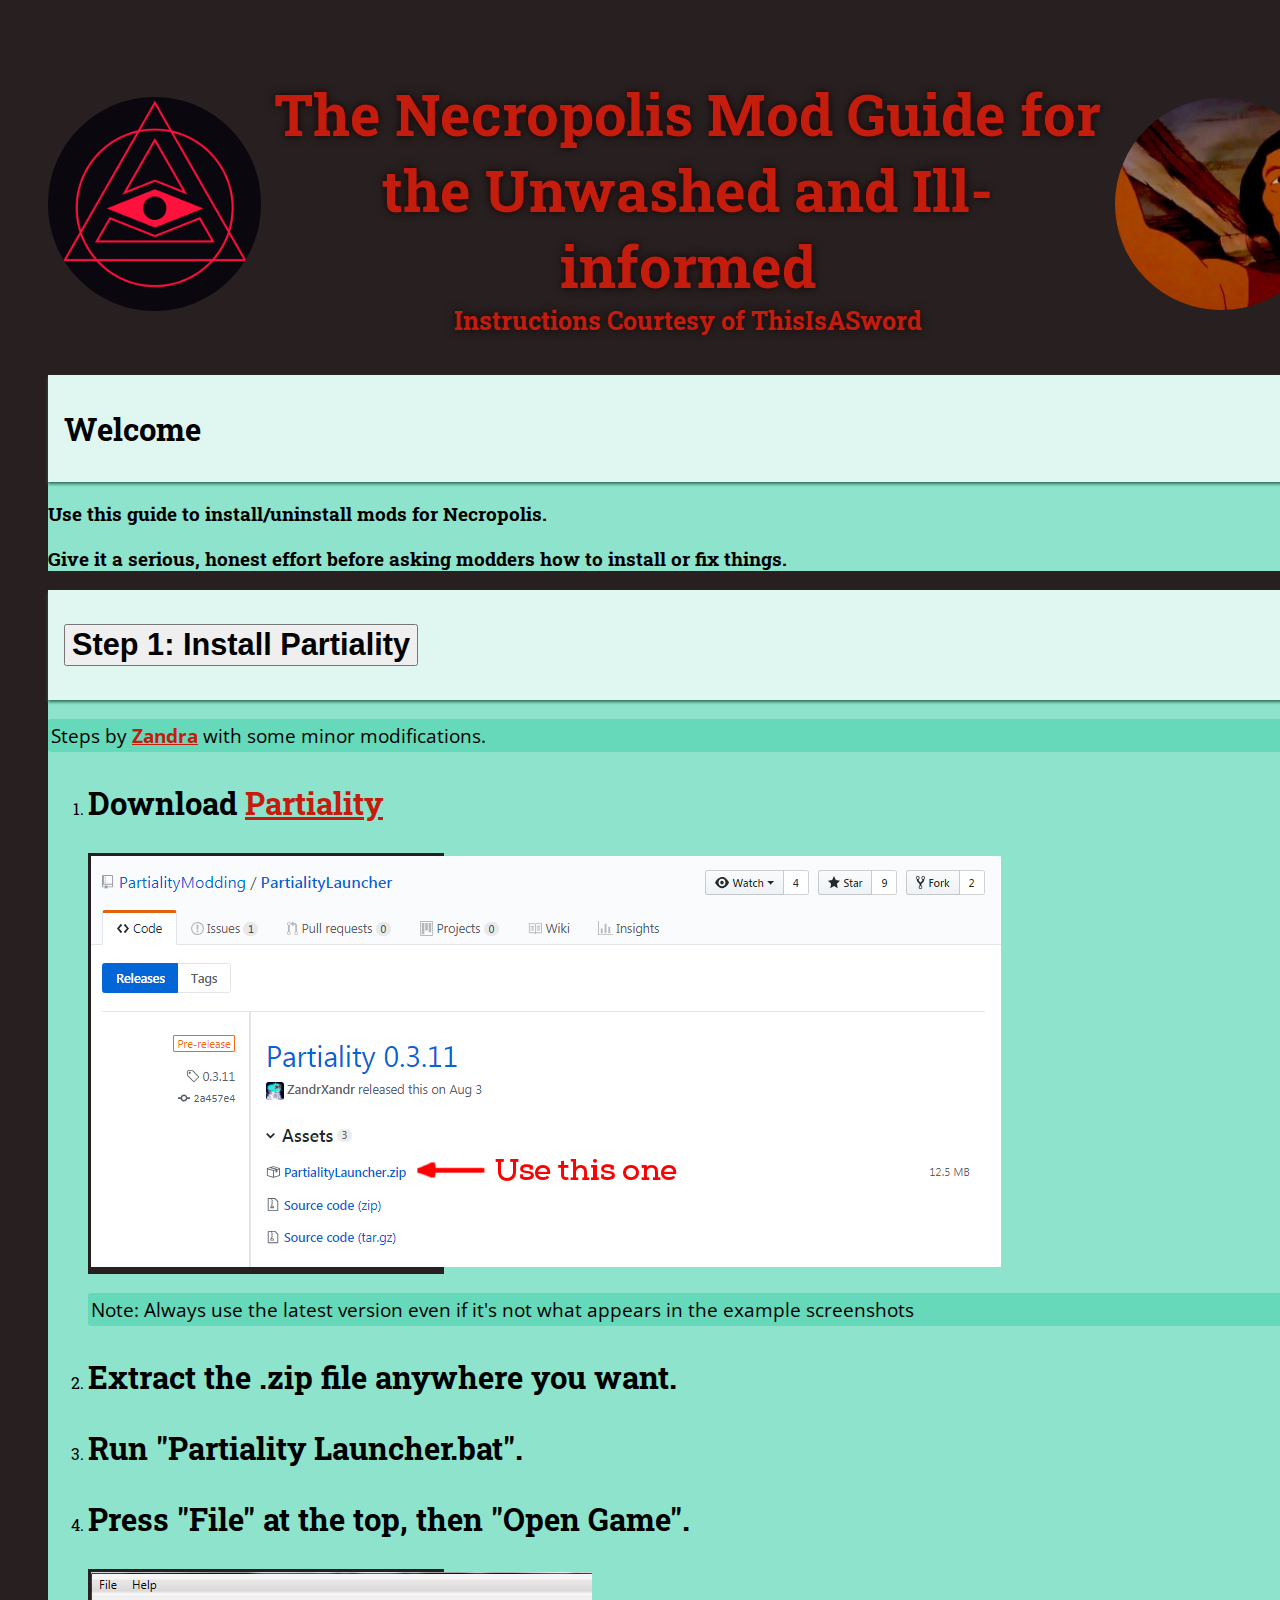
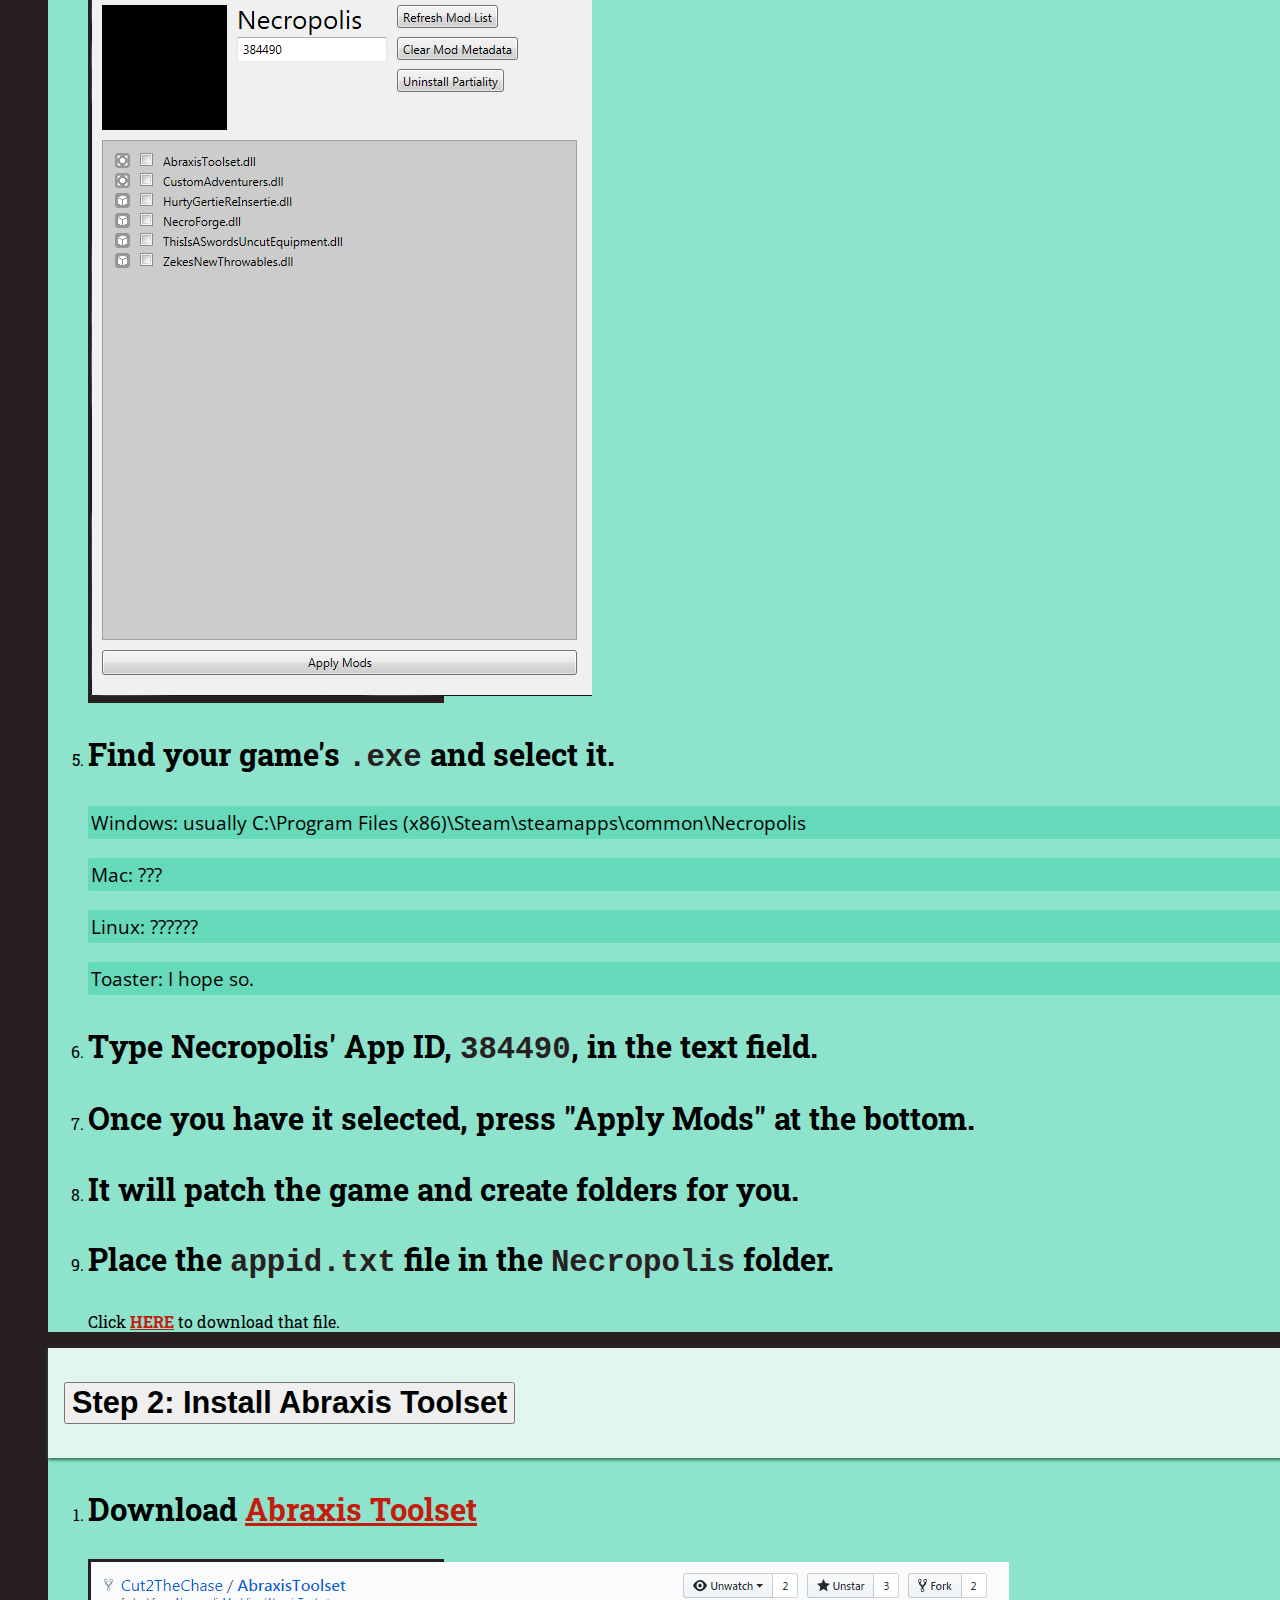
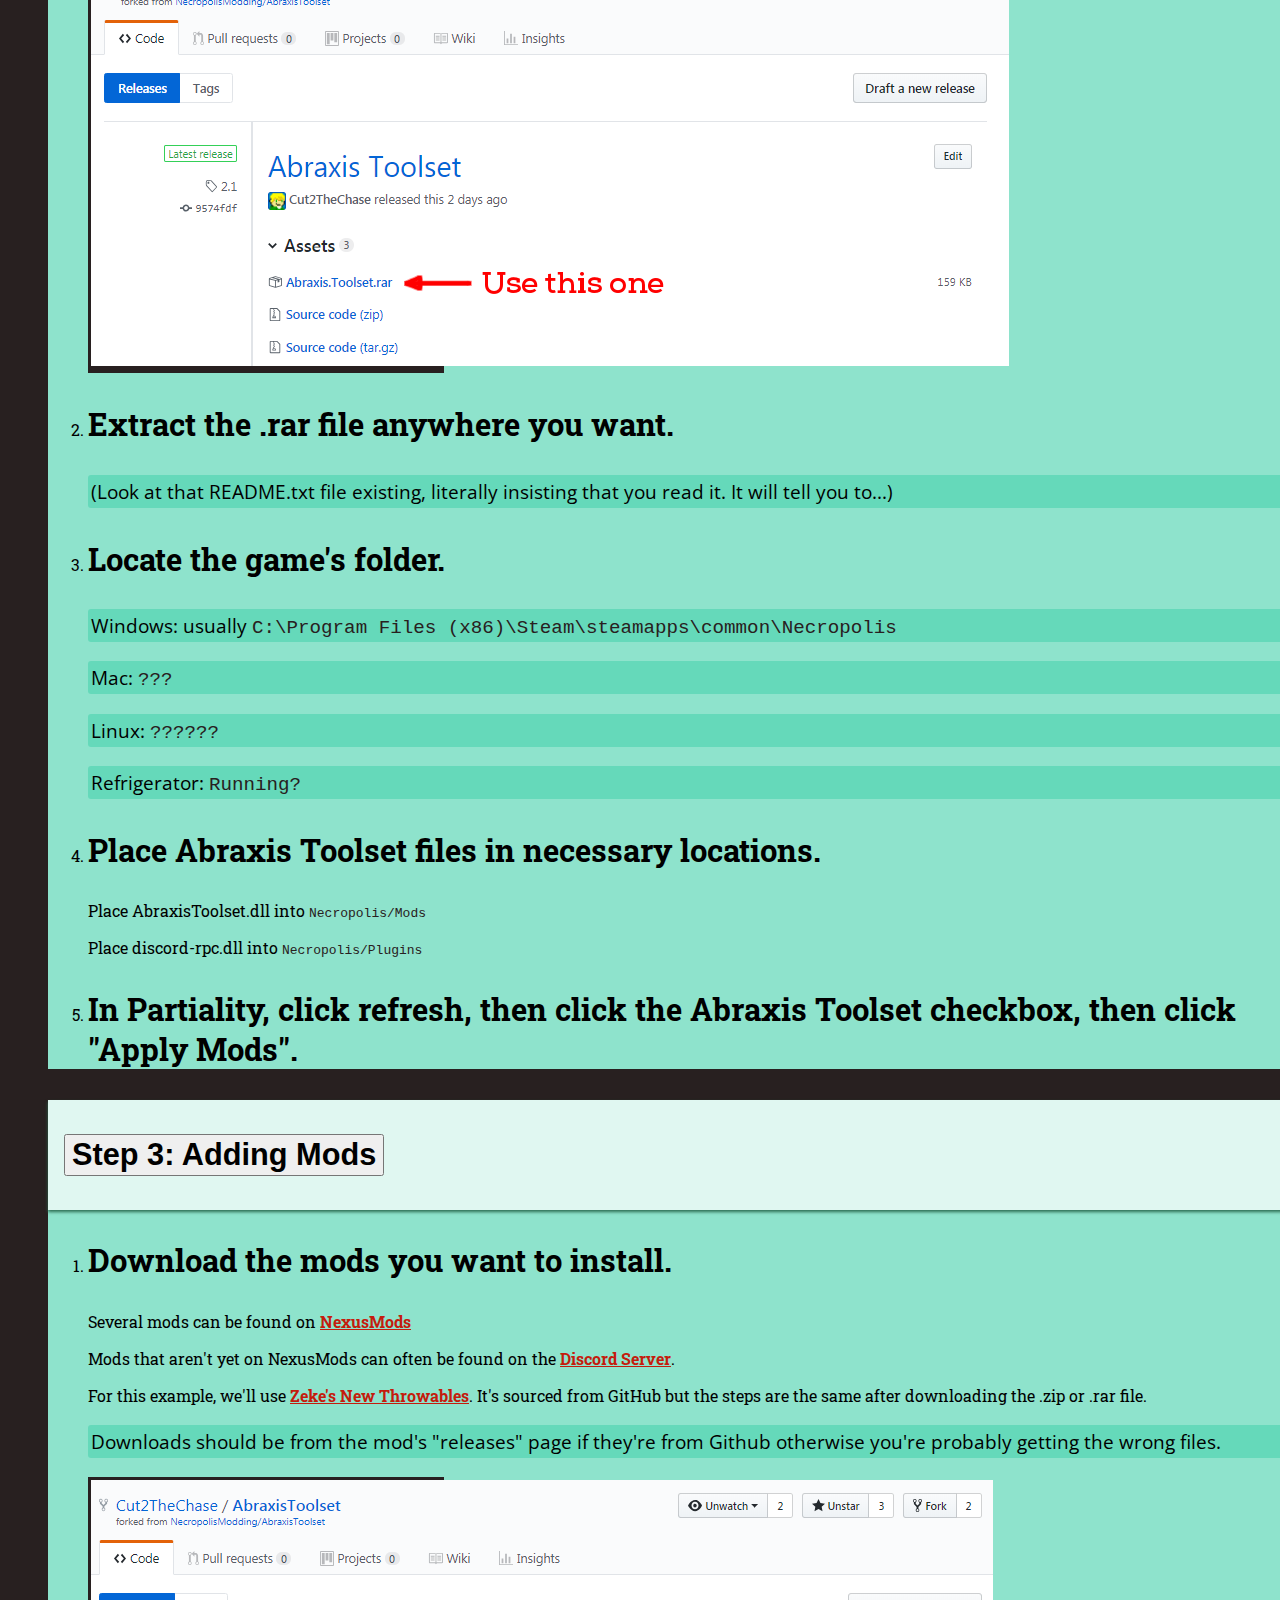
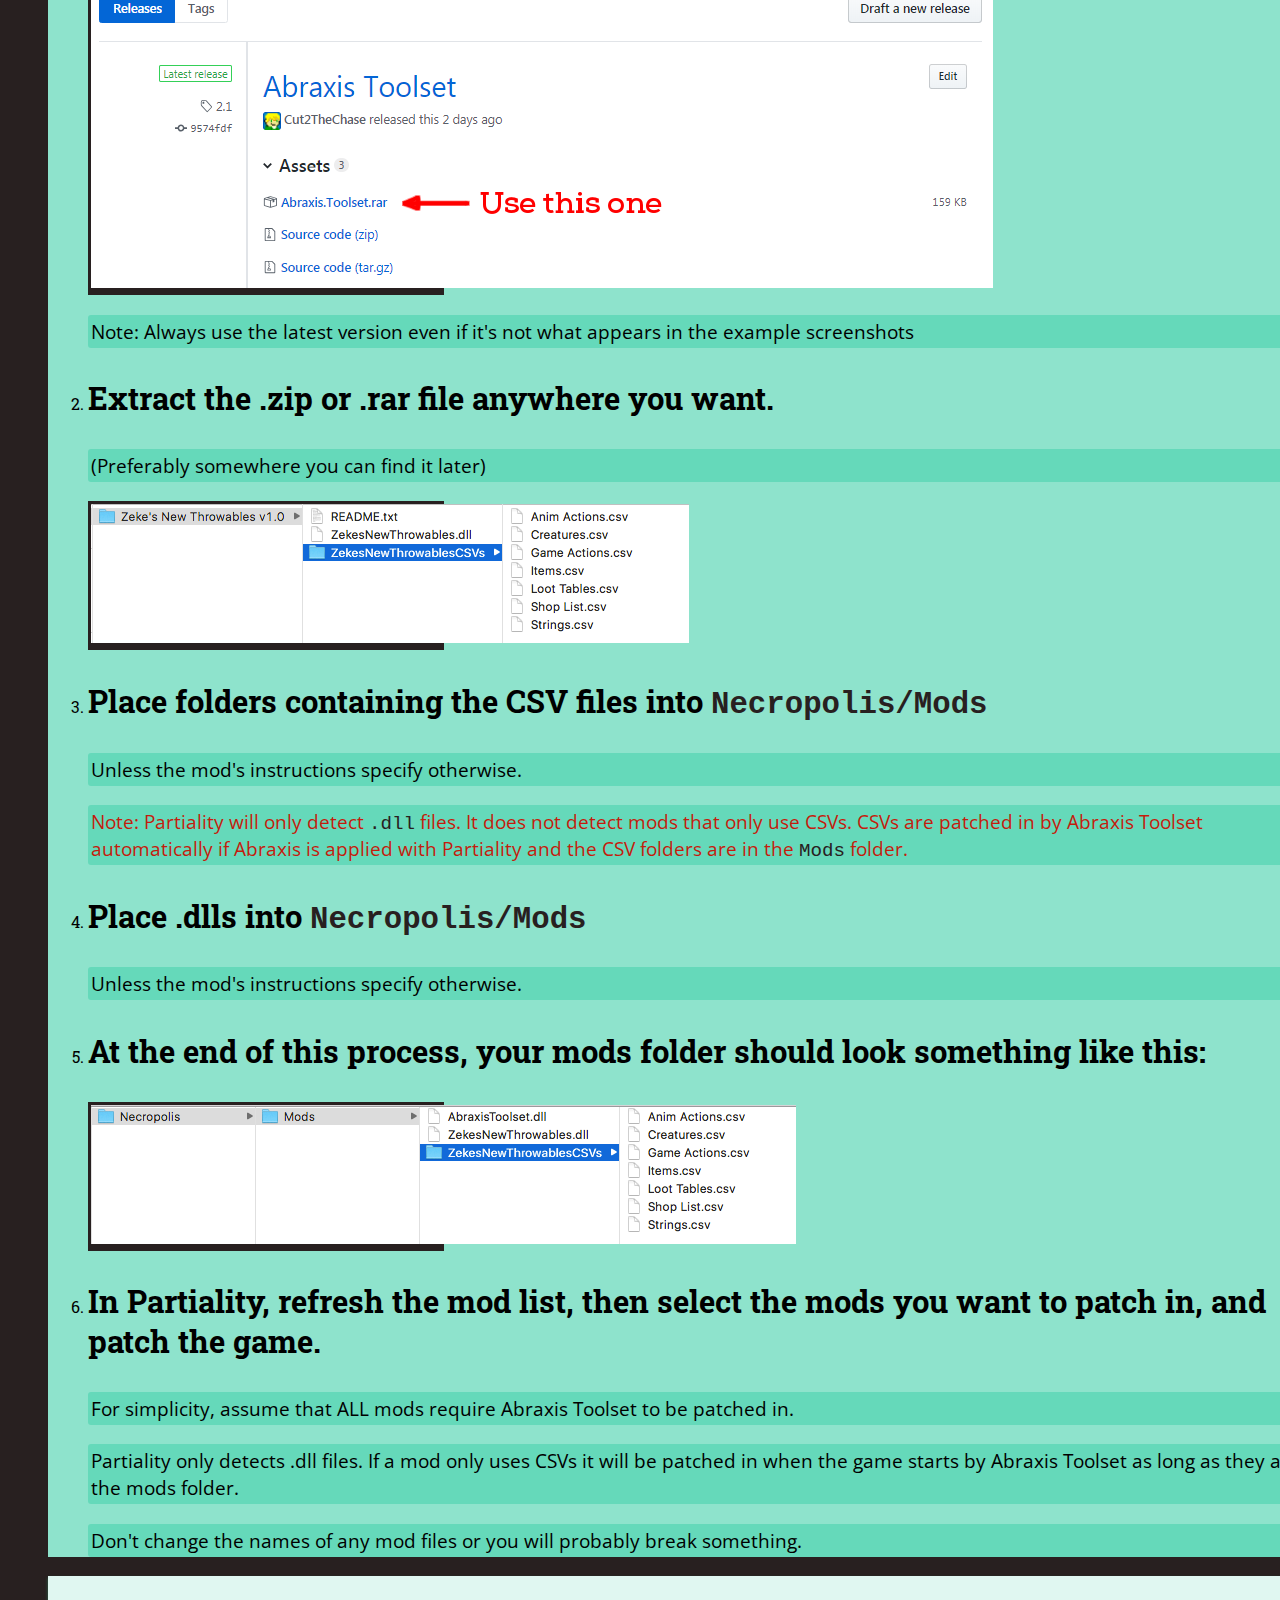
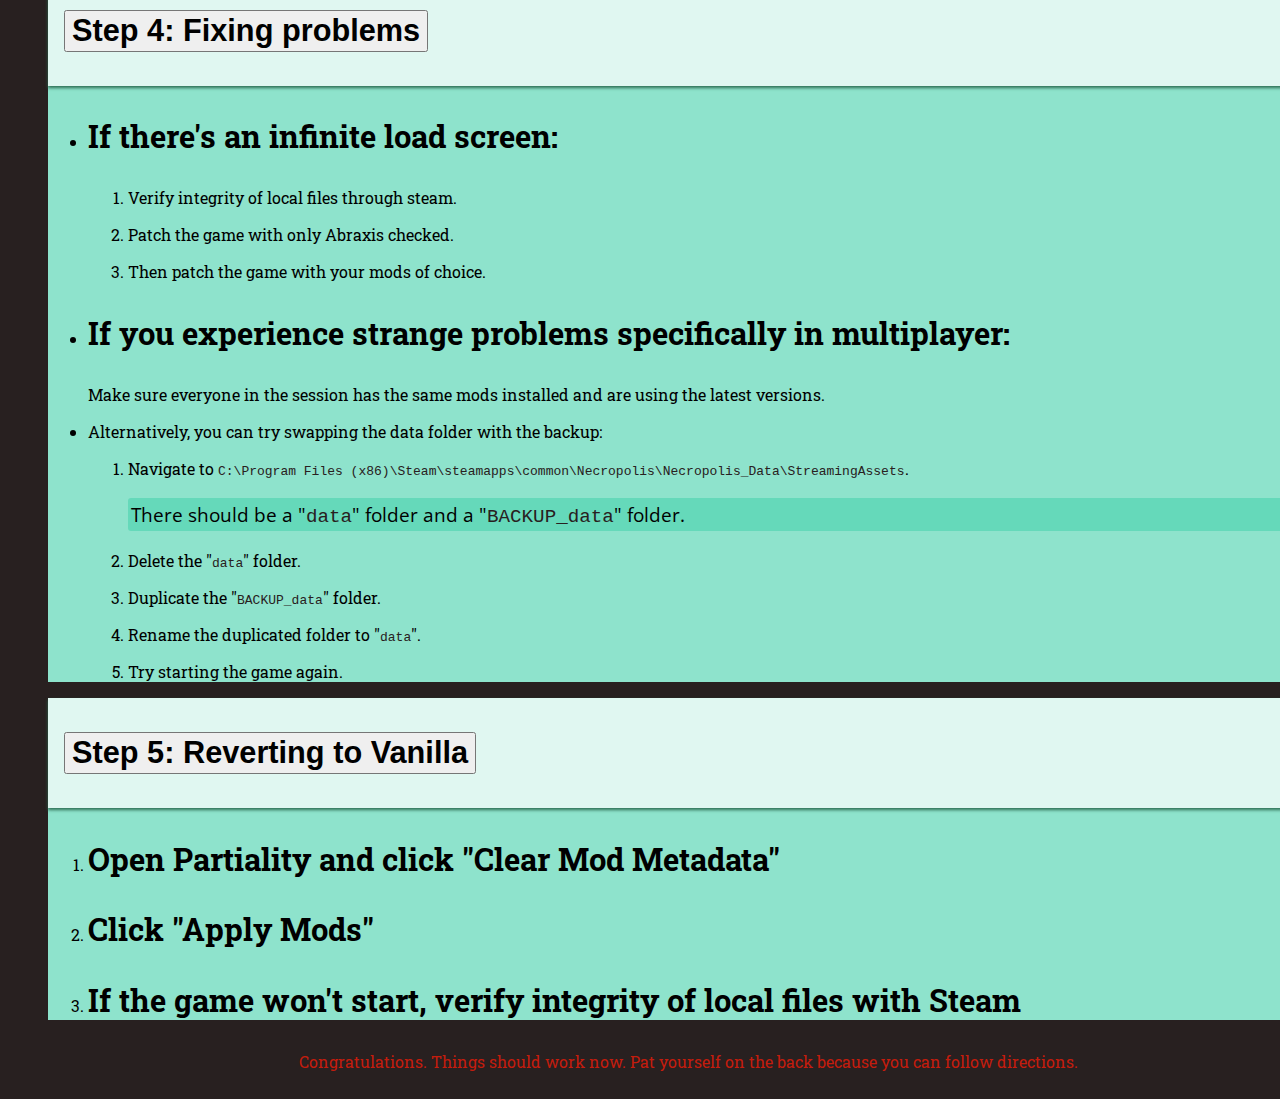
==== commit f18d8eca: "Migrate to Bootstrap" ====
--- a/index.html
+++ b/index.html
@@ -1,216 +1,258 @@
 <!DOCTYPE html>
 <html>
 <head>
-  <meta charset="utf-8">
-  <meta name="viewport" content="width=device-width, initial-scale=1">
+  <meta charset="utf-8" name="viewport" content="width=device-width, initial-scale=1" lang="en">
   <title>The Necro Mod Guide</title>
-  <link rel="stylesheet" href="css/normalize.css">
-  <link rel="stylesheet" href="css/style.css">
+  <link rel="stylesheet" href="https://stackpath.bootstrapcdn.com/bootstrap/4.1.3/css/bootstrap.min.css" integrity="sha384-MCw98/SFnGE8fJT3GXwEOngsV7Zt27NXFoaoApmYm81iuXoPkFOJwJ8ERdknLPMO" crossorigin="anonymous">
+  <link rel="stylesheet" href="css/styles.css">
 </head>
-<body>
-
-  <div id="modal-lightbox">
-    <div class="close-button">Close</div>
-    <div class="img-container">
-      <img id="lightbox-image" src="" alt="">
+<body class="">
+
+  <!-- Modal -->
+  <div id="modal-lightbox" class="modal fade m-4" tabindex="-1" role="dialog" aria-labelledby="modalLightboxLabel" aria-hidden="true">
+    <div class="modal-dialog mw-100" role="document">
+      <div class="modal-content">
+        <div class="modal-body">
+          <div class="img-container">
+            <img id="lightbox-image" class="img-fluid" src="" alt="">
+          </div>
+        </div>
+      </div>
     </div>
   </div>
 
-  <header class="w-90">
-    <div class="header-image">
-      <img src="images/NecroBHLogo.png" alt="Necropolis Logo">
-    </div>
-    <h1 class="big-heading">The Necropolis Mod Guide for the Unwashed and Ill-informed
-      <span>Instructions Courtesy of ThisIsASword</span>
-    </h1>
-    <div class="header-image">
-      <img src="images/ThisIsASword.jpg" alt="ThisIsASword picture">
-    </div>
-  </header>
-
-  <section class="w-90">
-    <div class="step-card welcome">
-      <h2 class="heading">Welcome</h2>
-      <div class="step-content">
+
+  <div class="container-fluid">
+    <!-- Needlessly elaborate header -->
+    <header class="mb-4">
+      <div class="header-image">
+        <img src="images/NecroBHLogo.png" alt="Necropolis Logo">
+      </div>
+      <h1 class="big-heading">The Necropolis Mod Guide for the Unwashed and Ill-informed
+        <span>Instructions Courtesy of ThisIsASword</span>
+      </h1>
+      <div class="header-image">
+        <img src="images/ThisIsASword.jpg" alt="ThisIsASword picture">
+      </div>
+    </header>
+
+    <!-- Welcome / foreword section -->
+    <section class="card mb-2 necro-card">
+      <div class="card-header necro-heading" id="headingOne">
+        <h2 class="mb-0">
+          Welcome
+        </h2>
+      </div>
+      <div class="card-body">
         <div class="foreword">
-          <h3>Use this guide to install/uninstall mods for Necropolis.</h3>
-          <h3>Give it a serious, honest effort before asking modders how to install or fix things.</h3>
-        </div>
-      </div>
-    </div>
-  </section>
-
-  <section class="w-90">
-    <div class="step-card">
-      <h2 class="heading">Step 1: Install Partiality</h2>
-      <div class="step-content">
-        <p class="note">Steps by <a href="https://github.com/ZandrXandr?tab=repositories">Zandra</a> with some minor modifications.</p>
-        <ol class="step-list">
-          <li><h3>Download <a href="https://github.com/PartialityModding/PartialityLauncher/releases">Partiality</a></h3>
-            <div class="img-wrapper">
-              <img class="screenshot"src="images/PartialityReleases.png" alt="Screenshot of Partiality Releases Page">
-              <div class="image-tooltip">
-                <p>Click to make bigly</p>
-              </div>
-            </div>
-            <p class="note">Note: Always use the latest version even if it's not what appears in the example screenshots</p>
-          </li>
-          <li><h3>Extract the .zip file anywhere you want.</h3></li>
-          <li><h3>Run "Partiality Launcher.bat".</h3></li>
-          <li><h3>Press "File" at the top, then "Open Game".</h3>
-            <div class="img-wrapper">
-              <img class="screenshot"src="images/PartialityInterface.png" alt="Screenshot of Partiality Interface">
-              <div class="image-tooltip">
-                <p>Click to make bigly</p>
-              </div>
-            </div>
-          </li>
-          <li><h3>Find your game's <code>.exe</code> and select it.</h3>
-            <p class="note">Windows: usually C:\Program Files (x86)\Steam\steamapps\common\Necropolis</p>
-            <p class="note">Mac: ???</p>
-            <p class="note">Linux: ??????</p>
-            <p class="note">Toaster: I hope so.</p>
-          </li>
-          <li><h3>Type Necropolis' App ID, <code>384490</code>, in the text field.</h3></li>
-          <li><h3>Once you have it selected, press "Apply Mods" at the bottom.</h3></li>
-          <li><h3>It will patch the game and create folders for you.</h3></li>
-          <li><h3>Place the <code>appid.txt</code> file in the <code>Necropolis</code> folder.</h3>
-            <p>Click <a href="appid.txt" download>HERE</a> to download that file.</p>
-          </li>
-        </ol>
-      </div>
-    </div>
-
-    <div class="step-card">
-      <h2 class="heading">Step 2: Install Abraxis Toolset</h2>
-      <div class="step-content">
-        <ol class="step-list">
-          <li><h3>Download <a href="https://github.com/Cut2TheChase/AbraxisToolset/releases">Abraxis Toolset</a></h3>
-            <div class="img-wrapper">
-              <img class="screenshot"src="images/AbraxisReleases.png" alt="Screenshot of Abraxis Toolset Releases Page">
-              <div class="image-tooltip">
-                <p>Click to make bigly</p>
-              </div>
-            </div>
-          </li>
-          <li><h3>Extract the .rar file anywhere you want.</h3>
-            <p class="note">(Look at that README.txt file existing, literally insisting that you read it. It will tell you to...)</p>
-          </li>
-          <li><h3>Locate the game's folder.</h3>
-            <p class="note">Windows: usually <code>C:\Program Files (x86)\Steam\steamapps\common\Necropolis</code></p>
-            <p class="note">Mac: <code>???</code></p>
-            <p class="note">Linux: <code>??????</code></p>
-            <p class="note">Refrigerator: <code>Running?</code></p>
-          </li>
-          <li><h3>Place Abraxis Toolset files in necessary locations.</h3>
-            <p>Place AbraxisToolset.dll into <code>Necropolis/Mods</code></p>
-            <p>Place discord-rpc.dll into <code>Necropolis/Plugins</code></p>
-          </li>
-          <li><h3>In Partiality, click refresh, then click the Abraxis Toolset checkbox, then click "Apply Mods".</h3></li>
-        </ol>
-      </div>
-    </div>
-
-    <div class="step-card">
-      <h2 class="heading">Step 3: Adding Mods</h2>
-      <div class="step-content">
-        <ol class="step-list">
-          <li><h3>Download the mods you want to install.</h3>
-            <p>Several mods can be found on <a href="https://www.nexusmods.com/necropolis">NexusMods</a></p>
-            <p>Mods that aren't yet on NexusMods can often be found on the <a href="https://discord.gg/vxGwTr6">Discord Server</a>.</p>
-            <p>
-              For this example, we'll use <a href="https://github.com/Cut2TheChase/ZekesNewThrowables/releases">Zeke's New Throwables</a>.
-              It's sourced from GitHub but the steps are the same after downloading the .zip or .rar file.
-            </p>
-            <p class="note">Downloads should be from the mod's "releases" page if they're from Github otherwise you're probably getting the wrong files.</p>
-            <div class="img-wrapper">
-              <img class="screenshot"src="images/ZNTReleases.png" alt="Zeke's New Throwables Releases Page Screenshot">
-              <div class="image-tooltip">
-                <p>Click to make bigly</p>
-              </div>
-            </div>
-            <p class="note">Note: Always use the latest version even if it's not what appears in the example screenshots</p>
-          </li>
-          <li><h3>Extract the .zip or .rar file anywhere you want.</h3>
-            <p class="note">(Preferably somewhere you can find it later)</p>
-            <div class="img-wrapper">
-              <img class="screenshot"src="images/ZNTFolder.png" alt="Zeke's New Throwables Downloaded Folder">
-              <div class="image-tooltip">
-                <p>Click to make bigly</p>
-              </div>
-            </div>
-          </li>
-          <li><h3>Place folders containing the CSV files into <code>Necropolis/Mods</code></h3>
-            <p class="note">Unless the mod's instructions specify otherwise.</p>
-            <p class="note attention">Note: Partiality will only detect <code>.dll</code> files. It does not detect mods that only use CSVs. CSVs are patched in by Abraxis Toolset automatically if Abraxis is applied with Partiality and the CSV folders are in the <code>Mods</code> folder.</p>
-          </li>
-          <li><h3>Place .dlls into <code>Necropolis/Mods</code></h3>
-            <p class="note">Unless the mod's instructions specify otherwise.</p>
-          </li>
-          <li><h3>At the end of this process, your mods folder should look something like this:</h3>
-            <div class="img-wrapper">
-              <img class="screenshot"src="images/NecroModsInstalled.png" alt="Mods Folder With Mods Installed">
-              <div class="image-tooltip">
-                <p>Click to make bigly</p>
-              </div>
-            </div>
-          </li>
-          <li>
-            <h3>In Partiality, refresh the mod list, then select the mods you want to patch in, and patch the game.</h3>
-            <p class="note">For simplicity, assume that ALL mods require Abraxis Toolset to be patched in.</p>
-            <p class="note">Partiality only detects .dll files. If a mod only uses CSVs it will be patched in when the game starts by Abraxis Toolset as long as they are in the mods folder.</p>
-            <p class="note">Don't change the names of any mod files or you will probably break something.</p>
-          </li>
-        </ol>
-      </div>
-    </div>
-
-    <div class="step-card">
-      <h2 class="heading">Step 4: Fixing problems</h2>
-      <div class="step-content">
-        <ul class="step-list">
-          <li><h3>If there's an infinite load screen:</h3>
-            <ol>
-              <li><p>Verify integrity of local files through steam.</p></li>
-              <li><p>Patch the game with only Abraxis checked.</p></li>
-              <li><p>Then patch the game with your mods of choice.</p></li>
-            </ol>
-          </li>
-          <li><h3>If you experience strange problems specifically in multiplayer:</h3>
-            <p>Make sure everyone in the session has the same mods installed and are using the latest versions.</p>
-          </li>
-          <li><p>Alternatively, you can try swapping the data folder with the backup:</p>
-            <ol>
-              <li><p>Navigate to <code>C:\Program Files (x86)\Steam\steamapps\common\Necropolis\Necropolis_Data\StreamingAssets</code>.</p>
-                <p class="note">There should be a "<code>data</code>" folder and a "<code>BACKUP_data</code>" folder.</p>
-              </li>
-              <li><p>Delete the "<code>data</code>" folder.</p></li>
-              <li><p>Duplicate the "<code>BACKUP_data</code>" folder.</p></li>
-              <li><p>Rename the duplicated folder to "<code>data</code>".</p></li>
-              <li><p>Try starting the game again.</p></li>
-            </ol>
-          </li>
-        </ul>
-      </div>
-    </div>
-
-    <div class="step-card">
-      <h2 class="heading">Step 5: Reverting to Vanilla</h2>
-      <div class="step-content">
-        <ol class="step-list">
-          <li><p>Open Partiality and click "Clear Mod Metadata"</p></li>
-          <li><p>Click "Apply Mods"</p></li>
-          <li><p>If the game won't start, verify integrity of local files with Steam</p></li>
-        </ol>
-      </div>
-    </div>
-
-  </section>
-
-  <footer class="w-90">
-    <p>Congratulations. Things should work now. Pat yourself on the back because you can follow directions.</p>
-  </footer>
-
+          <p>Use this guide to install/uninstall mods for Necropolis.</p>
+          <p>Give it a serious, honest effort before asking modders how to install or fix things.</p>
+        </div>
+      </div>
+    </section>
+
+    <section>
+      <!-- STEP ONE  -->
+      <div class="card mb-2 necro-card">
+        <div class="card-header necro-heading" id="headingOne">
+          <h2 class="mb-0">
+            <button class="btn " type="button" data-toggle="collapse" data-target="#collapseOne" aria-expanded="false" aria-controls="collapseOne">
+              Step 1: Install Partiality
+            </button>
+          </h2>
+        </div>
+        <div id="collapseOne" class="collapse" aria-labelledby="headingOne">
+          <div class="card-body">
+            <p class="card-text note">Steps by <a href="https://github.com/ZandrXandr?tab=repositories">Zandra</a> with some minor modifications.</p>
+            <ol class="">
+              <li class=""><h3>Download <a href="https://github.com/PartialityModding/PartialityLauncher/releases">Partiality</a></h3>
+                <div class="img-wrapper" data-toggle="modal" data-target="#modal-lightbox">
+                  <img class="image-thumb img-fluid" src="images/PartialityReleases.png" alt="Screenshot of Partiality Releases Page">
+                </div>
+                <p class="note">Note: Always use the latest version even if it's not what appears in the example screenshots</p>
+              </li>
+              <li class=""><h3>Extract the .zip file anywhere you want.</h3></li>
+              <li class=""><h3>Run "Partiality Launcher.bat".</h3></li>
+              <li class=""><h3>Press "File" at the top, then "Open Game".</h3>
+                <div class="img-wrapper" data-toggle="modal" data-target="#modal-lightbox">
+                  <img class="image-thumb img-fluid"src="images/PartialityInterface.png" alt="Screenshot of Partiality Interface">
+                </div>
+              </li>
+              <li class=""><h3>Find your game's <code>.exe</code> and select it.</h3>
+                <p class="note">Windows: usually C:\Program Files (x86)\Steam\steamapps\common\Necropolis</p>
+                <p class="note">Mac: ???</p>
+                <p class="note">Linux: ??????</p>
+                <p class="note">Toaster: I hope so.</p>
+              </li>
+              <li class=""><h3>Type Necropolis' App ID, <code>384490</code>, in the text field.</h3></li>
+              <li class=""><h3>Once you have it selected, press "Apply Mods" at the bottom.</h3></li>
+              <li class=""><h3>It will patch the game and create folders for you.</h3></li>
+              <li class=""><h3>Place the <code>appid.txt</code> file in the <code>Necropolis</code> folder.</h3>
+                <p>Click <a href="appid.txt" download>HERE</a> to download that file.</p>
+              </li>
+            </ol>
+          </div>
+        </div>
+      </div>
+
+      <!-- STEP TWO  -->
+      <div class="card mb-2 necro-card">
+        <div class="card-header necro-heading" id="headingTwo">
+          <h2 class="mb-0">
+            <button class="btn " type="button" data-toggle="collapse" data-target="#collapseTwo" aria-expanded="false" aria-controls="collapseTwo">
+              Step 2: Install Abraxis Toolset
+            </button>
+          </h2>
+        </div>
+        <div id="collapseTwo" class="collapse">
+          <div class="card-body">
+            <ol class="">
+              <li><h3>Download <a href="https://github.com/Cut2TheChase/AbraxisToolset/releases">Abraxis Toolset</a></h3>
+                <div class="img-wrapper" data-toggle="modal" data-target="#modal-lightbox">
+                  <img class="image-thumb img-fluid"src="images/AbraxisReleases.png" alt="Screenshot of Abraxis Toolset Releases Page">
+                </div>
+              </li>
+              <li><h3>Extract the .rar file anywhere you want.</h3>
+                <p class="note">(Look at that README.txt file existing, literally insisting that you read it. It will tell you to...)</p>
+              </li>
+              <li><h3>Locate the game's folder.</h3>
+                <p class="note">Windows: usually <code>C:\Program Files (x86)\Steam\steamapps\common\Necropolis</code></p>
+                <p class="note">Mac: <code>???</code></p>
+                <p class="note">Linux: <code>??????</code></p>
+                <p class="note">Refrigerator: <code>Running?</code></p>
+              </li>
+              <li><h3>Place Abraxis Toolset files in necessary locations.</h3>
+                <p>Place AbraxisToolset.dll into <code>Necropolis/Mods</code></p>
+                <p>Place discord-rpc.dll into <code>Necropolis/Plugins</code></p>
+              </li>
+              <li><h3>In Partiality, click refresh, then click the Abraxis Toolset checkbox, then click "Apply Mods".</h3></li>
+            </ol>
+          </div>
+        </div>
+      </div>
+
+      <!-- STEP THREE  -->
+      <div class="card mb-2 necro-card">
+        <div class="card-header necro-heading" id="headingThree">
+          <h2 class="mb-0">
+            <button class="btn " type="button" data-toggle="collapse" data-target="#collapseThree" aria-expanded="false" aria-controls="collapseThree">
+              Step 3: Adding Mods
+            </button>
+          </h2>
+        </div>
+        <div id="collapseThree" class="collapse">
+          <div class="card-body">
+            <ol class="">
+              <li><h3>Download the mods you want to install.</h3>
+                <p>Several mods can be found on <a href="https://www.nexusmods.com/necropolis">NexusMods</a></p>
+                <p>Mods that aren't yet on NexusMods can often be found on the <a href="https://discord.gg/vxGwTr6">Discord Server</a>.</p>
+                <p>
+                  For this example, we'll use <a href="https://github.com/Cut2TheChase/ZekesNewThrowables/releases">Zeke's New Throwables</a>.
+                  It's sourced from GitHub but the steps are the same after downloading the .zip or .rar file.
+                </p>
+                <p class="note">Downloads should be from the mod's "releases" page if they're from Github otherwise you're probably getting the wrong files.</p>
+                <div class="img-wrapper" data-toggle="modal" data-target="#modal-lightbox">
+                  <img class="image-thumb img-fluid"src="images/ZNTReleases.png" alt="Zeke's New Throwables Releases Page Screenshot">
+                </div>
+                <p class="note">Note: Always use the latest version even if it's not what appears in the example screenshots</p>
+              </li>
+              <li><h3>Extract the .zip or .rar file anywhere you want.</h3>
+                <p class="note">(Preferably somewhere you can find it later)</p>
+                <div class="img-wrapper" data-toggle="modal" data-target="#modal-lightbox">
+                  <img class="image-thumb img-fluid"src="images/ZNTFolder.png" alt="Zeke's New Throwables Downloaded Folder">
+                </div>
+              </li>
+              <li><h3>Place folders containing the CSV files into <code>Necropolis/Mods</code></h3>
+                <p class="note">Unless the mod's instructions specify otherwise.</p>
+                <p class="note attention">Note: Partiality will only detect <code>.dll</code> files. It does not detect mods that only use CSVs. CSVs are patched in by Abraxis Toolset automatically if Abraxis is applied with Partiality and the CSV folders are in the <code>Mods</code> folder.</p>
+              </li>
+              <li><h3>Place .dlls into <code>Necropolis/Mods</code></h3>
+                <p class="note">Unless the mod's instructions specify otherwise.</p>
+              </li>
+              <li><h3>At the end of this process, your mods folder should look something like this:</h3>
+                <div class="img-wrapper" data-toggle="modal" data-target="#modal-lightbox">
+                  <img class="image-thumb img-fluid"src="images/NecroModsInstalled.png" alt="Mods Folder With Mods Installed">
+                </div>
+              </li>
+              <li>
+                <h3>In Partiality, refresh the mod list, then select the mods you want to patch in, and patch the game.</h3>
+                <p class="note">For simplicity, assume that ALL mods require Abraxis Toolset to be patched in.</p>
+                <p class="note">Partiality only detects .dll files. If a mod only uses CSVs it will be patched in when the game starts by Abraxis Toolset as long as they are in the mods folder.</p>
+                <p class="note">Don't change the names of any mod files or you will probably break something.</p>
+              </li>
+            </ol>
+          </div>
+        </div>
+      </div>
+
+      <!-- STEP FOUR  -->
+      <div class="card mb-2 necro-card">
+        <div class="card-header necro-heading" id="headingFour">
+          <h2 class="mb-0">
+            <button class="btn " type="button" data-toggle="collapse" data-target="#collapseFour" aria-expanded="false" aria-controls="collapseFour">
+              Step 4: Fixing problems
+            </button>
+          </h2>
+        </div>
+        <div id="collapseFour" class="collapse">
+          <div class="card-body">
+            <ul class="">
+              <li><h3>If there's an infinite load screen:</h3>
+                <ol>
+                  <li><p>Verify integrity of local files through steam.</p></li>
+                  <li><p>Patch the game with only Abraxis checked.</p></li>
+                  <li><p>Then patch the game with your mods of choice.</p></li>
+                </ol>
+              </li>
+              <li><h3>If you experience strange problems specifically in multiplayer:</h3>
+                <p>Make sure everyone in the session has the same mods installed and are using the latest versions.</p>
+              </li>
+              <li><p>Alternatively, you can try swapping the data folder with the backup:</p>
+                <ol>
+                  <li><p>Navigate to <code>C:\Program Files (x86)\Steam\steamapps\common\Necropolis\Necropolis_Data\StreamingAssets</code>.</p>
+                    <p class="note">There should be a "<code>data</code>" folder and a "<code>BACKUP_data</code>" folder.</p>
+                  </li>
+                  <li><p>Delete the "<code>data</code>" folder.</p></li>
+                  <li><p>Duplicate the "<code>BACKUP_data</code>" folder.</p></li>
+                  <li><p>Rename the duplicated folder to "<code>data</code>".</p></li>
+                  <li><p>Try starting the game again.</p></li>
+                </ol>
+              </li>
+            </ul>
+          </div>
+        </div>
+      </div>
+
+      <!-- STEP FIVE  -->
+      <div class="card mb-2 necro-card">
+        <div class="card-header necro-heading" id="headingFive">
+          <h2 class="mb-0">
+            <button class="btn " type="button" data-toggle="collapse" data-target="#collapseFive" aria-expanded="false" aria-controls="collapseFive">
+              Step 5: Reverting to Vanilla
+            </button>
+          </h2>
+        </div>
+        <div id="collapseFive" class="collapse">
+          <div class="card-body">
+            <ol class="">
+              <li><h3>Open Partiality and click "Clear Mod Metadata"</h3></li>
+              <li><h3>Click "Apply Mods"</h3></li>
+              <li><h3>If the game won't start, verify integrity of local files with Steam</h3></li>
+            </ol>
+          </div>
+        </div>
+      </div>
+
+    </section>
+
+    <footer class="necro-footer">
+      <p>Congratulations. Things should work now. Pat yourself on the back because you can follow directions.</p>
+    </footer>
+  </div>
+
+  <script src="https://code.jquery.com/jquery-3.3.1.slim.min.js" integrity="sha384-q8i/X+965DzO0rT7abK41JStQIAqVgRVzpbzo5smXKp4YfRvH+8abtTE1Pi6jizo" crossorigin="anonymous"></script>
+  <script src="https://cdnjs.cloudflare.com/ajax/libs/popper.js/1.14.3/umd/popper.min.js" integrity="sha384-ZMP7rVo3mIykV+2+9J3UJ46jBk0WLaUAdn689aCwoqbBJiSnjAK/l8WvCWPIPm49" crossorigin="anonymous"></script>
+  <script src="https://stackpath.bootstrapcdn.com/bootstrap/4.1.3/js/bootstrap.min.js" integrity="sha384-ChfqqxuZUCnJSK3+MXmPNIyE6ZbWh2IMqE241rYiqJxyMiZ6OW/JmZQ5stwEULTy" crossorigin="anonymous"></script>
   <script type="text/javascript" src="js/script.js"></script>
 </body>
 </html>
--- a/css/styles.css
+++ b/css/styles.css
@@ -0,0 +1,268 @@
+@import url('https://fonts.googleapis.com/css?family=Roboto+Slab|Open+Sans');
+.heading-font-scale-3xl {
+  font-size: 1.92rem;
+}
+@media screen and (min-width: 900px) {
+  .heading-font-scale-3xl {
+    font-size: 2.4rem;
+  }
+}
+@media screen and (min-width: 1200px) {
+  .heading-font-scale-3xl {
+    font-size: 3.6rem;
+  }
+}
+.heading-font-scale-xl {
+  font-size: 1.2rem;
+}
+@media screen and (min-width: 900px) {
+  .heading-font-scale-xl {
+    font-size: 1.56rem;
+  }
+}
+@media screen and (min-width: 1200px) {
+  .heading-font-scale-xl {
+    font-size: 1.92rem;
+  }
+}
+.heading-font-scale-lg {
+  font-size: 0.96rem;
+}
+@media screen and (min-width: 600px) {
+  .heading-font-scale-lg {
+    font-size: 1.2rem;
+  }
+}
+@media screen and (min-width: 900px) {
+  .heading-font-scale-lg {
+    font-size: 1.56rem;
+  }
+}
+.note-font-scale {
+  font-size: 0.72rem;
+}
+@media screen and (min-width: 600px) {
+  .note-font-scale {
+    font-size: 0.96rem;
+  }
+}
+@media screen and (min-width: 900px) {
+  .note-font-scale {
+    font-size: 1.2rem;
+  }
+}
+.inactive {
+  display: none;
+}
+.bg-color {
+  background-color: #8ee3cc;
+}
+.attention {
+  color: #c41c0d;
+}
+.necro-font {
+  font-family: 'Roboto Slab', sans-serif;
+}
+.basic-font {
+  font-family: 'Open Sans', sans-serif;
+}
+body {
+  width: 100%;
+  margin: 0;
+  padding: 1rem 3rem;
+  background-color: #282020;
+  font-family: 'Roboto Slab', sans-serif;
+  word-wrap: break-word;
+}
+@media screen and (max-width: 600px) {
+  body {
+    padding: 0;
+  }
+}
+header {
+  display: flex;
+  position: relative;
+}
+header .big-heading {
+  width: 80%;
+  color: #c41c0d;
+  text-align: center;
+  font-size: 1.92rem;
+  font-weight: bold;
+  text-shadow: 0px 0px 10px #140004;
+}
+@media screen and (min-width: 900px) {
+  header .big-heading {
+    font-size: 2.4rem;
+  }
+}
+@media screen and (min-width: 1200px) {
+  header .big-heading {
+    font-size: 3.6rem;
+  }
+}
+@media screen and (max-width: 900px) {
+  header .big-heading {
+    width: 100%;
+    z-index: 1;
+  }
+}
+header span {
+  font-size: 0.96rem;
+  display: block;
+}
+@media screen and (min-width: 600px) {
+  header span {
+    font-size: 1.2rem;
+  }
+}
+@media screen and (min-width: 900px) {
+  header span {
+    font-size: 1.56rem;
+  }
+}
+.header-image {
+  margin: auto;
+  width: 20%;
+}
+@media screen and (max-width: 900px) {
+  .header-image {
+    position: absolute;
+    left: 0;
+    bottom: 00%;
+    z-index: 0;
+    filter: brightness(75%);
+    object-fit: contain;
+  }
+  .header-image:nth-of-type(2) {
+    left: 80%;
+  }
+}
+.header-image img {
+  width: 100%;
+  border-radius: 100%;
+}
+.foreword {
+  font-weight: bolder;
+  font-size: 0.72rem;
+}
+@media screen and (min-width: 600px) {
+  .foreword {
+    font-size: 0.96rem;
+  }
+}
+@media screen and (min-width: 900px) {
+  .foreword {
+    font-size: 1.2rem;
+  }
+}
+.necro-card {
+  background-color: #8ee3cc;
+  border: unset;
+}
+.necro-card code {
+  color: #282020;
+}
+.necro-card .btn {
+  font-size: 1.2rem;
+  font-weight: bolder;
+}
+@media screen and (min-width: 900px) {
+  .necro-card .btn {
+    font-size: 1.56rem;
+  }
+}
+@media screen and (min-width: 1200px) {
+  .necro-card .btn {
+    font-size: 1.92rem;
+  }
+}
+.necro-card h2 {
+  font-size: 1.2rem;
+  font-weight: bolder;
+}
+@media screen and (min-width: 900px) {
+  .necro-card h2 {
+    font-size: 1.56rem;
+  }
+}
+@media screen and (min-width: 1200px) {
+  .necro-card h2 {
+    font-size: 1.92rem;
+  }
+}
+.necro-card h3 {
+  font-size: 1.2rem;
+  font-weight: bolder;
+}
+@media screen and (min-width: 900px) {
+  .necro-card h3 {
+    font-size: 1.56rem;
+  }
+}
+@media screen and (min-width: 1200px) {
+  .necro-card h3 {
+    font-size: 1.92rem;
+  }
+}
+.necro-heading {
+  padding: .5rem 1rem;
+  background-color: #e0f7f1;
+  box-shadow: 0 2px 3px #2d6e53;
+}
+.img-wrapper {
+  position: relative;
+  width: 350px;
+  background-color: #282020;
+  border: solid #282020 3px;
+}
+@media screen and (max-width: 600px) {
+  .img-wrapper {
+    width: 80%;
+  }
+}
+.img-wrapper .image-tooltip {
+  visibility: hidden;
+  width: 100%;
+  position: absolute;
+  left: 0;
+  bottom: 0;
+  background-color: rgba(196, 28, 13, 0.9);
+  color: white;
+  font-size: 0.96rem;
+  text-align: center;
+}
+.img-wrapper .image-tooltip p {
+  margin: 0;
+}
+.img-wrapper:hover {
+  cursor: pointer;
+}
+.img-wrapper:hover .image-tooltip {
+  visibility: visible;
+}
+.necro-footer {
+  color: #c41c0d;
+  text-align: center;
+}
+.note {
+  font-family: 'Open Sans', sans-serif;
+  font-size: 0.72rem;
+  padding: 3px;
+  background-color: #65d9ba;
+  border-radius: 3px;
+}
+@media screen and (min-width: 600px) {
+  .note {
+    font-size: 0.96rem;
+  }
+}
+@media screen and (min-width: 900px) {
+  .note {
+    font-size: 1.2rem;
+  }
+}
+a {
+  color: #c41c0d;
+  font-weight: bold;
+}
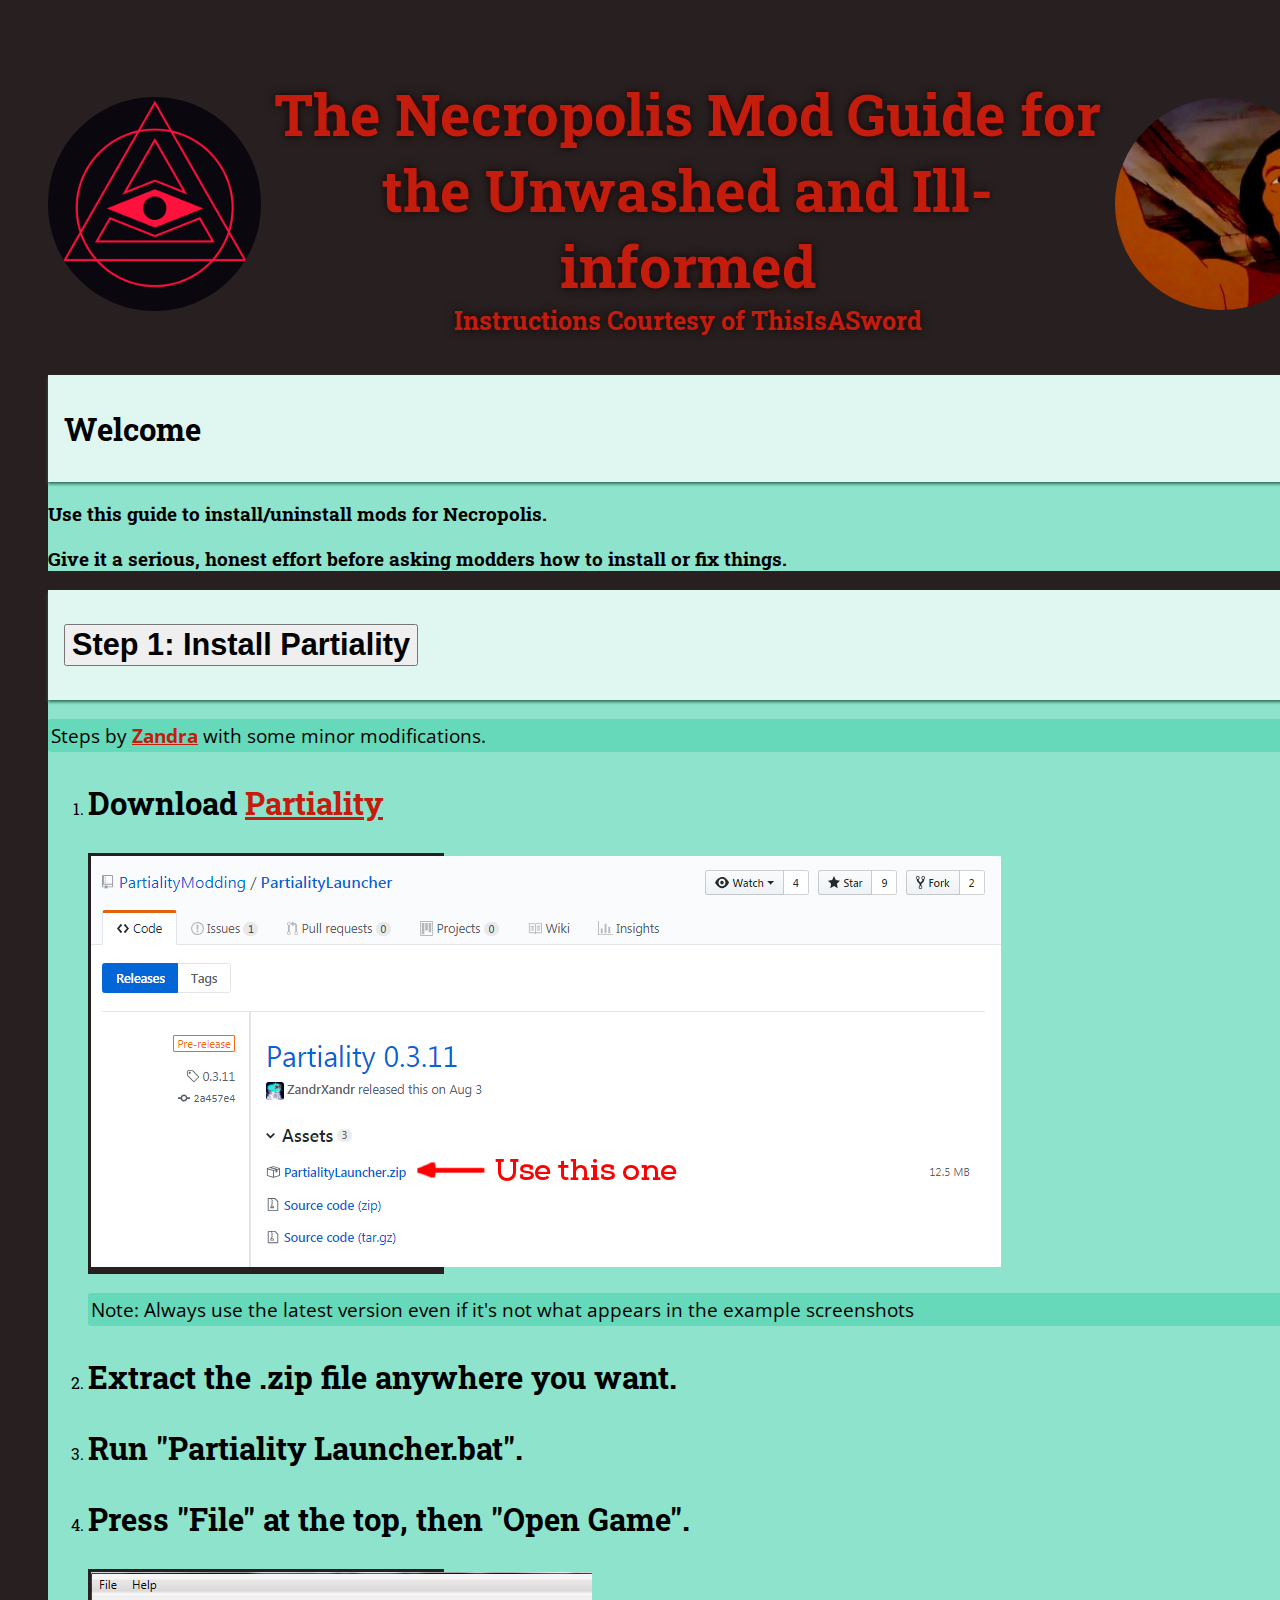
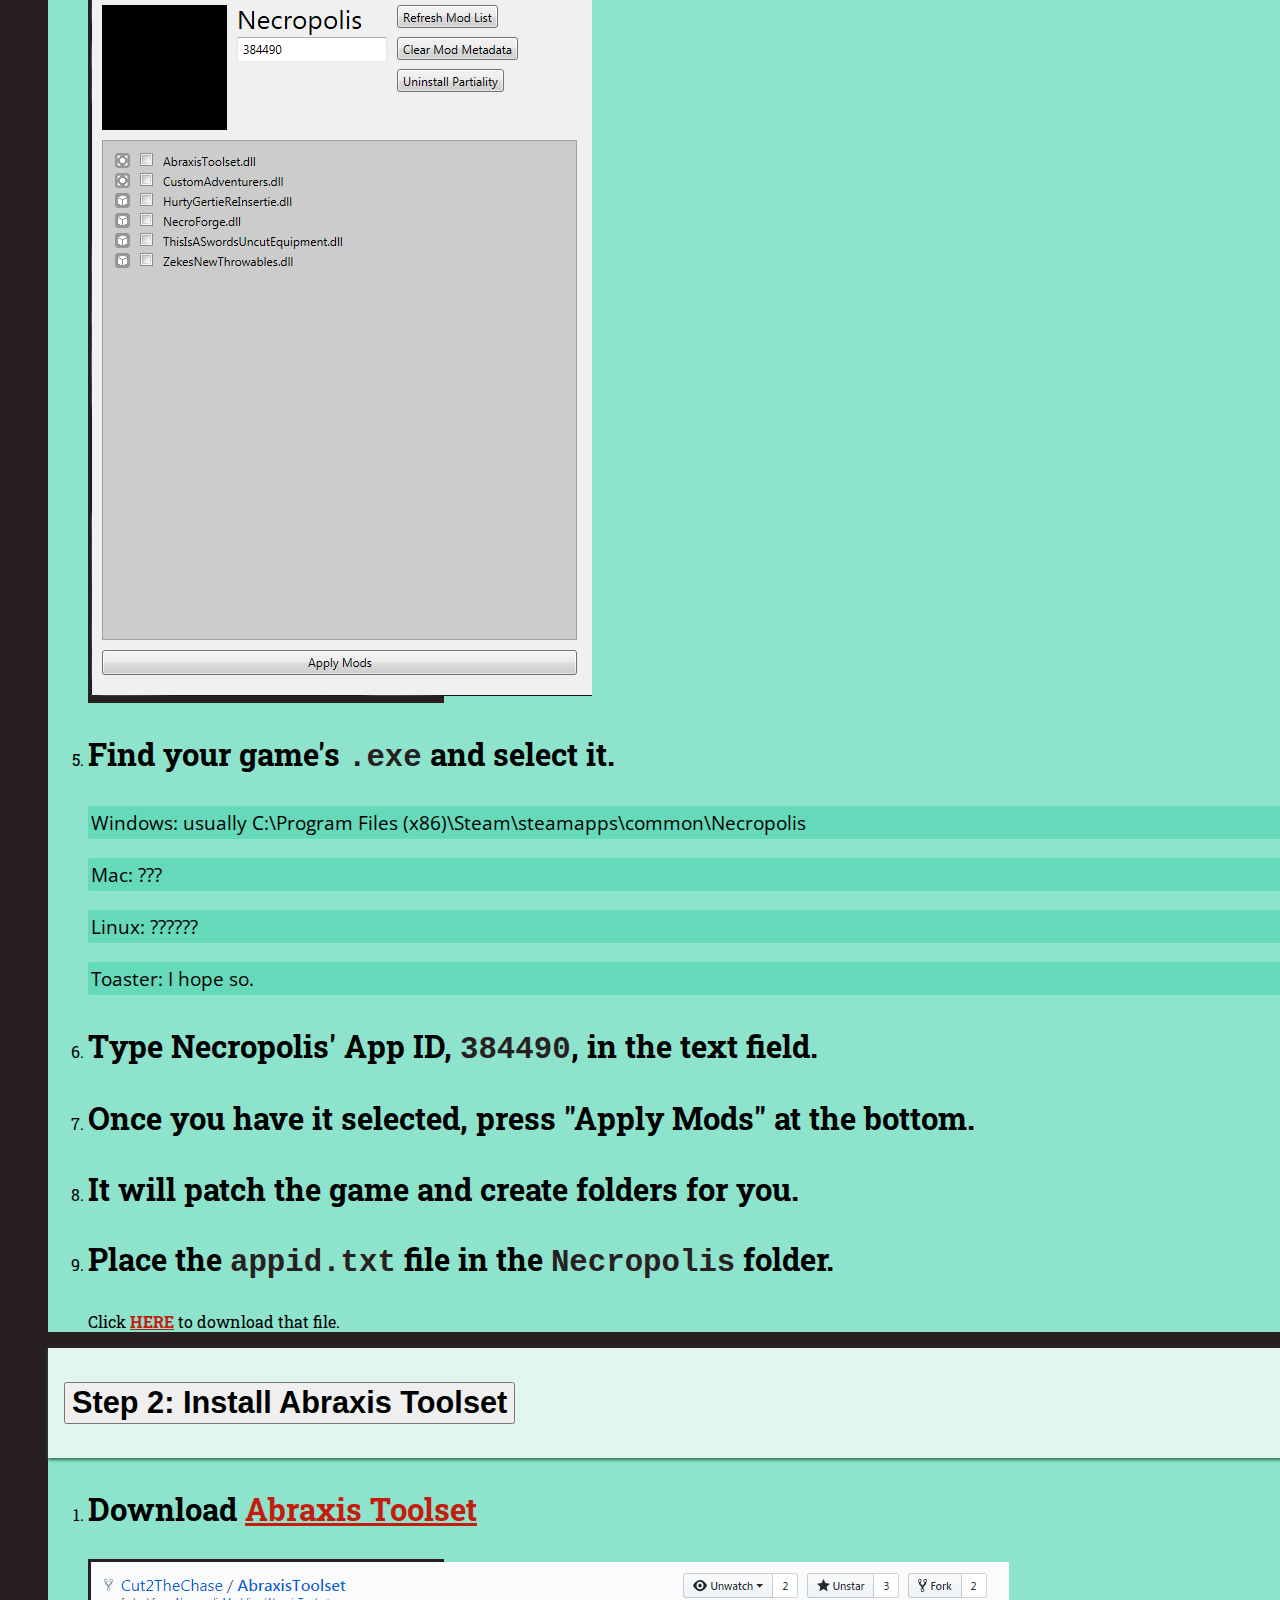
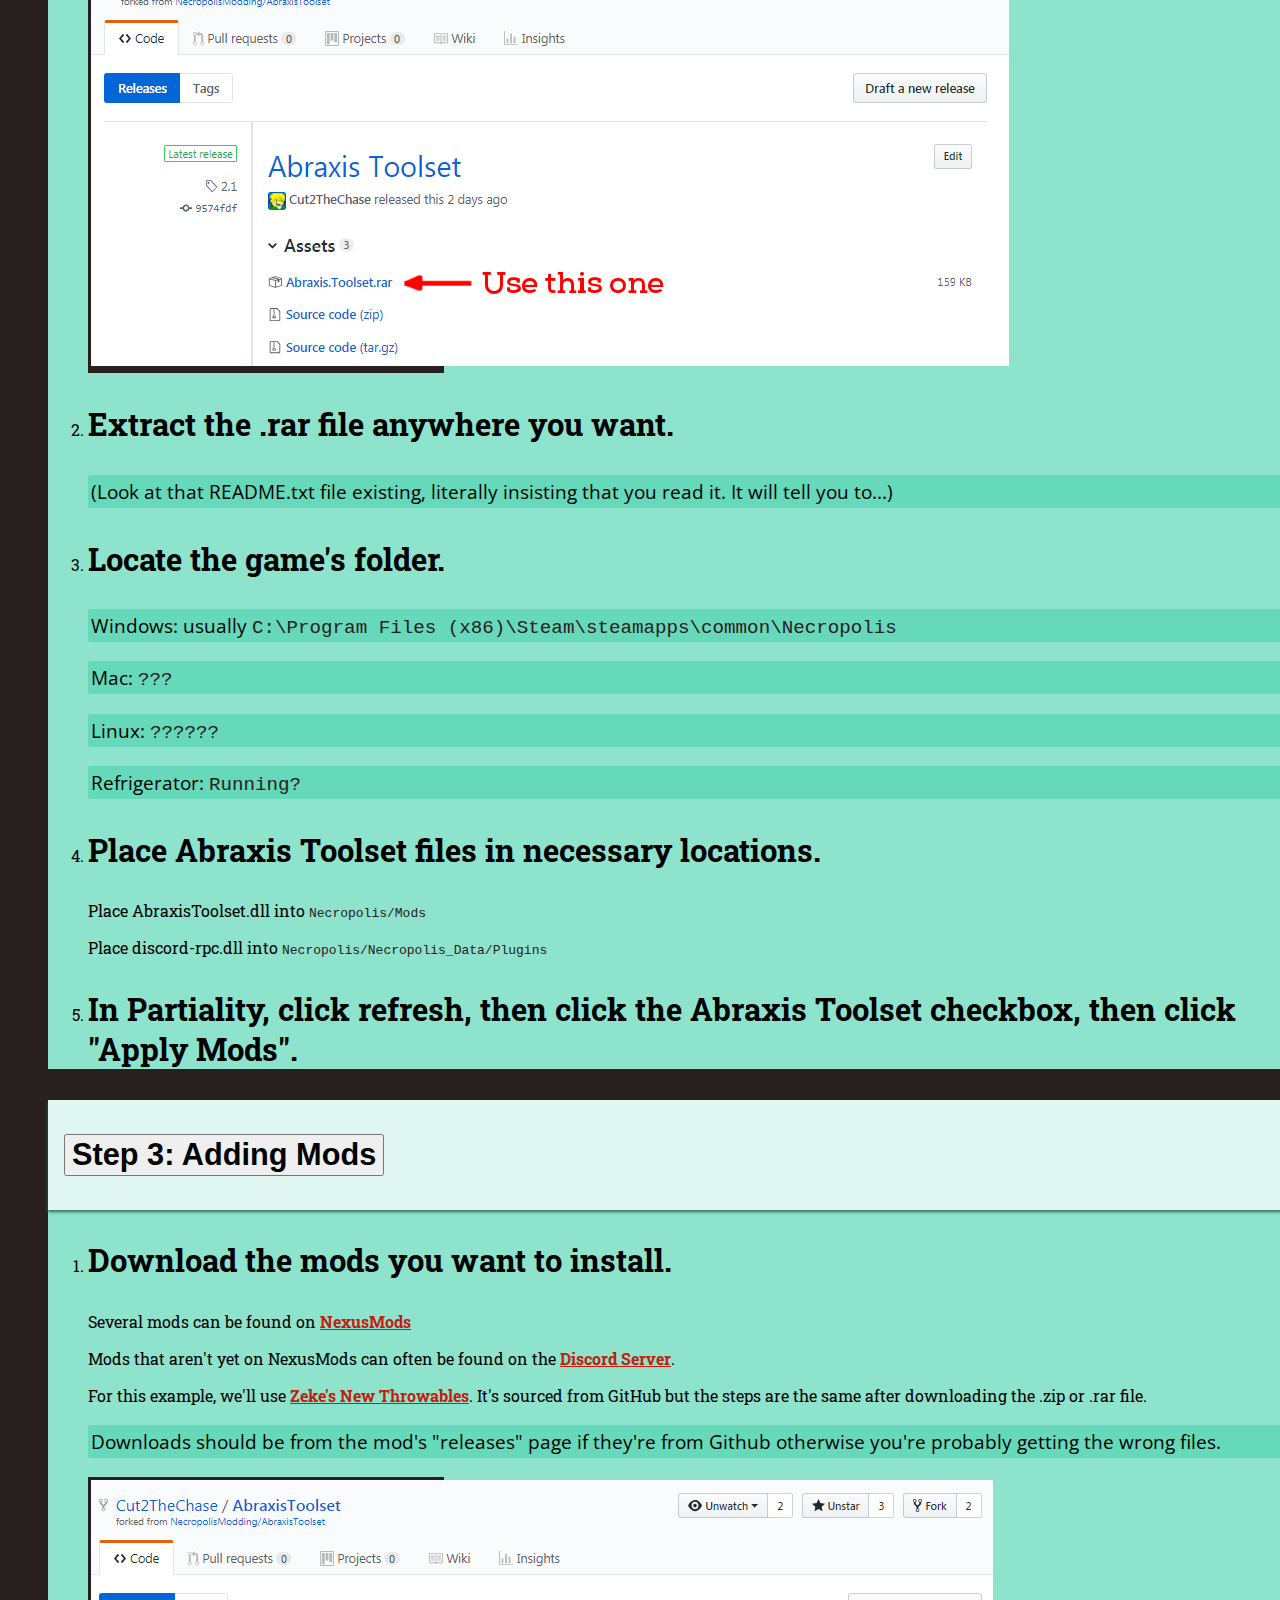
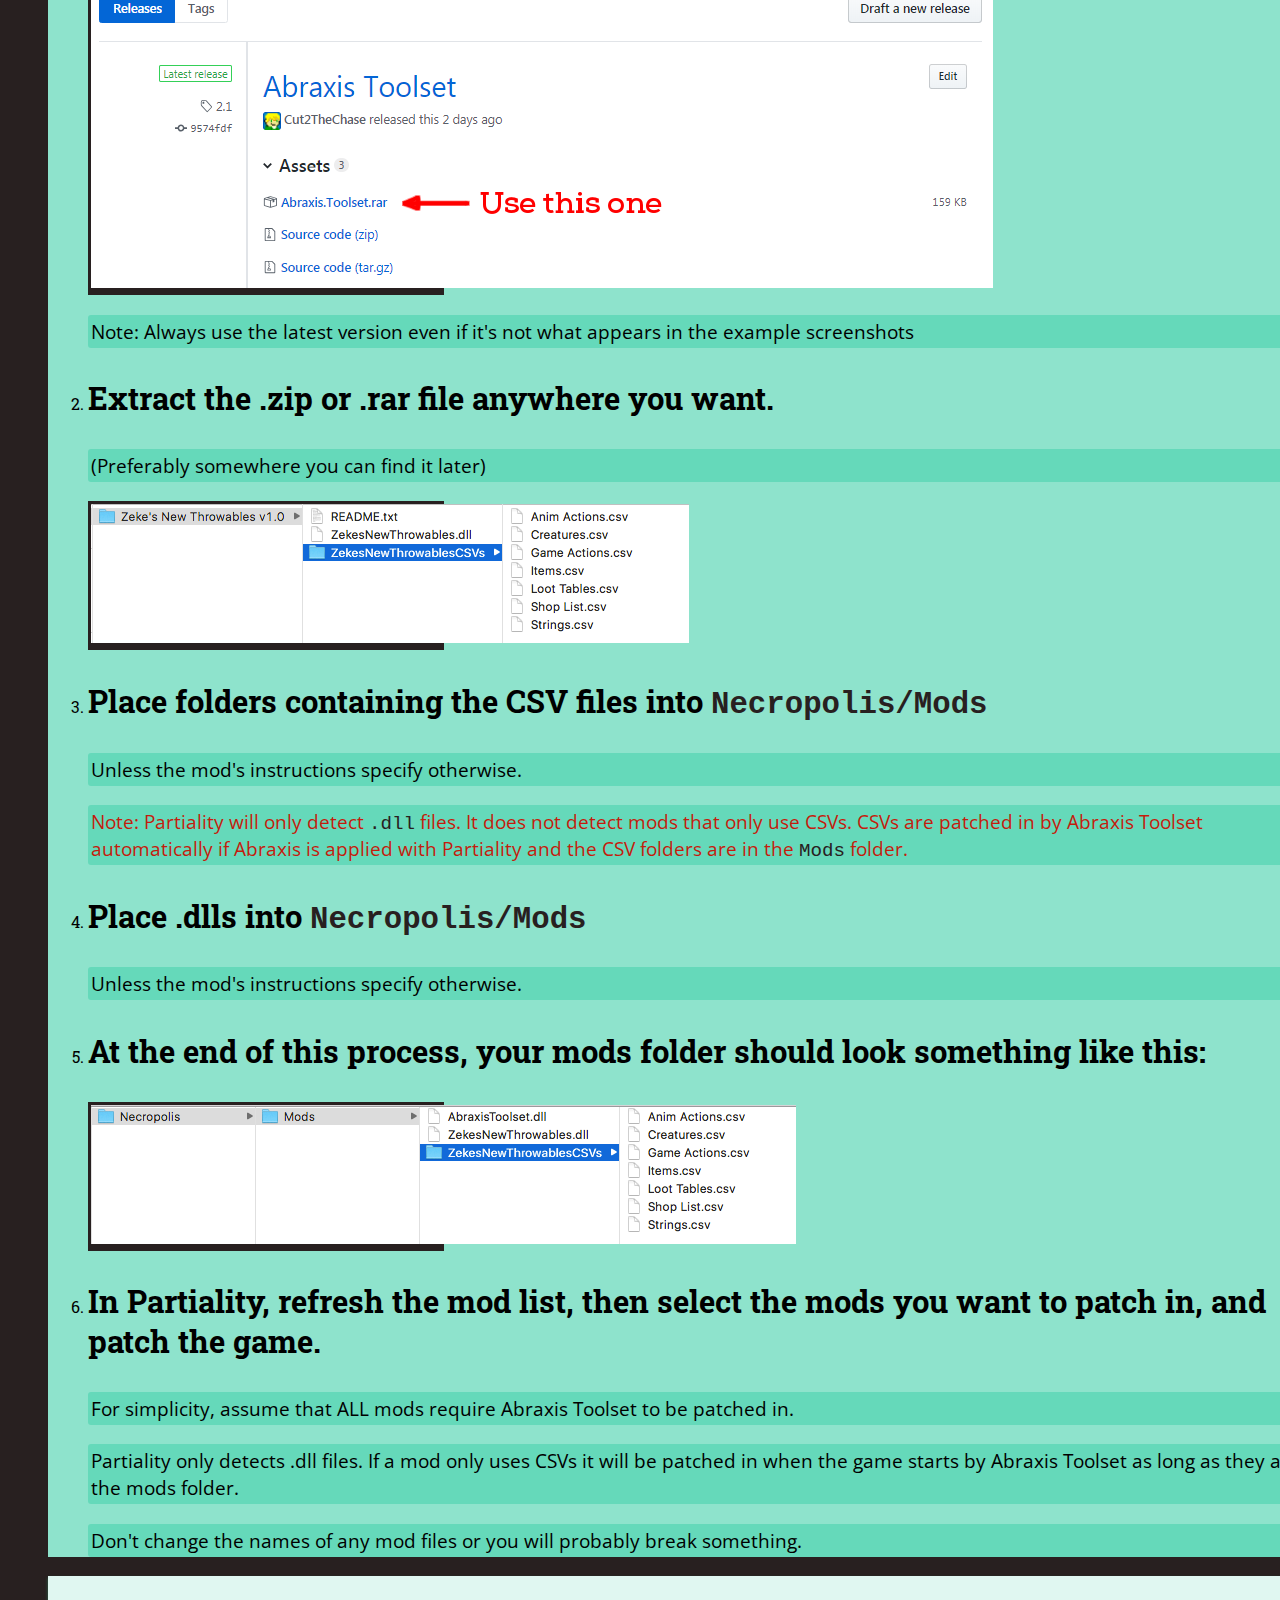
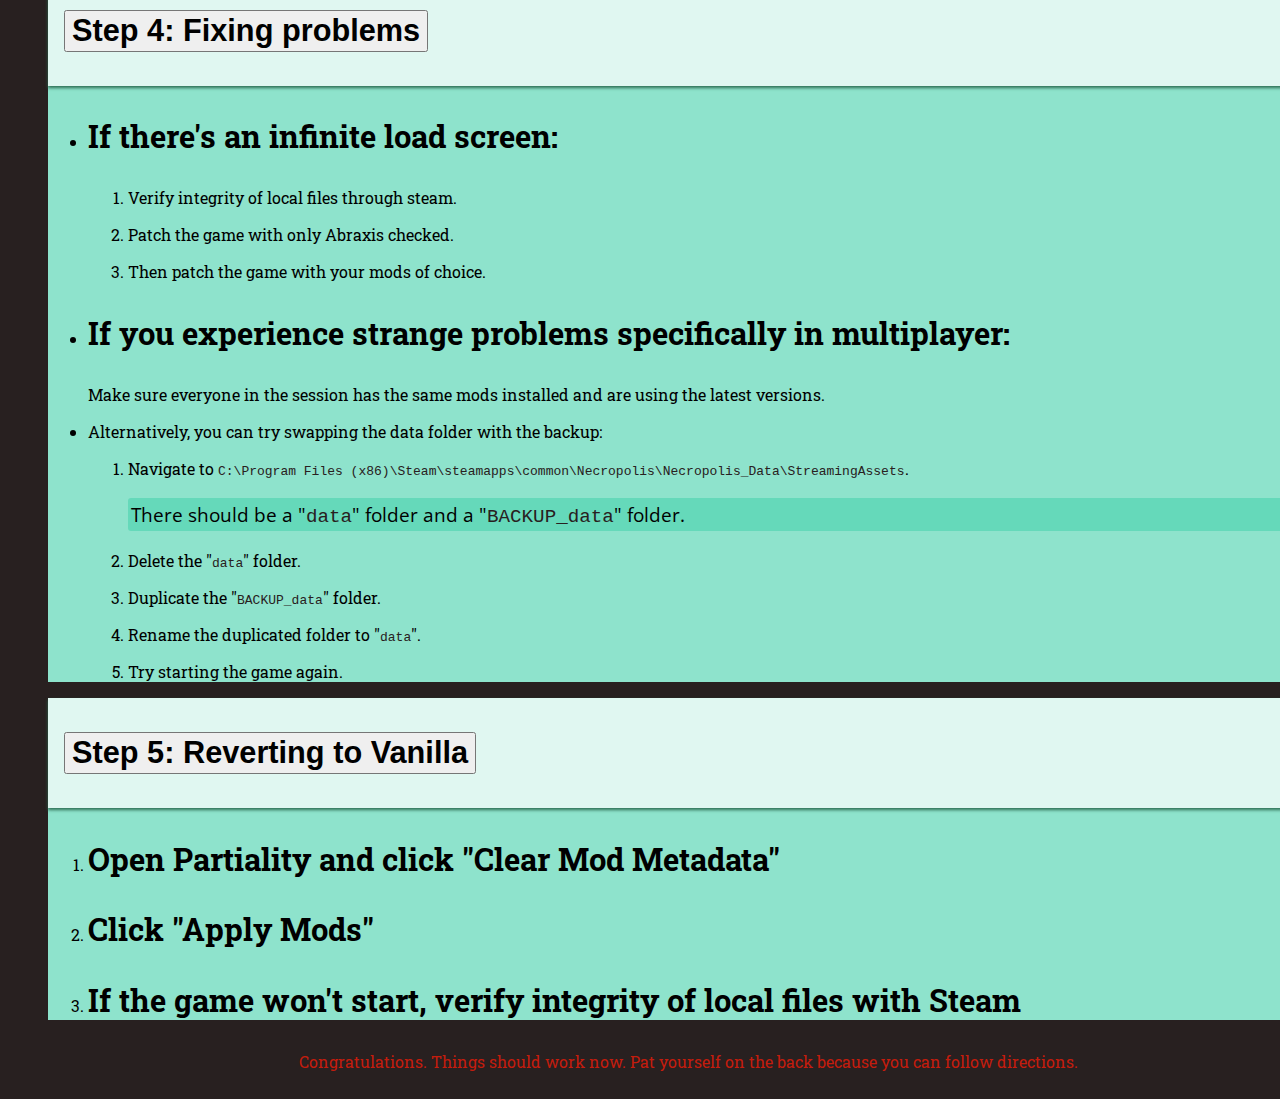
==== commit aa5c2bf5: "Fix incorrect patch to Plugins folder" ====
--- a/index.html
+++ b/index.html
@@ -25,15 +25,15 @@
   <div class="container-fluid">
     <!-- Needlessly elaborate header -->
     <header class="mb-4">
-      <div class="header-image">
-        <img src="images/NecroBHLogo.png" alt="Necropolis Logo">
-      </div>
+      <a href="https://www.nexusmods.com/necropolis" class="header-image">
+        <img src="images/NecroBHLogo.png" alt="Necropolis Logo, link to NexusMods' Necropolis page">
+      </a>
       <h1 class="big-heading">The Necropolis Mod Guide for the Unwashed and Ill-informed
         <span>Instructions Courtesy of ThisIsASword</span>
       </h1>
-      <div class="header-image">
-        <img src="images/ThisIsASword.jpg" alt="ThisIsASword picture">
-      </div>
+      <a href="https://github.com/ThisIsASword" class="header-image">
+        <img src="images/ThisIsASword.jpg" alt="ThisIsASword picture, link to ThisIsASword's GitHub page">
+      </a>
     </header>
 
     <!-- Welcome / foreword section -->
@@ -123,7 +123,7 @@
               </li>
               <li><h3>Place Abraxis Toolset files in necessary locations.</h3>
                 <p>Place AbraxisToolset.dll into <code>Necropolis/Mods</code></p>
-                <p>Place discord-rpc.dll into <code>Necropolis/Plugins</code></p>
+                <p>Place discord-rpc.dll into <code>Necropolis/Necropolis_Data/Plugins</code></p>
               </li>
               <li><h3>In Partiality, click refresh, then click the Abraxis Toolset checkbox, then click "Apply Mods".</h3></li>
             </ol>
